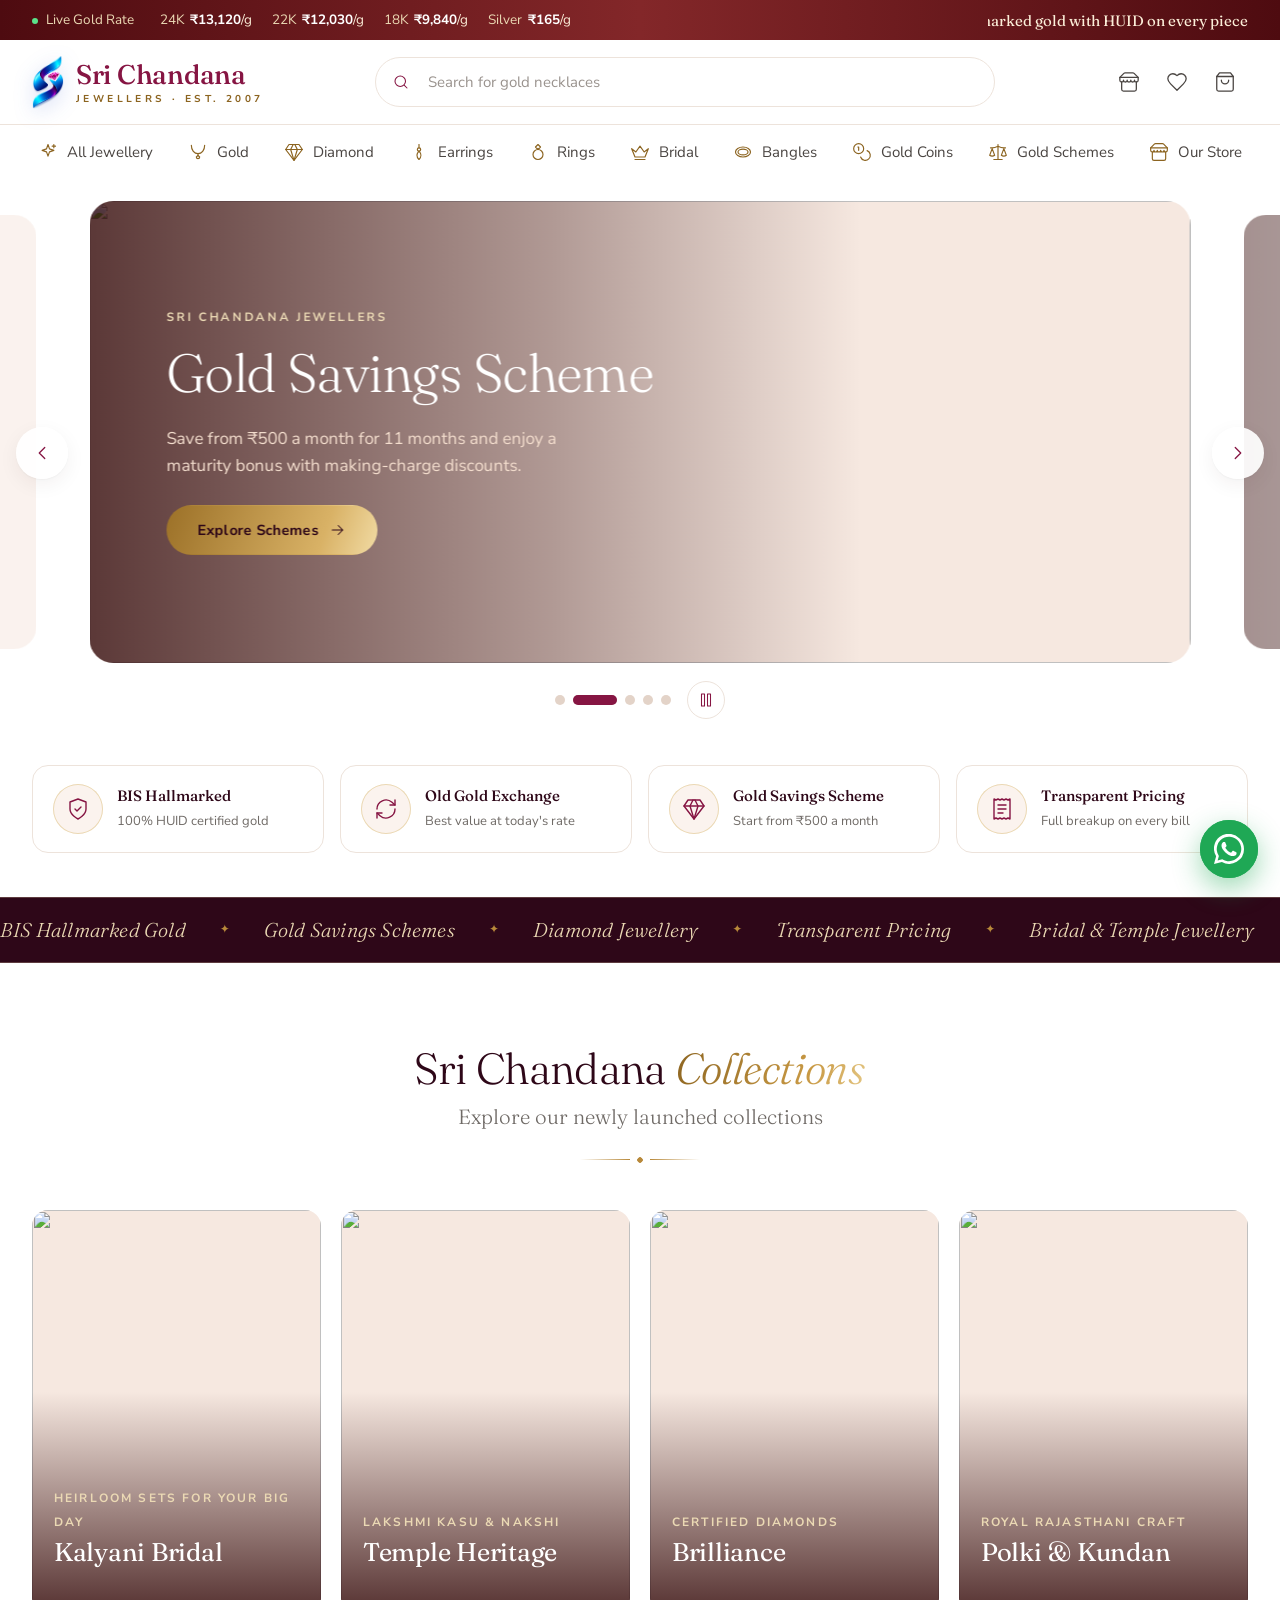
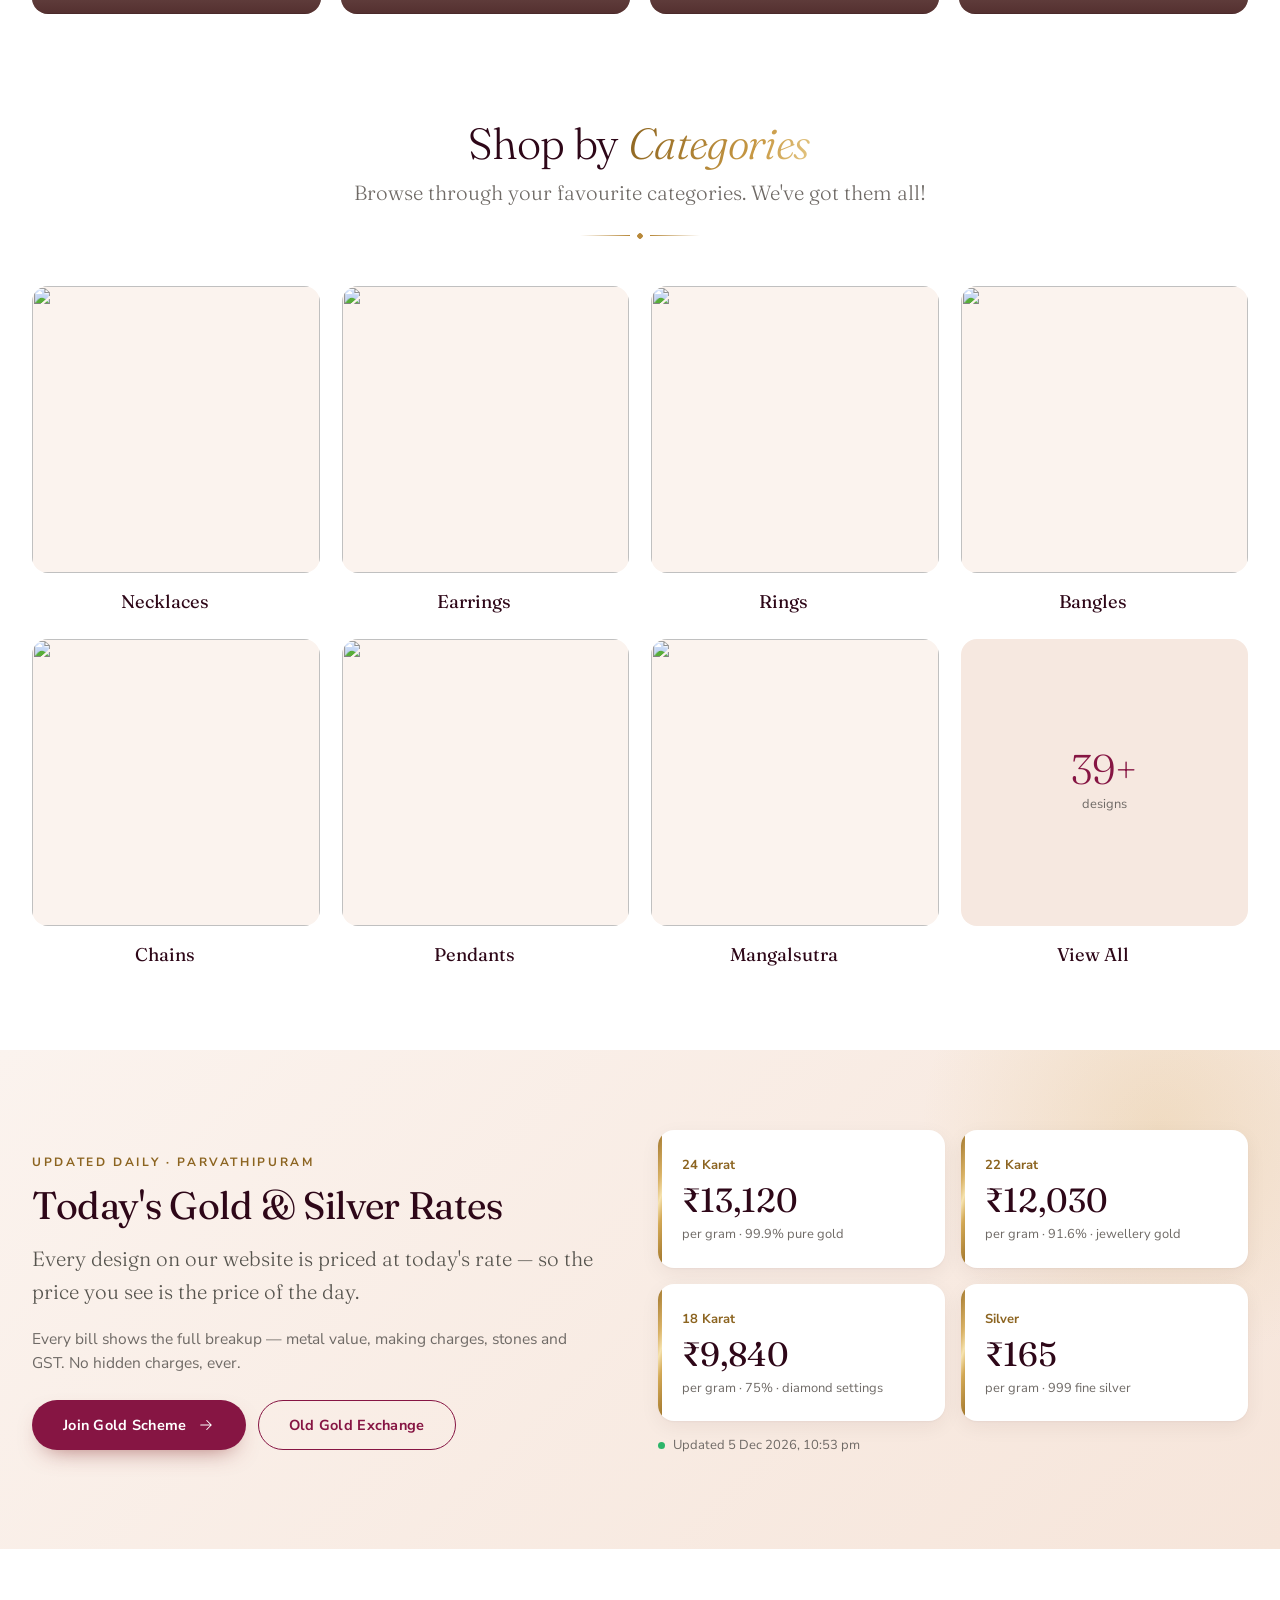
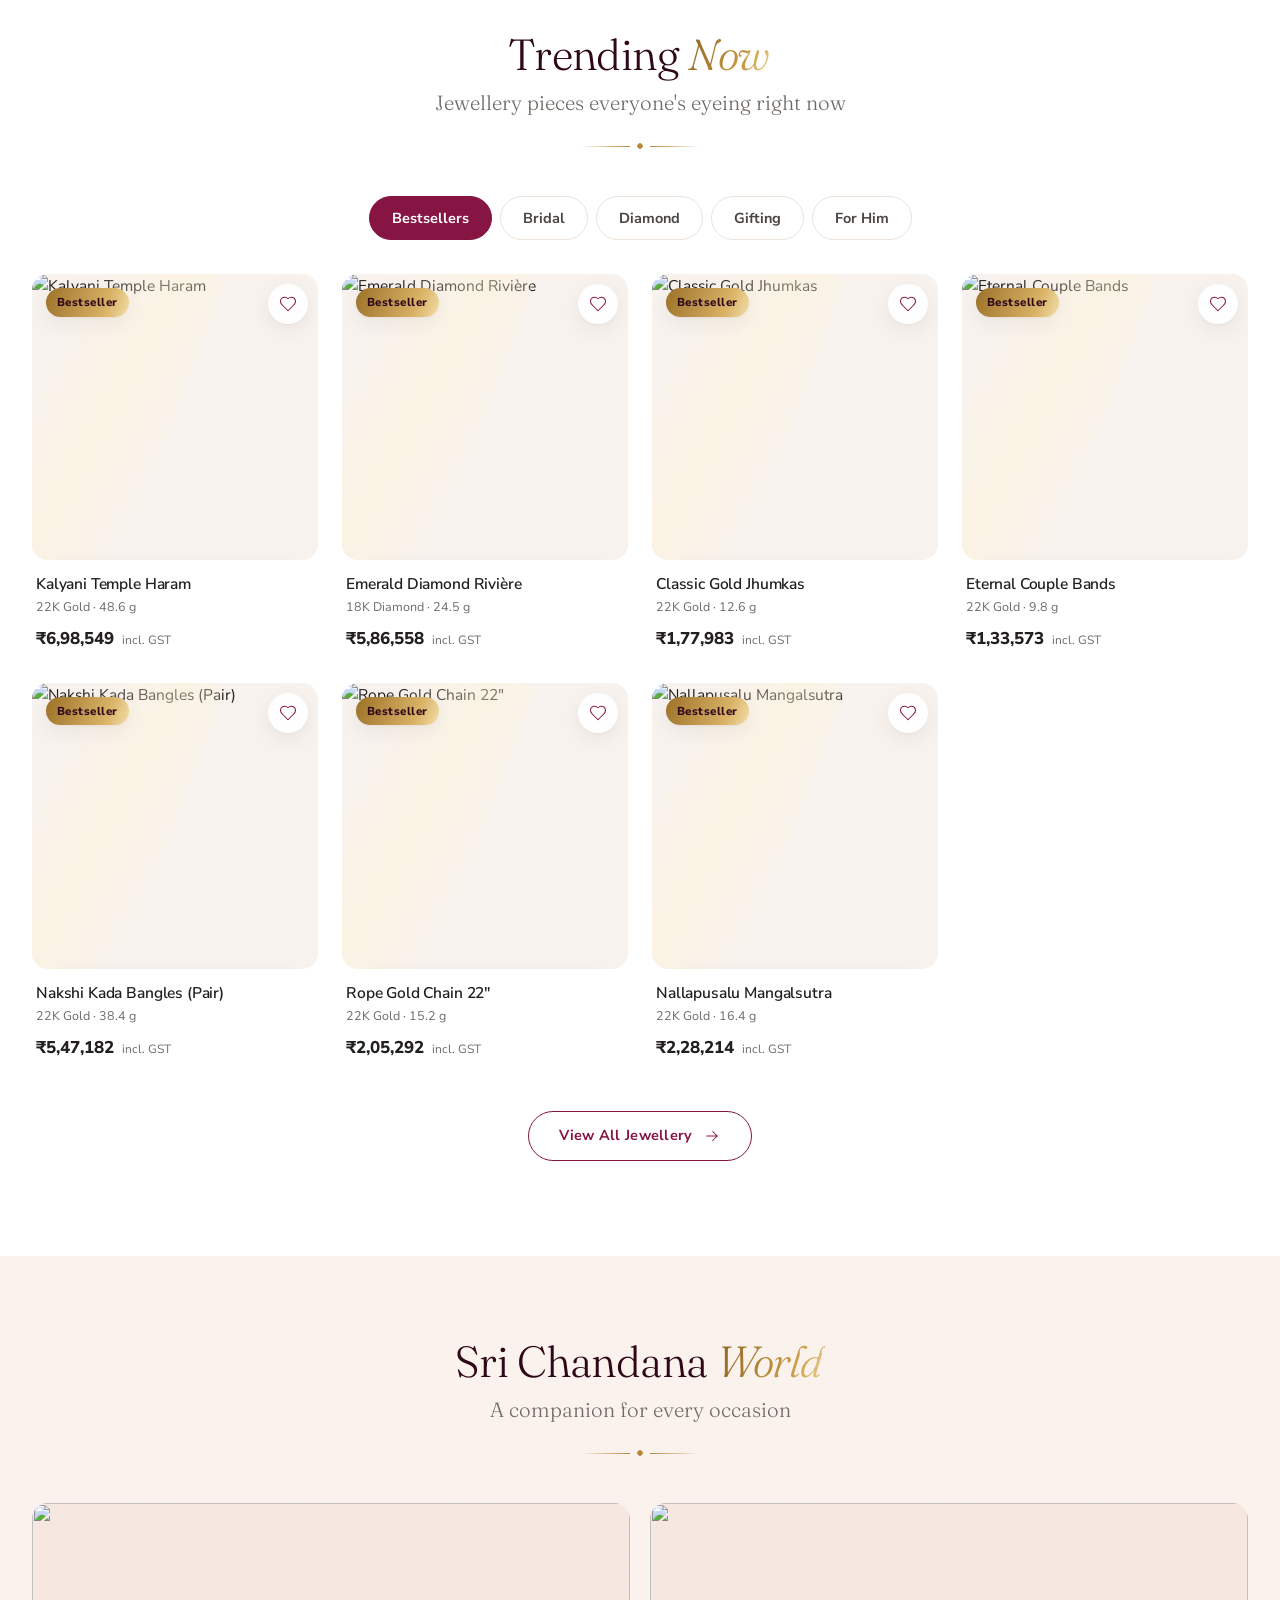
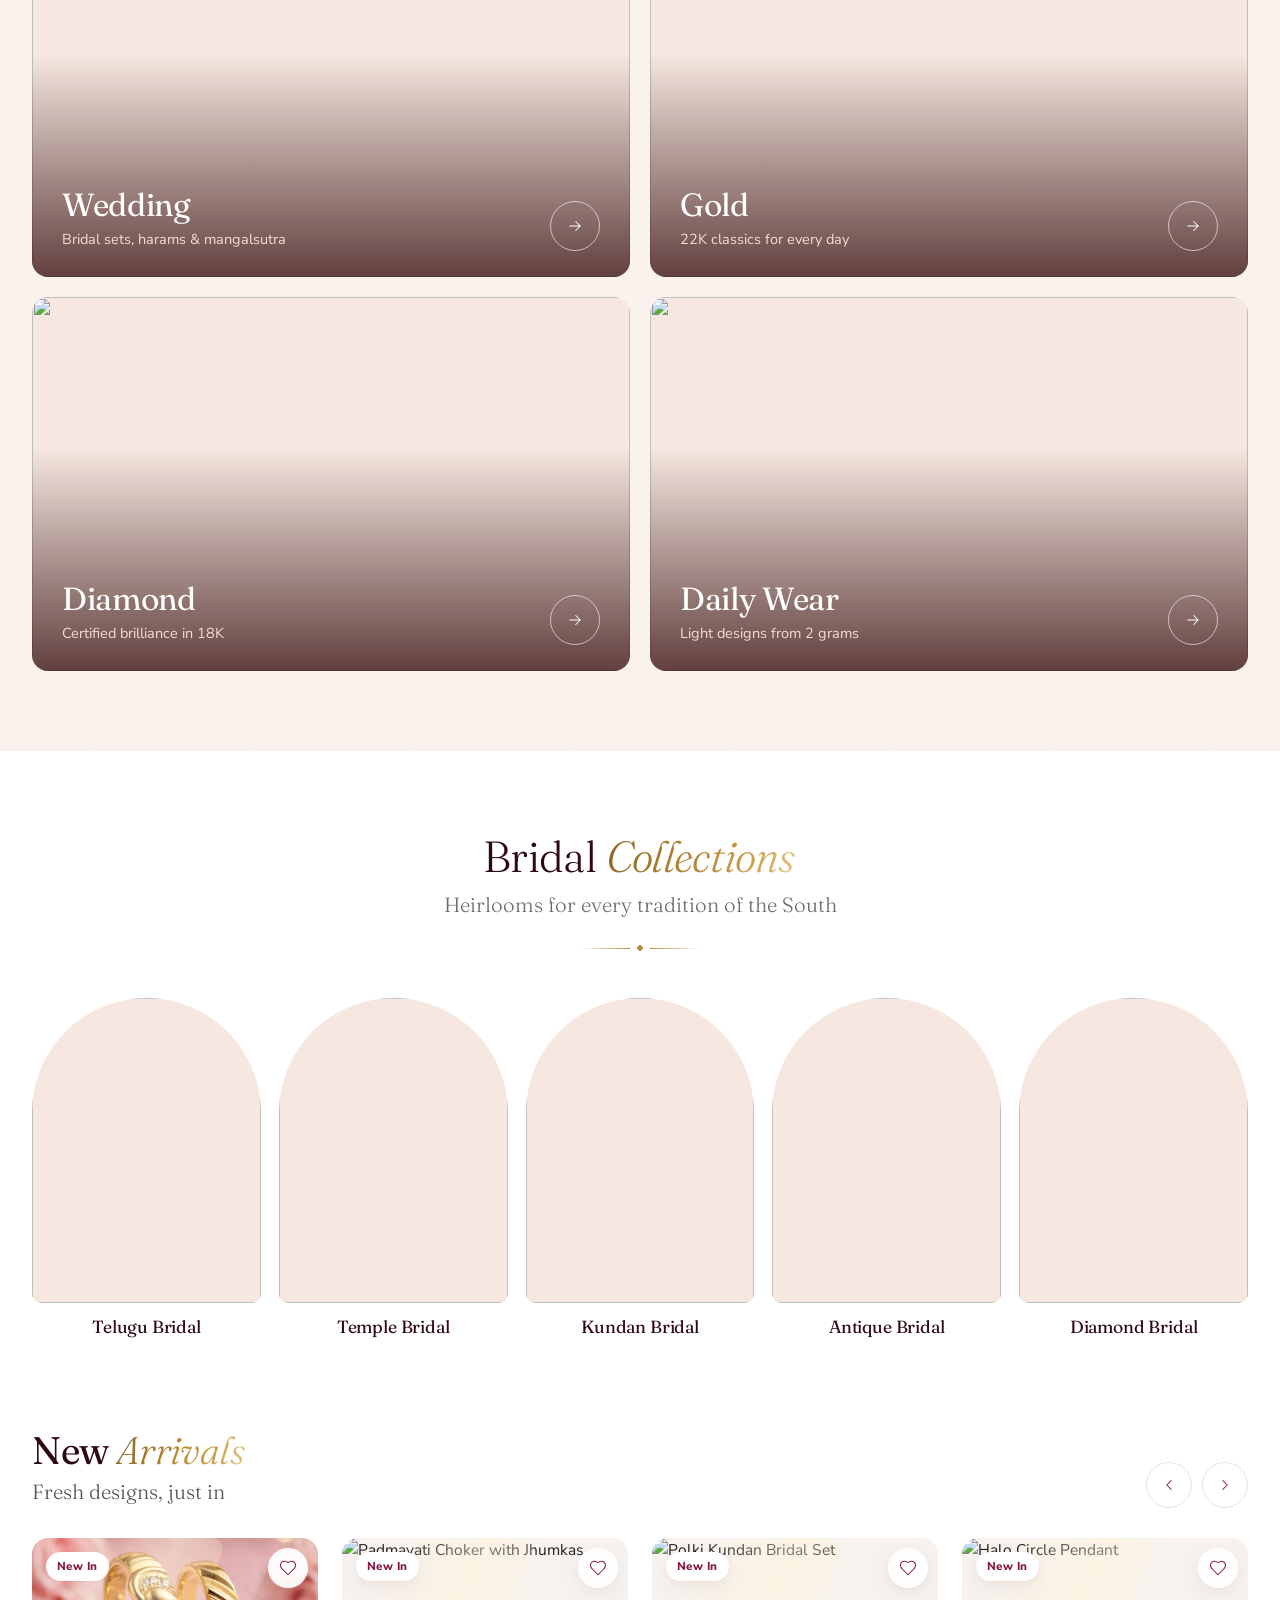
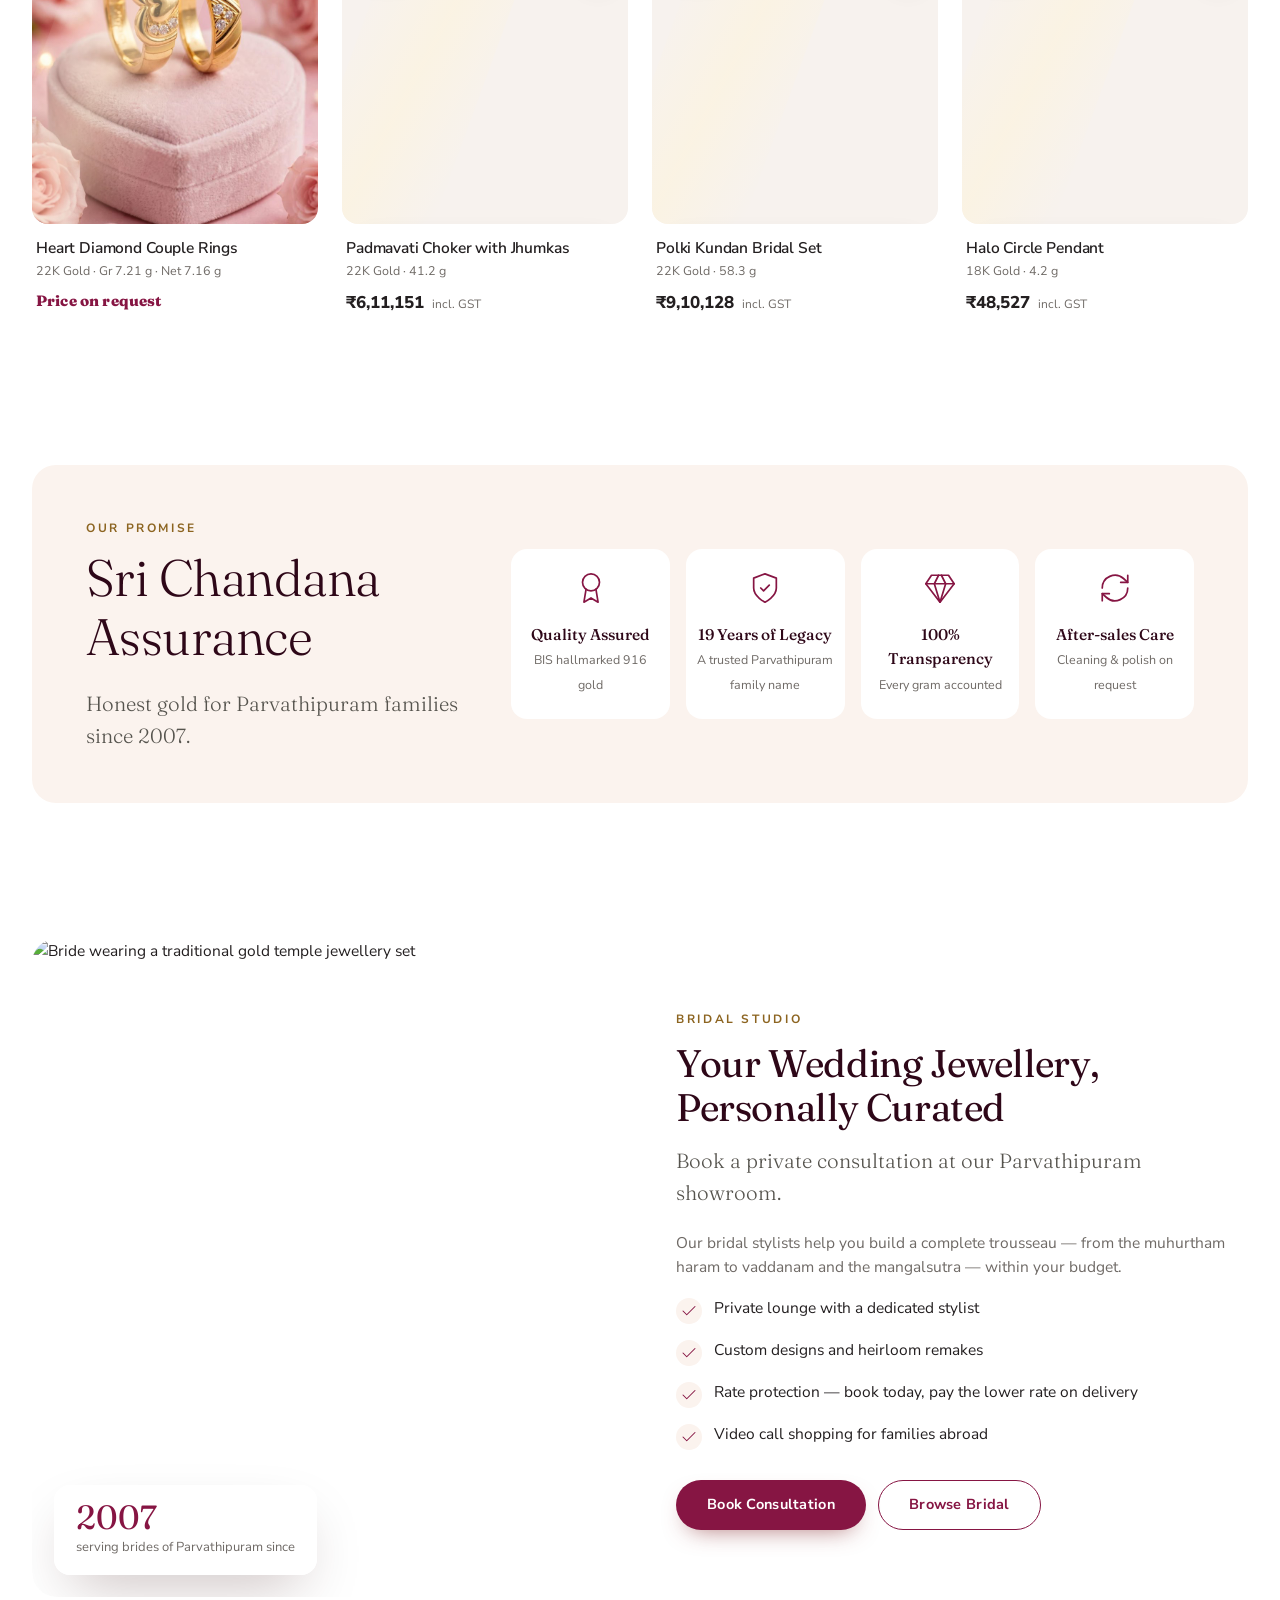
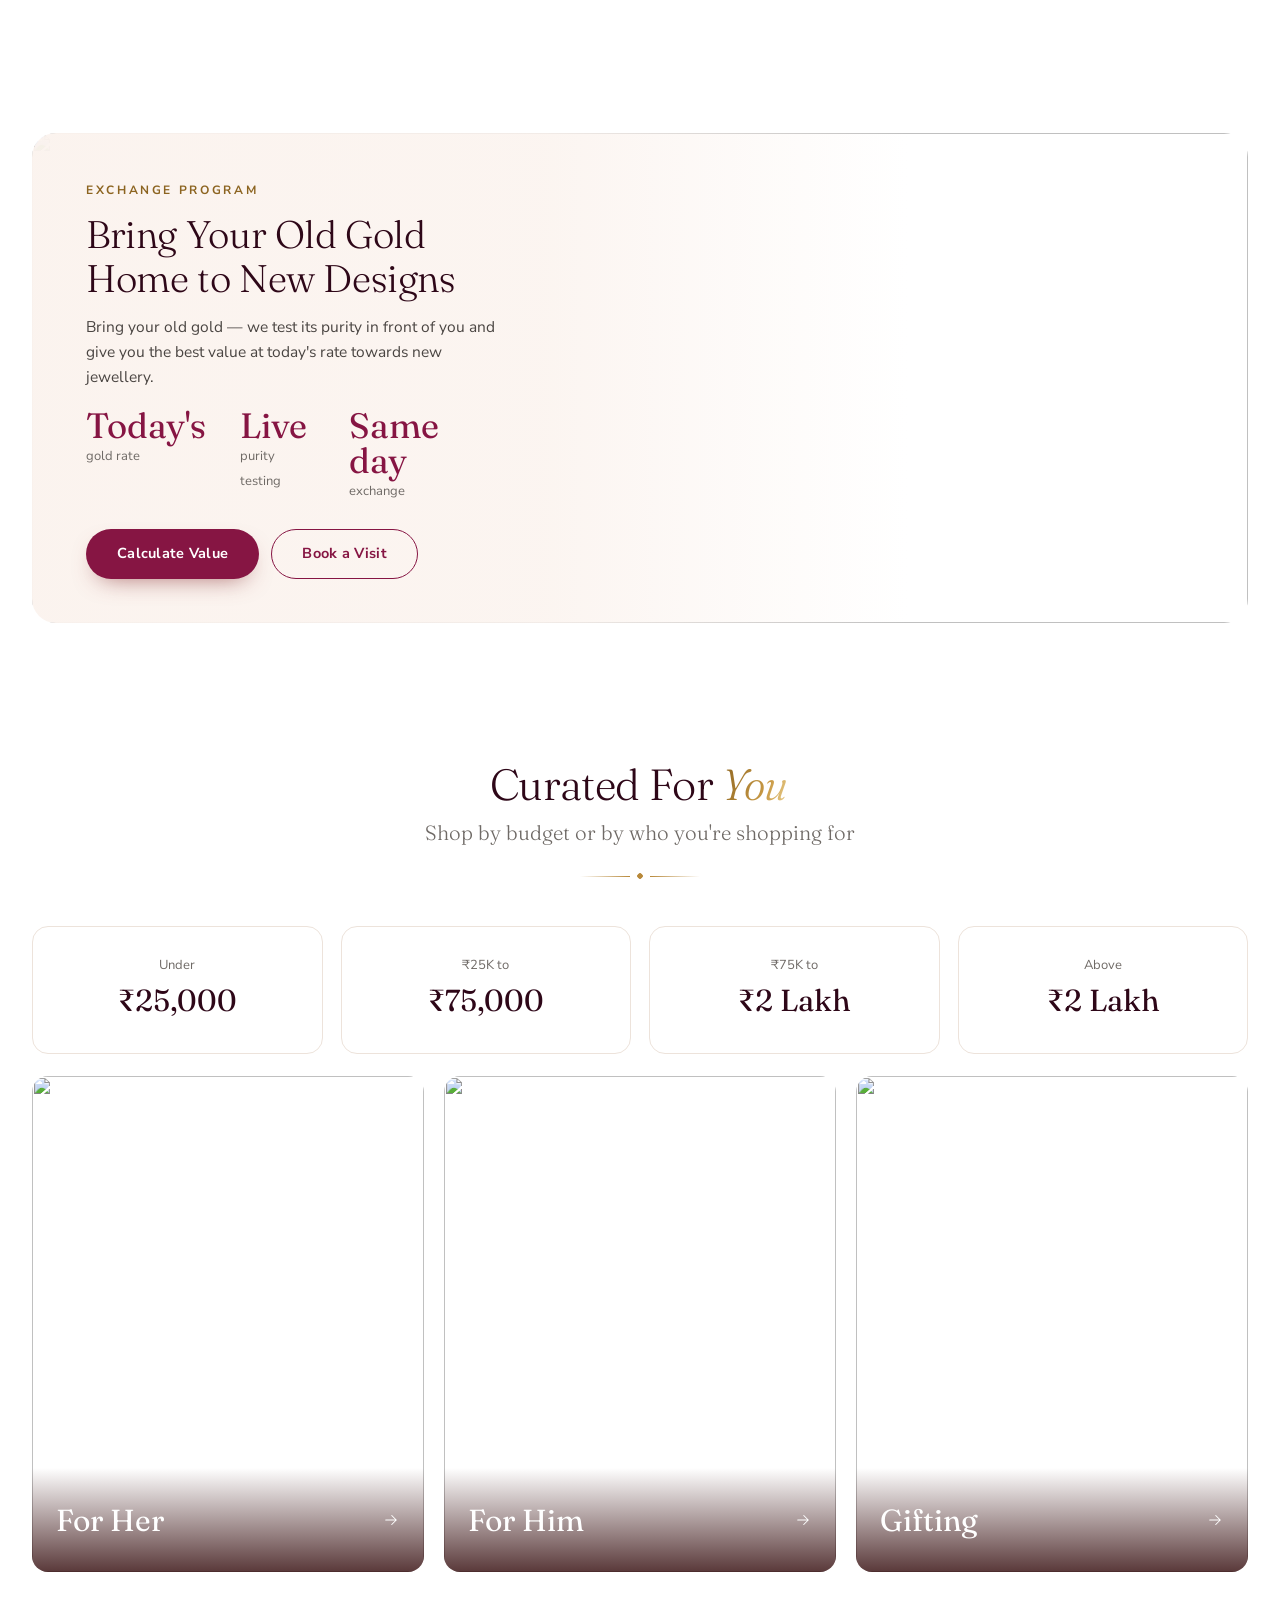
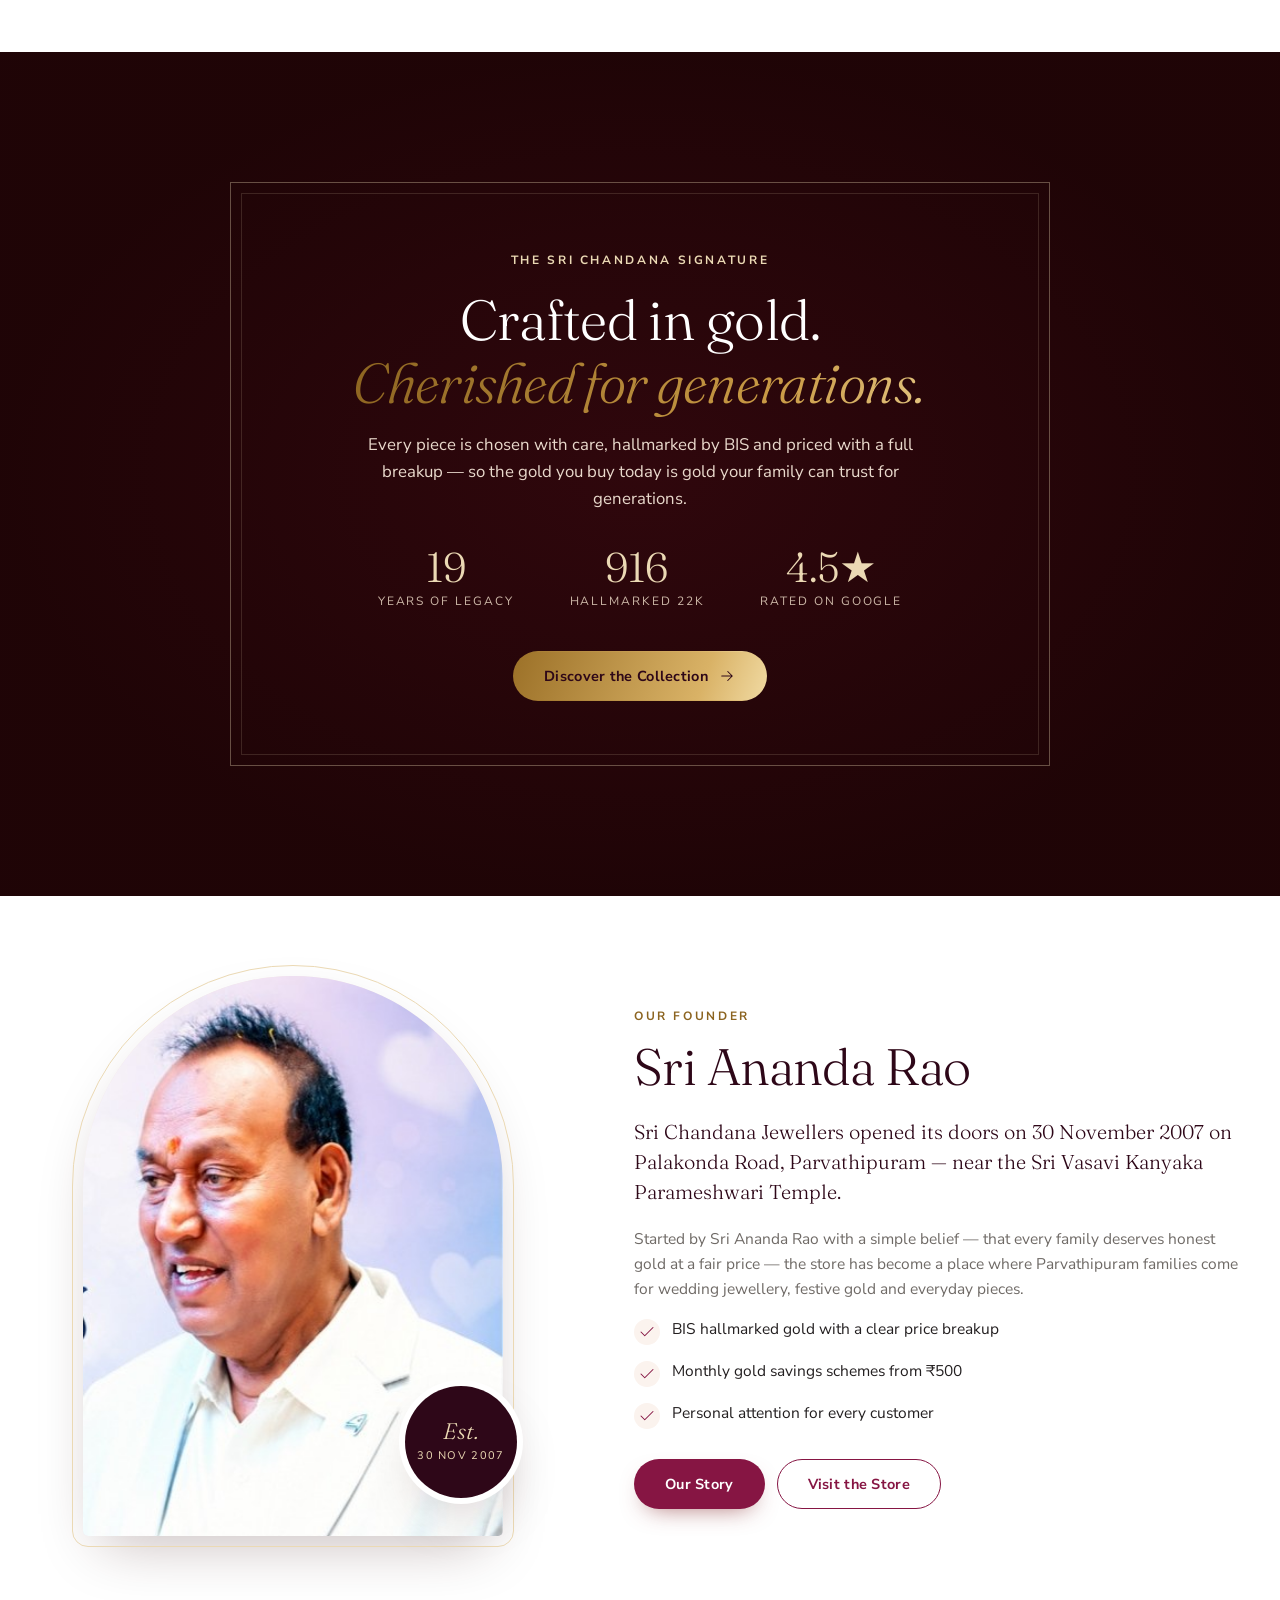
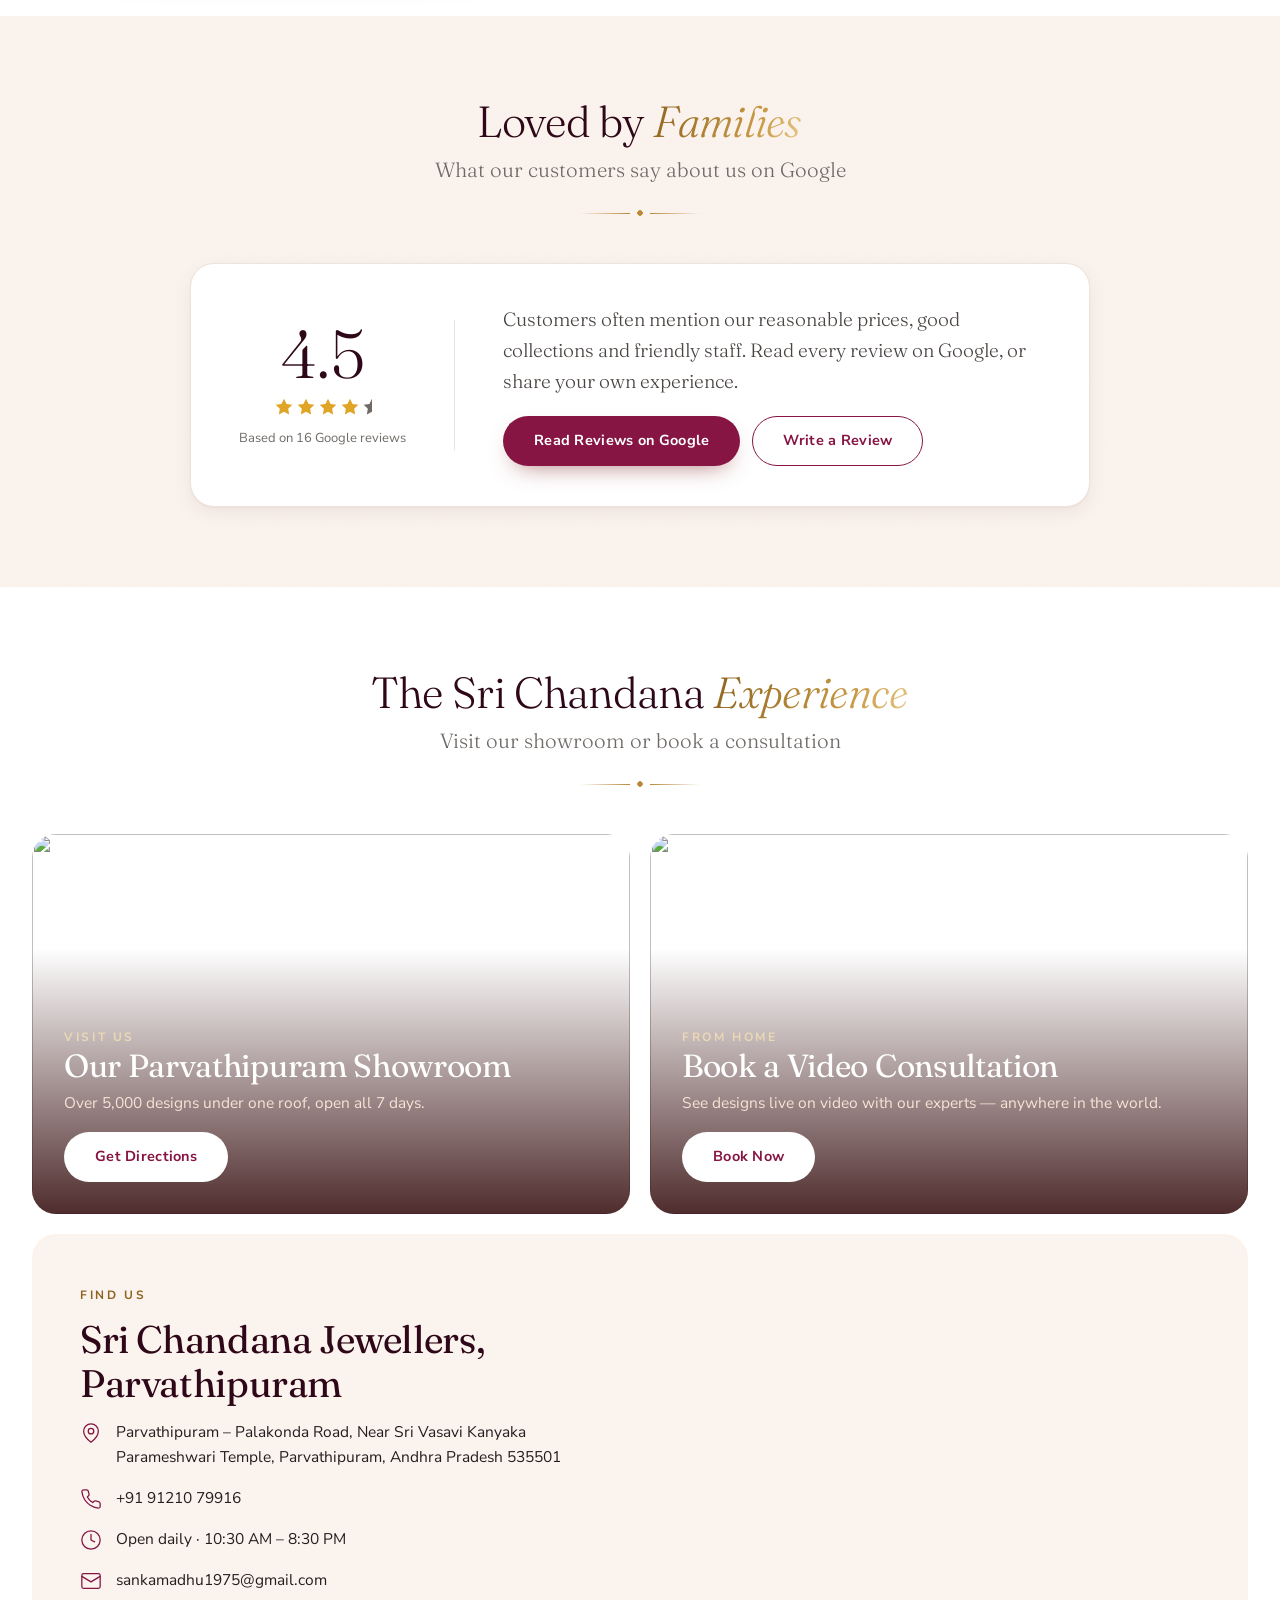
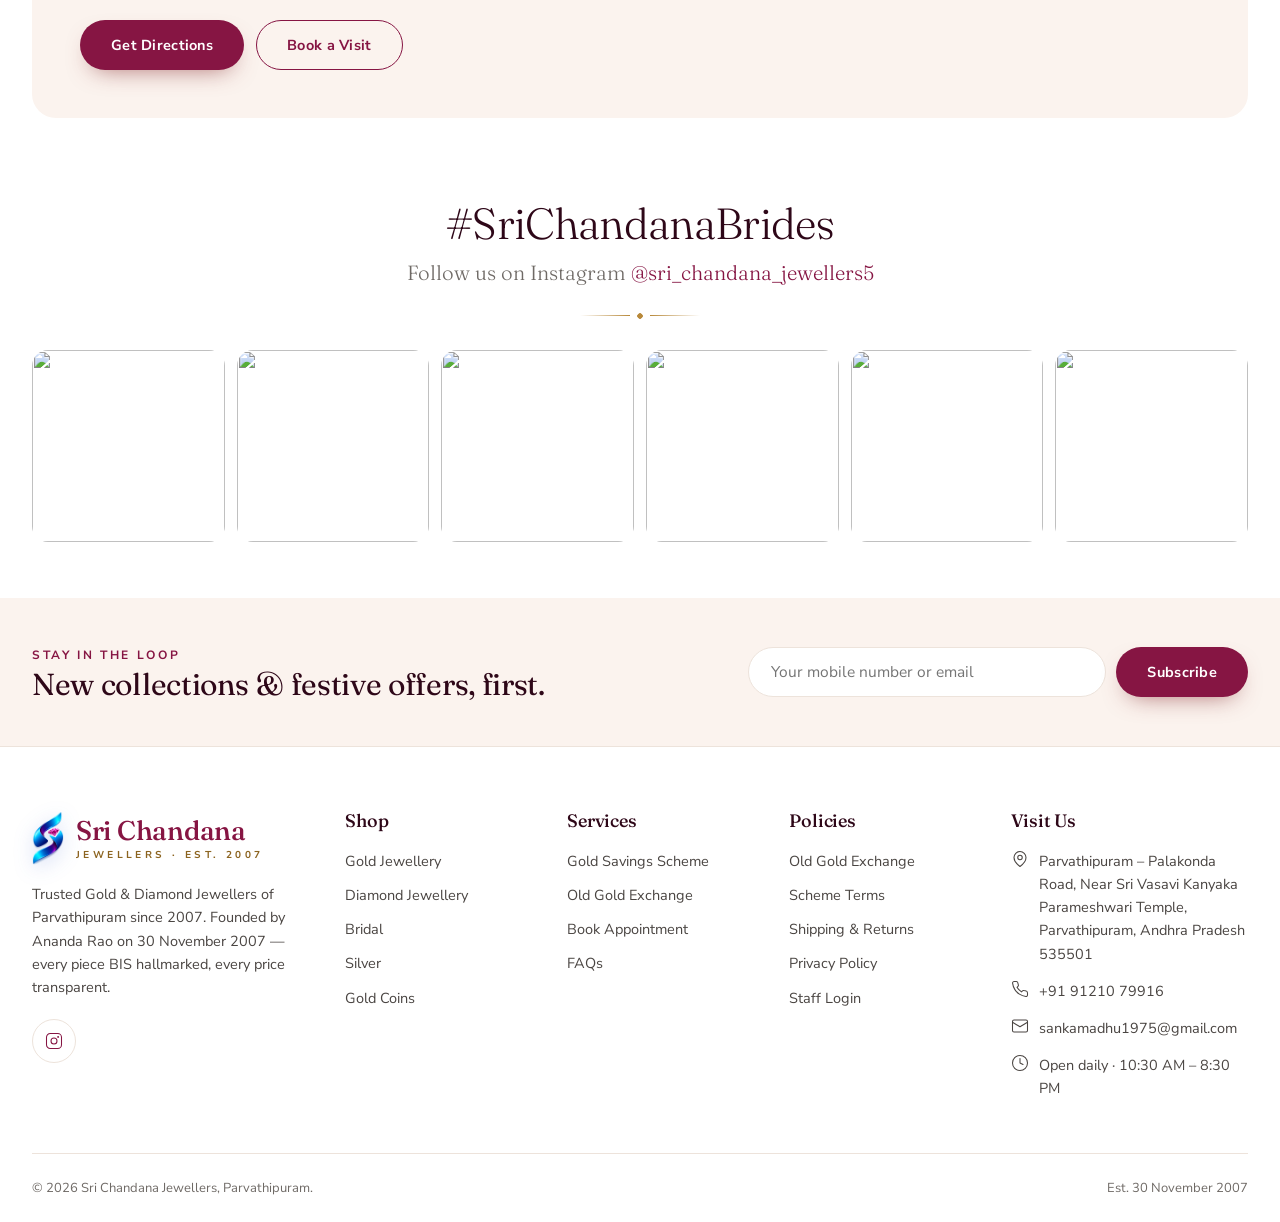
==== index.html @ 266d554f "Sri Chandana Jewellers website and admin panel Co-Authored-By: Claude Opus 5.5 <noreply@anthropic.co" ====
<!doctype html>
<html lang="en">
<head>
  <meta charset="utf-8">
  <meta name="viewport" content="width=device-width, initial-scale=1">
  <title>Sri Chandana Jewellers | Gold, Diamond & Bridal Jewellery in Parvathipuram</title>
  <meta name="description" content="Sri Chandana Jewellers, Parvathipuram — BIS hallmarked 22K gold, diamond and bridal jewellery with transparent pricing and monthly gold savings schemes. Near Sri Vasavi Kanyaka Parameshwari Temple, Palakonda Road. Since 2007.">
  <meta name="theme-color" content="#861543">
  <link rel="icon" type="image/png" href="assets/favicon.png"><link rel="apple-touch-icon" href="assets/apple-touch-icon.png">
  <link rel="preconnect" href="https://fonts.googleapis.com"><link rel="preconnect" href="https://fonts.gstatic.com" crossorigin>
  <link rel="preconnect" href="https://images.unsplash.com">
  <link href="https://fonts.googleapis.com/css2?family=Fraunces:opsz,wght@9..144,300;9..144,400;9..144,500;9..144,600&family=Nunito+Sans:wght@400;600;700;800&display=swap" rel="stylesheet">
  <link rel="stylesheet" href="css/style.css">
  <script type="application/ld+json">{"@context":"https://schema.org","@type":"JewelryStore","name":"Sri Chandana Jewellers","address":{"@type":"PostalAddress","streetAddress":"Parvathipuram - Palakonda Road, near Sri Vasavi Kanyaka Parameshwari Temple","addressLocality":"Parvathipuram","addressRegion":"Andhra Pradesh","postalCode":"535501","addressCountry":"IN"},"openingHours":"Mo-Su 10:30-20:30","telephone":"+91-9121079916","email":"sankamadhu1975@gmail.com","foundingDate":"2007-11-30","founder":{"@type":"Person","name":"Ananda Rao"},"sameAs":["https://www.instagram.com/sri_chandana_jewellers5/"],"hasMap":"https://maps.app.goo.gl/XvTZ2U2ej6Z1Z5Hh8"}</script>
</head>
<body data-page="home">
  <div id="site-header"></div>

  <main id="main">
    <!-- Hero: peeking carousel (slides managed in Admin → Banners) -->
    <section class="hero loading" aria-roledescription="carousel" aria-label="Featured collections">
      <div class="hero-track" id="track"></div>
      <button class="hero-arrow prev" id="prev" aria-label="Previous slide"></button>
      <button class="hero-arrow next" id="next" aria-label="Next slide"></button>
      <div class="hero-ctrl"><div class="dots" id="dots" role="group" aria-label="Choose slide"></div><button class="icon-btn" id="heroPause" aria-label="Pause slideshow"></button></div>
    </section>

    <section class="trust" aria-label="Our promise"><div class="wrap stagger" id="trust"></div></section>

    <div class="marquee" aria-hidden="true"><div class="marquee-track">
      <span>BIS Hallmarked Gold</span><i>✦</i><span>Gold Savings Schemes</span><i>✦</i><span>Diamond Jewellery</span><i>✦</i><span>Transparent Pricing</span><i>✦</i><span>Bridal &amp; Temple Jewellery</span><i>✦</i><span>19 Years of Legacy</span><i>✦</i>
      <span>BIS Hallmarked Gold</span><i>✦</i><span>Gold Savings Schemes</span><i>✦</i><span>Diamond Jewellery</span><i>✦</i><span>Transparent Pricing</span><i>✦</i><span>Bridal &amp; Temple Jewellery</span><i>✦</i><span>19 Years of Legacy</span><i>✦</i>
    </div></div>

    <section class="section">
      <div class="wrap">
        <div class="section-head reveal"><h2>Sri Chandana Collections</h2><p class="sub">Explore our newly launched collections</p></div>
        <div class="collections stagger" id="collections"></div>
      </div>
    </section>

    <section class="section" style="padding-top:20px">
      <div class="wrap">
        <div class="section-head reveal"><h2>Shop by Categories</h2><p class="sub">Browse through your favourite categories. We've got them all!</p></div>
        <div class="cats stagger" id="cats"></div>
      </div>
    </section>

    <section class="section rate-band" aria-labelledby="rateTitle">
      <div class="wrap">
        <div class="reveal">
          <span class="eyebrow">Updated daily · Parvathipuram</span>
          <h2 id="rateTitle" style="margin-top:10px">Today's Gold &amp; Silver Rates</h2>
          <p class="sub" style="margin-bottom:18px">Every design on our website is priced at today's rate — so the price you see is the price of the day.</p>
          <p style="color:var(--muted)">Every bill shows the full breakup — metal value, making charges, stones and GST. No hidden charges, ever.</p>
          <div class="btn-row" style="margin-top:24px"><a class="btn btn-primary" href="schemes.html">Join Gold Scheme <svg class="icon icon-sm arrow" viewBox="0 0 24 24" aria-hidden="true"><path d="M5 12h14M13 6l6 6-6 6"/></svg></a><a class="btn btn-outline" href="schemes.html#exchange">Old Gold Exchange</a></div>
        </div>
        <div class="reveal" style="--d:.15s"><div class="rate-cards" id="rateCards"></div><p class="updated" id="rateUpdated"></p></div>
      </div>
    </section>

    <section class="section">
      <div class="wrap">
        <div class="section-head reveal"><h2>Trending Now</h2><p class="sub">Jewellery pieces everyone's eyeing right now</p></div>
        <div class="tabs reveal" role="tablist" aria-label="Product groups" id="tabs"></div>
        <div class="grid" id="tabGrid" role="tabpanel"></div>
        <p style="text-align:center;margin-top:44px"><a class="btn btn-outline" href="shop.html">View All Jewellery <svg class="icon icon-sm arrow" viewBox="0 0 24 24" aria-hidden="true"><path d="M5 12h14M13 6l6 6-6 6"/></svg></a></p>
      </div>
    </section>

    <section class="section bg-blush">
      <div class="wrap">
        <div class="section-head reveal"><h2>Sri Chandana World</h2><p class="sub">A companion for every occasion</p></div>
        <div class="world stagger" id="world"></div>
      </div>
    </section>

    <section class="section">
      <div class="wrap">
        <div class="section-head reveal"><h2>Bridal Collections</h2><p class="sub">Heirlooms for every tradition of the South</p></div>
        <div class="bridal stagger" id="bridal"></div>
      </div>
    </section>

    <section class="section" style="padding-top:10px">
      <div class="wrap">
        <div class="row-head reveal"><div><h2>New Arrivals</h2><p class="sub" style="margin:4px 0 0">Fresh designs, just in</p></div>
          <div class="scroll-ctrl"><button class="icon-btn" data-scroll="-1" aria-label="Scroll left"></button><button class="icon-btn" data-scroll="1" aria-label="Scroll right"></button></div></div>
        <div class="scroller stagger" id="newScroller"></div>
      </div>
    </section>

    <section class="section-tight">
      <div class="wrap">
        <div class="assure reveal">
          <div><span class="eyebrow">Our Promise</span><h2 style="margin-top:10px">Sri Chandana Assurance</h2><p class="sub" style="margin:0">Honest gold for Parvathipuram families since 2007.</p></div>
          <div class="assure-grid" id="assure"></div>
        </div>
      </div>
    </section>

    <section class="section">
      <div class="wrap split">
        <div class="split-media reveal shine"><img src="https://images.unsplash.com/photo-1600685890506-593fdf55949b?auto=format&fit=crop&w=1000&q=75" alt="Bride wearing a traditional gold temple jewellery set" loading="lazy">
          <div class="float"><strong>2007</strong><span>serving brides of Parvathipuram since</span></div></div>
        <div class="reveal" style="--d:.15s">
          <span class="eyebrow">Bridal Studio</span>
          <h2 style="margin-top:10px">Your Wedding Jewellery, Personally Curated</h2>
          <p class="sub">Book a private consultation at our Parvathipuram showroom.</p>
          <p style="color:var(--muted)">Our bridal stylists help you build a complete trousseau — from the muhurtham haram to vaddanam and the mangalsutra — within your budget.</p>
          <ul class="ticks">
            <li><svg class="icon" viewBox="0 0 24 24" aria-hidden="true"><path d="M20 6 9 17l-5-5"/></svg>Private lounge with a dedicated stylist</li>
            <li><svg class="icon" viewBox="0 0 24 24" aria-hidden="true"><path d="M20 6 9 17l-5-5"/></svg>Custom designs and heirloom remakes</li>
            <li><svg class="icon" viewBox="0 0 24 24" aria-hidden="true"><path d="M20 6 9 17l-5-5"/></svg>Rate protection — book today, pay the lower rate on delivery</li>
            <li><svg class="icon" viewBox="0 0 24 24" aria-hidden="true"><path d="M20 6 9 17l-5-5"/></svg>Video call shopping for families abroad</li>
          </ul>
          <div class="btn-row"><button class="btn btn-primary" data-book="Bridal Consultation">Book Consultation</button><a class="btn btn-outline" href="shop.html?collection=Bridal">Browse Bridal</a></div>
        </div>
      </div>
    </section>

    <section class="section-tight">
      <div class="wrap">
        <div class="xbanner reveal">
          <img src="https://images.unsplash.com/photo-1654781456542-fdd1683c79c3?auto=format&fit=crop&w=1800&q=70" alt="" loading="lazy">
          <div class="x-copy">
            <span class="eyebrow">Exchange Program</span>
            <h2 style="margin-top:10px">Bring Your Old Gold Home to New Designs</h2>
            <p style="color:var(--ink-2)">Bring your old gold — we test its purity in front of you and give you the best value at today's rate towards new jewellery.</p>
            <div class="stat-row"><div><strong>Today's</strong><small>gold rate</small></div><div><strong>Live</strong><small>purity testing</small></div><div><strong>Same day</strong><small>exchange</small></div></div>
            <div class="btn-row"><a class="btn btn-primary" href="schemes.html#exchange">Calculate Value</a><button class="btn btn-outline" data-book="Old Gold Exchange">Book a Visit</button></div>
          </div>
        </div>
      </div>
    </section>

    <section class="section">
      <div class="wrap">
        <div class="section-head reveal"><h2>Curated For You</h2><p class="sub">Shop by budget or by who you're shopping for</p></div>
        <div class="chips-row stagger">
          <a class="price-chip" href="shop.html?max=25000"><small>Under</small><strong>₹25,000</strong></a>
          <a class="price-chip" href="shop.html?min=25000&max=75000"><small>₹25K to</small><strong>₹75,000</strong></a>
          <a class="price-chip" href="shop.html?min=75000&max=200000"><small>₹75K to</small><strong>₹2 Lakh</strong></a>
          <a class="price-chip" href="shop.html?min=200000"><small>Above</small><strong>₹2 Lakh</strong></a>
        </div>
        <div class="gender stagger" style="margin-top:22px" id="gender"></div>
      </div>
    </section>

    <section class="signature" aria-labelledby="sigTitle" style="--bg:url('https://images.unsplash.com/photo-1758995115857-2de1eb6283d0?auto=format&fit=crop&w=1800&q=70')">
      <div class="sig-frame reveal">
        <span class="eyebrow">The Sri Chandana Signature</span>
        <h2 id="sigTitle">Crafted in gold.<br><em class="foil">Cherished for generations.</em></h2>
        <p>Every piece is chosen with care, hallmarked by BIS and priced with a full breakup — so the gold you buy today is gold your family can trust for generations.</p>
        <div class="sig-stats"><div><strong>19</strong><small>Years of legacy</small></div><div><strong>916</strong><small>Hallmarked 22K</small></div><div><strong>4.5★</strong><small>Rated on Google</small></div></div>
        <a class="btn btn-gold" href="shop.html">Discover the Collection <svg class="icon icon-sm arrow" viewBox="0 0 24 24" aria-hidden="true"><path d="M5 12h14M13 6l6 6-6 6"/></svg></a>
      </div>
    </section>

    <section class="section founder-sec" aria-labelledby="founderTitle">
      <div class="wrap founder">
        <div class="founder-photo reveal"><div class="arch"><img src="assets/founder-ananda-rao.jpg" alt="Sri Ananda Rao, founder of Sri Chandana Jewellers" loading="lazy"></div>
          <div class="founder-seal"><strong>Est.</strong><span>30 Nov 2007</span></div></div>
        <div class="reveal" style="--d:.15s">
          <span class="eyebrow">Our Founder</span>
          <h2 id="founderTitle" style="margin-top:10px">Sri Ananda Rao</h2>
          <p class="founder-lead">Sri Chandana Jewellers opened its doors on 30 November 2007 on Palakonda Road, Parvathipuram — near the Sri Vasavi Kanyaka Parameshwari Temple.</p>
          <p style="color:var(--muted)">Started by Sri Ananda Rao with a simple belief — that every family deserves honest gold at a fair price — the store has become a place where Parvathipuram families come for wedding jewellery, festive gold and everyday pieces.</p>
          <ul class="ticks">
            <li><svg class="icon" viewBox="0 0 24 24" aria-hidden="true"><path d="M20 6 9 17l-5-5"/></svg>BIS hallmarked gold with a clear price breakup</li>
            <li><svg class="icon" viewBox="0 0 24 24" aria-hidden="true"><path d="M20 6 9 17l-5-5"/></svg>Monthly gold savings schemes from ₹500</li>
            <li><svg class="icon" viewBox="0 0 24 24" aria-hidden="true"><path d="M20 6 9 17l-5-5"/></svg>Personal attention for every customer</li>
          </ul>
          <div class="btn-row"><a class="btn btn-primary" href="stores.html#about">Our Story</a><a class="btn btn-outline" id="founderMap" target="_blank" rel="noopener">Visit the Store</a></div>
        </div>
      </div>
    </section>

    <section class="section bg-blush">
      <div class="wrap">
        <div class="section-head reveal"><h2>Loved by Families</h2><p class="sub">What our customers say about us on Google</p></div>
        <div class="g-rating reveal">
          <div class="g-score"><strong>4.5</strong><div class="stars" aria-label="4.5 out of 5 stars" id="gStars"></div><span>Based on 16 Google reviews</span></div>
          <div class="g-copy"><p>Customers often mention our reasonable prices, good collections and friendly staff. Read every review on Google, or share your own experience.</p>
            <div class="btn-row"><a class="btn btn-primary" id="gRead" target="_blank" rel="noopener">Read Reviews on Google</a><a class="btn btn-outline" id="gWrite" target="_blank" rel="noopener">Write a Review</a></div></div>
        </div>
        <div class="quotes stagger" id="quotes" style="margin-top:22px"></div>
      </div>
    </section>

    <section class="section">
      <div class="wrap">
        <div class="section-head reveal"><h2>The Sri Chandana Experience</h2><p class="sub">Visit our showroom or book a consultation</p></div>
        <div class="exp stagger">
          <a class="exp-card" href="stores.html"><img src="https://images.unsplash.com/photo-1764512680324-048f158cab2b?auto=format&fit=crop&w=1000&q=75" alt="" loading="lazy"><div class="e-copy"><span class="eyebrow" style="color:var(--gold-soft)">Visit Us</span><h3>Our Parvathipuram Showroom</h3><p style="margin:0 0 16px">Over 5,000 designs under one roof, open all 7 days.</p><span class="btn btn-white">Get Directions</span></div></a>
          <a class="exp-card" href="#" data-book="Video Call"><img src="https://images.unsplash.com/photo-1763578590148-fbac0711f3b2?auto=format&fit=crop&w=1000&q=75" alt="" loading="lazy"><div class="e-copy"><span class="eyebrow" style="color:var(--gold-soft)">From Home</span><h3>Book a Video Consultation</h3><p style="margin:0 0 16px">See designs live on video with our experts — anywhere in the world.</p><span class="btn btn-white">Book Now</span></div></a>
        </div>
        <div class="visit reveal" style="margin-top:20px">
          <div class="visit-info">
            <span class="eyebrow">Find Us</span>
            <h2 style="margin-top:10px">Sri Chandana Jewellers, Parvathipuram</h2>
            <ul class="info-list" id="visitInfo"></ul>
            <div class="btn-row"><a class="btn btn-primary" id="dirBtn" target="_blank" rel="noopener">Get Directions</a><button class="btn btn-outline" data-book>Book a Visit</button></div>
          </div>
          <iframe id="mapFrame" title="Map showing Sri Chandana Jewellers in Parvathipuram" loading="lazy" referrerpolicy="no-referrer-when-downgrade"></iframe>
        </div>
      </div>
    </section>

    <section class="section-tight" aria-label="Instagram gallery" style="padding-top:0">
      <div class="wrap">
        <div class="section-head reveal" style="margin-bottom:28px"><h2>#SriChandanaBrides</h2><p class="sub">Follow us on Instagram <a href="https://www.instagram.com/sri_chandana_jewellers5/" target="_blank" rel="noopener" style="color:var(--maroon)">@sri_chandana_jewellers5</a></p></div>
        <div class="insta stagger" id="insta"></div>
      </div>
    </section>
  </main>

  <div id="site-footer"></div>
  <script src="js/store.js"></script>
  <script src="js/firebase-config.js"></script>
  <script src="js/cloud.js"></script>
  <script src="js/live-rate.js"></script>
  <script src="js/layout.js"></script>
  <script>
  SCJ.ready.then(function () {
    const { $, $$, esc, icon, card, reveal } = UI; const db = SCJ.db; const IMG = SCJ.IMG;
    const reduce = matchMedia('(prefers-reduced-motion: reduce)').matches;
    const ARROW = icon('arrow', 'icon-sm');

    // ---------- Hero peeking carousel ----------
    const banners = db.banners.filter(b => b.active);
    const track = $('#track'), hero = $('.hero');
    // Three copies of the slides (clone | real | clone) give an endless loop with neighbours peeking on both sides.
    const N = banners.length;
    const slideHTML = (b, i, real) => `<div class="slide" ${real ? `role="group" aria-roledescription="slide" aria-label="${i + 1} of ${N}"` : 'aria-hidden="true"'} data-i="${i}">
      <img src="${b.image}" alt="" ${real && i === 0 ? 'fetchpriority="high"' : 'decoding="async"'}>
      <div class="slide-copy"><div class="box"><span class="eyebrow">Sri Chandana Jewellers</span>
      ${real && i === 0 ? '<h1>' : '<h2>'}${esc(b.title)}${real && i === 0 ? '</h1>' : '</h2>'}<p>${esc(b.subtitle)}</p>
      <div class="btn-row"><a class="btn btn-gold" href="${esc(b.link)}" tabindex="-1">${esc(b.cta)} ${icon('arrow', 'icon-sm arrow')}</a></div></div></div></div>`;
    track.innerHTML = [0, 1, 2].map(set => banners.map((b, i) => slideHTML(b, i, set === 1)).join('')).join('');
    $('#dots').innerHTML = banners.map((b, i) => `<button aria-label="Show slide ${i + 1}: ${esc(b.title)}" aria-current="false"></button>`).join('');
    $('#prev').innerHTML = icon('chevL'); $('#next').innerHTML = icon('chevR');
    let pos = N, paused = reduce, timer;
    const DUR = 6000; hero.style.setProperty('--dur', DUR + 'ms');
    const slides = () => $$('.slide', track);
    function layout(animate = true) {
      const s = slides()[pos]; if (!s) return;
      hero.scrollLeft = 0; // focus inside an off-screen slide can scroll the clipped hero
      if (!animate) track.style.transition = 'none';
      track.style.transform = `translateX(${-(s.offsetLeft - (hero.clientWidth - s.offsetWidth) / 2)}px)`;
      if (!animate) { void track.offsetWidth; track.style.transition = ''; }
    }
    function mark() {
      const real = ((pos % N) + N) % N;
      slides().forEach((s, k) => { const on = k === pos; s.classList.toggle('active', on); s.querySelectorAll('a').forEach(a => a.tabIndex = on && k >= N && k < 2 * N ? 0 : -1); });
      $$('#dots button').forEach((d, k) => { d.setAttribute('aria-current', 'false'); if (k === real) { void d.offsetWidth; d.setAttribute('aria-current', 'true'); } });
    }
    // after sliding onto a clone, jump silently to the matching real slide (timer, not transitionend, so it can't get stuck)
    let wrapT;
    function normalize() {
      if (pos >= N && pos < 2 * N) return;
      const ss = slides(); ss.forEach(s => s.style.transition = 'none');
      pos = N + (((pos % N) + N) % N); mark(); layout(false);
      void track.offsetWidth; ss.forEach(s => s.style.transition = '');
    }
    function go(n, rel) { if (!ready) return; normalize(); pos = rel ? pos + n : n; mark(); layout(); halt(); left = DUR; resume(); clearTimeout(wrapT); wrapT = setTimeout(normalize, 950); }
    // The autoplay timer keeps the time left across pauses, so it stays in step with the progress dot (which CSS pauses too).
    let ready = false, hovering = false, focused = false, left = DUR, started = 0, running = false;
    const canRun = () => ready && !paused && !hovering && !focused;
    function halt() { if (running) left = Math.max(0, left - (Date.now() - started)); running = false; clearTimeout(timer); hero.classList.add('paused'); }
    function resume() { halt(); hero.classList.toggle('paused', !canRun()); if (canRun()) { running = true; started = Date.now(); timer = setTimeout(() => go(1, true), left); } }
    $$('#dots button').forEach((b, i) => b.addEventListener('click', () => go(N + i)));
    $('#prev').addEventListener('click', () => go(-1, true)); $('#next').addEventListener('click', () => go(1, true));
    track.addEventListener('click', e => { const s = e.target.closest('.slide'); if (s && !s.classList.contains('active')) { e.preventDefault(); go(slides().indexOf(s) - pos, true); } });
    const pb = $('#heroPause');
    const setPb = () => { pb.innerHTML = icon(paused ? 'play' : 'pause', 'icon-sm'); pb.setAttribute('aria-label', paused ? 'Play slideshow' : 'Pause slideshow'); };
    pb.addEventListener('click', () => { paused = !paused; setPb(); resume(); });
    hero.addEventListener('mouseenter', () => { hovering = true; halt(); });
    hero.addEventListener('mouseleave', () => { hovering = false; resume(); });
    hero.addEventListener('focusin', () => { focused = true; halt(); });
    hero.addEventListener('focusout', e => { if (!hero.contains(e.relatedTarget)) { focused = false; resume(); } });
    // swipe
    let sx = null; track.addEventListener('touchstart', e => sx = e.touches[0].clientX, { passive: true });
    track.addEventListener('touchend', e => { if (sx === null) return; const dx = e.changedTouches[0].clientX - sx; if (Math.abs(dx) > 40) go(dx < 0 ? 1 : -1, true); sx = null; });
    addEventListener('resize', () => layout(false)); layout(false); requestAnimationFrame(() => layout(false)); setPb();
    // Entrance: wait for the first banner photo, then reveal the hero and start text, zoom, dot and timer together.
    function start() {
      if (ready) return; ready = true; layout(false);
      hero.classList.remove('loading'); mark(); halt(); left = DUR; resume();
    }
    const firstImg = slides()[N].querySelector('img');
    if (firstImg.complete && firstImg.naturalWidth) requestAnimationFrame(start);
    else { firstImg.addEventListener('load', start, { once: true }); firstImg.addEventListener('error', start, { once: true }); setTimeout(start, 2500); }

    // ---------- Trust ----------
    $('#trust').innerHTML = [['shield', 'BIS Hallmarked', '100% HUID certified gold'], ['refresh', 'Old Gold Exchange', 'Best value at today\'s rate'], ['gem', 'Gold Savings Scheme', 'Start from ₹500 a month'], ['receipt', 'Transparent Pricing', 'Full breakup on every bill']]
      .map(([i, a, b]) => `<div class="trust-item"><span class="ic">${icon(i)}</span><div><strong>${a}</strong><span>${b}</span></div></div>`).join('');

    // ---------- Collections ----------
    const cols = [['Bridal', 'Kalyani Bridal', 'Heirloom sets for your big day', '1654764746221-7bc58ef4dbad'], ['Temple', 'Temple Heritage', 'Lakshmi kasu & nakshi', '1640183298005-3a4497cc6a37'], ['Diamond', 'Brilliance', 'Certified diamonds', '1762505464446-c0760d740aee'], ['Kundan', 'Polki & Kundan', 'Royal Rajasthani craft', '1738754719555-05aca36707b1'], ['Daily Wear', 'Everyday Gold', 'Light, from 2 grams', '1773929345739-94db8a4ccd0c'], ['Men', 'For Him', 'Chains, kadas & signets', '1721807550979-6e662d370e92']];
    $('#collections').innerHTML = cols.map(([k, t, s, id]) => `<a class="col-card shine" href="shop.html?collection=${encodeURIComponent(k)}"><img src="${IMG(id, 700)}" alt="" loading="lazy"><span class="frame"></span><div class="col-copy"><small>${s}</small><h3>${t}</h3><span class="go">Explore ${ARROW}</span></div></a>`).join('');

    // ---------- Categories ----------
    const cats = [['Necklaces', '1758995115518-26f90aa61b97'], ['Earrings', '1762686130435-897de4b26aac'], ['Rings', '1617038260897-41a1f14a8ca0'], ['Bangles', '1758995116383-f51775896add'], ['Chains', '1611107683227-e9060eccd846'], ['Pendants', '1685970731194-e27b477e87ba'], ['Mangalsutra', '1787520542687-e2647225dc8f']];
    $('#cats').innerHTML = cats.map(([c, id]) => `<a class="cat" href="shop.html?category=${encodeURIComponent(c)}"><div class="cat-img shine"><img src="${IMG(id, 500)}" alt="" loading="lazy" width="500" height="500"></div><span class="cat-name">${c}${ARROW}</span></a>`).join('')
      + `<a class="cat all" href="shop.html"><div class="cat-img"><div><strong>${db.products.length}+</strong><small>designs</small></div></div><span class="cat-name">View All${ARROW}</span></a>`;

    // ---------- Rates ----------
    const r = SCJ.rates;
    $('#rateCards').innerHTML = [['24 Karat', r.k24, '99.9% pure gold'], ['22 Karat', r.k22, '91.6% · jewellery gold'], ['18 Karat', r.k18, '75% · diamond settings'], ['Silver', r.silver, '999 fine silver']]
      .map(([a, v, s]) => `<div class="rate-card"><span>${a}</span><strong data-rate="${v}">${SCJ.inr(v)}</strong><small>per gram · ${s}</small></div>`).join('');
    $('#rateUpdated').innerHTML = `<span class="dot" style="width:7px;height:7px;border-radius:50%;background:#2DB56A;display:inline-block"></span> ${r.auto ? 'Live market rate · ' : ''}Updated ${new Date(r.updated).toLocaleString('en-IN', { dateStyle: 'medium', timeStyle: 'short' })}`;

    // ---------- Trending tabs ----------
    const groups = { 'Bestsellers': p => p.tags.includes('bestseller'), 'Bridal': p => p.collection === 'Bridal' || p.tags.includes('bridal'), 'Diamond': p => p.metal === 'Diamond', 'Gifting': p => p.tags.includes('gift'), 'For Him': p => p.gender === 'Men' };
    const names = Object.keys(groups);
    $('#tabs').innerHTML = names.map((n, i) => `<button class="tab" role="tab" aria-selected="${i === 0}" data-tab="${n}">${n}</button>`).join('');
    const showTab = n => { const g = $('#tabGrid'); g.classList.remove('fade-swap'); void g.offsetWidth; g.innerHTML = db.products.filter(groups[n]).slice(0, 8).map(card).join(''); g.classList.add('fade-swap'); $$('#tabs .tab').forEach(t => t.setAttribute('aria-selected', t.dataset.tab === n)); };
    $('#tabs').addEventListener('click', e => { const t = e.target.closest('[data-tab]'); if (t) showTab(t.dataset.tab); });
    showTab(names[0]);

    // ---------- World ----------
    const world = [['Wedding', 'Bridal sets, harams & mangalsutra', 'shop.html?collection=Bridal', '1594140700783-f9e70c7abc25'], ['Gold', '22K classics for every day', 'shop.html?metal=Gold', '1758995115857-2de1eb6283d0'], ['Diamond', 'Certified brilliance in 18K', 'shop.html?metal=Diamond', '1743264385411-57c883bdc0ea'], ['Daily Wear', 'Light designs from 2 grams', 'shop.html?collection=Daily Wear', '1780565336527-34922b59aa57']];
    $('#world').innerHTML = world.map(([t, s, l, id]) => `<a href="${l}" class="shine"><img src="${IMG(id, 1000)}" alt="" loading="lazy"><div class="w-copy"><div><h3>${t}</h3><p>${s}</p></div><span class="circle">${ARROW}</span></div></a>`).join('');

    // ---------- Bridal regional ----------
    const bridal = [['Telugu Bridal', '1600685890506-593fdf55949b', 'Bridal'], ['Temple Bridal', '1758995115518-26f90aa61b97', 'Temple'], ['Kundan Bridal', '1751606615009-30f61ff1a510', 'Kundan'], ['Antique Bridal', '1787831398033-d70495c1e8a4', 'Temple'], ['Diamond Bridal', '1743264385411-57c883bdc0ea', 'Diamond']];
    $('#bridal').innerHTML = bridal.map(([t, id, k]) => `<a href="shop.html?collection=${encodeURIComponent(k)}"><div class="b-img shine"><img src="${IMG(id, 500)}" alt="" loading="lazy"></div><h3>${t}</h3></a>`).join('');

    // ---------- New arrivals ----------
    $('#newScroller').innerHTML = [...db.products].filter(p => p.tags.includes('new')).concat(db.products.filter(p => !p.tags.includes('new')).slice(-4)).slice(0, 10).map(card).join('');
    $$('[data-scroll]').forEach(b => { b.innerHTML = icon(b.dataset.scroll < 0 ? 'chevL' : 'chevR', 'icon-sm'); b.addEventListener('click', () => { const s = $('#newScroller'); s.scrollBy({ left: s.clientWidth * .8 * b.dataset.scroll, behavior: 'smooth' }); }); });

    // ---------- Assurance ----------
    $('#assure').innerHTML = [['award', 'Quality Assured', 'BIS hallmarked 916 gold'], ['shield', '19 Years of Legacy', 'A trusted Parvathipuram family name'], ['gem', '100% Transparency', 'Every gram accounted'], ['refresh', 'After-sales Care', 'Cleaning & polish on request']]
      .map(([i, a, b]) => `<div>${icon(i)}<strong>${a}</strong><small>${b}</small></div>`).join('');

    // ---------- Gender ----------
    $('#gender').innerHTML = [['For Her', 'shop.html?gender=Women', '1688382654723-a7366006519b'], ['For Him', 'shop.html?gender=Men', '1762505465234-de8b802614d9'], ['Gifting', 'shop.html?tag=gift', '1631982690223-8aa4be0a2497']]
      .map(([t, l, id]) => `<a href="${l}" class="shine"><img src="${IMG(id, 700)}" alt="" loading="lazy"><span>${t}${ARROW}</span></a>`).join('');

    // ---------- Reviews ----------
    $('#gStars').innerHTML = icon('star').repeat(4) + `<span class="half">${icon('star')}</span>`;
    $('#gRead').href = db.settings.mapUrl; $('#gWrite').href = db.settings.mapUrl; $('#founderMap').href = db.settings.mapUrl;
    $('#quotes').hidden = !db.reviews.length;
    $('#quotes').innerHTML = db.reviews.map(q => `<figure class="quote" style="margin:0"><div class="stars" aria-label="${q.rating} out of 5 stars">${icon('star').repeat(q.rating)}</div><blockquote style="margin:0"><p>${esc(q.text)}</p></blockquote><footer><strong>${esc(q.name)}</strong> · ${esc(q.place)}</footer></figure>`).join('');

    // ---------- Visit ----------
    const s = db.settings;
    $('#visitInfo').innerHTML = `<li>${icon('pin')}<span>${esc(s.address)}</span></li><li>${icon('phone')}<a href="tel:${s.phone.replace(/\s/g, '')}">${esc(s.phone)}</a></li><li>${icon('clock')}<span>${esc(s.hours)}</span></li><li>${icon('mail')}<a href="mailto:${esc(s.email)}">${esc(s.email)}</a></li>`;
    $('#mapFrame').src = 'https://www.google.com/maps?q=' + encodeURIComponent(s.mapQuery) + '&output=embed';
    $('#dirBtn').href = s.mapUrl || 'https://www.google.com/maps/dir/?api=1&destination=' + encodeURIComponent(s.mapQuery);

    // ---------- Instagram ----------
    const g = ['1688382654723-a7366006519b', '1787831398033-d70495c1e8a4', '1756483560049-e7b2208f99a0', '1763578590148-fbac0711f3b2', '1654764746221-7bc58ef4dbad', '1751606615009-30f61ff1a510'];
    $('#insta').innerHTML = g.map(id => `<a href="${s.instagram}" aria-label="View on Instagram"><img src="${IMG(id, 400)}" alt="" loading="lazy"></a>`).join('');

    // ---------- Count-up numbers ----------
    if (!reduce && 'IntersectionObserver' in window) {
      const co = new IntersectionObserver(es => es.forEach(en => {
        if (!en.isIntersecting) return; co.unobserve(en.target);
        const el = en.target, end = +el.dataset.count, suffix = el.textContent.replace(/[\d,]/g, ''), t0 = performance.now();
        const step = t => { const k = Math.min(1, (t - t0) / 1600), v = Math.round(end * (1 - Math.pow(1 - k, 3))); el.textContent = v.toLocaleString('en-IN') + suffix; if (k < 1) requestAnimationFrame(step); };
        requestAnimationFrame(step);
      }), { threshold: .6 });
      $$('[data-count]').forEach(el => co.observe(el));
    }
    reveal();
  });
  </script>
</body>
</html>
---- css/style.css ----
/* Sri Chandana Jewellers — storefront styles (v2: light, premium, editorial) */
:root {
  --maroon: #861543;
  --maroon-2: #A11F54;
  --maroon-ink: #2E0718;
  --gold: #B8893A;
  --gold-text: #8C6420;
  --gold-soft: #EBD9B4;
  --gold-grad: linear-gradient(110deg, #9C7128 0%, #D9B266 35%, #F6E3B0 50%, #D3A956 65%, #9C7128 100%);
  --blush: #FBF3EE;
  --blush-2: #F6E8E0;
  --cream: #FFFFFF;
  --cream-2: #F7F1EC;
  --ink: #231F20;
  --ink-2: #4A4542;
  --muted: #6F6A66;
  --sub: #56544E;
  --line: #EDE3DB;
  --white: #FFFFFF;
  --ok: #1E7A46;
  --err: #B42318;
  --radius: 8px;
  --radius-lg: 16px;
  --radius-xl: 24px;
  --shadow: 0 1px 2px rgba(48, 7, 8, .04), 0 6px 20px rgba(48, 7, 8, .06);
  --shadow-lg: 0 24px 60px -18px rgba(48, 7, 8, .28);
  --serif: 'Fraunces', 'Cormorant Garamond', Georgia, serif;
  --sans: 'Nunito Sans', system-ui, -apple-system, 'Segoe UI', sans-serif;
  --ease: cubic-bezier(.22, .8, .24, 1);
  --ease-out: cubic-bezier(.16, 1, .3, 1);
  --wrap: 1320px;
}

*, *::before, *::after { box-sizing: border-box; }
html { scroll-behavior: smooth; -webkit-text-size-adjust: 100%; }
body { margin: 0; font-family: var(--sans); font-size: 15.5px; line-height: 1.6; color: var(--ink); background: var(--white); -webkit-font-smoothing: antialiased; text-rendering: optimizeLegibility; }
img { max-width: 100%; display: block; }
[hidden] { display: none !important; }
a { color: inherit; text-decoration: none; }
button, input, select, textarea { font: inherit; color: inherit; }
button { cursor: pointer; background: none; border: 0; padding: 0; }
:focus-visible { outline: 2px solid var(--maroon); outline-offset: 3px; border-radius: 4px; }
::selection { background: var(--gold-soft); color: var(--maroon-ink); }
.sr-only { position: absolute; width: 1px; height: 1px; overflow: hidden; clip: rect(0 0 0 0); white-space: nowrap; }
.skip { position: absolute; left: 8px; top: -60px; background: var(--maroon); color: #fff; padding: 10px 16px; z-index: 1000; border-radius: var(--radius); }
.skip:focus { top: 8px; }
.wrap { max-width: var(--wrap); margin: 0 auto; padding: 0 32px; }
h1, h2, h3, h4 { font-family: var(--serif); font-weight: 400; line-height: 1.15; margin: 0 0 .4em; color: var(--maroon-ink); font-optical-sizing: auto; letter-spacing: -.01em; }
h1 { font-size: clamp(2.2rem, 4.4vw, 3.6rem); }
h2 { font-size: clamp(1.9rem, 3vw, 2.5rem); }
h3 { font-size: 1.35rem; }
p { margin: 0 0 1em; }
.eyebrow { font-size: 12px; letter-spacing: .22em; text-transform: uppercase; color: var(--gold-text); font-weight: 700; }
.sub { font-family: var(--serif); font-weight: 300; font-size: clamp(1.1rem, 1.6vw, 1.4rem); color: var(--sub); }
.icon { width: 22px; height: 22px; stroke: currentColor; fill: none; stroke-width: 1.4; stroke-linecap: round; stroke-linejoin: round; flex: none; }
.icon-sm { width: 18px; height: 18px; }
.tnum { font-variant-numeric: tabular-nums; }

/* ---------- buttons (fill-sweep on hover) ---------- */
.btn { position: relative; isolation: isolate; overflow: hidden; display: inline-flex; align-items: center; justify-content: center; gap: 10px; min-height: 50px; padding: 0 30px; border-radius: 999px; font-size: 14.5px; font-weight: 700; letter-spacing: .02em; cursor: pointer; border: 1px solid transparent; white-space: nowrap; touch-action: manipulation; transition: color .4s var(--ease), border-color .4s, box-shadow .4s, transform .2s; }
.btn::before { content: ''; position: absolute; inset: 0; z-index: -1; transform: scaleX(0); transform-origin: right; transition: transform .5s var(--ease); }
.btn:hover::before { transform: scaleX(1); transform-origin: left; }
.btn:active { transform: scale(.97); }
.btn .icon { transition: transform .4s var(--ease); }
.btn:hover .icon.arrow { transform: translateX(4px); }
.btn-primary { background: var(--maroon); color: #fff; box-shadow: 0 10px 24px -12px rgba(131, 39, 41, .7); }
.btn-primary::before { background: var(--maroon-ink); }
.btn-gold { background: var(--gold-grad); background-size: 220% 100%; color: var(--maroon-ink); animation: sheen 6s linear infinite; }
.btn-gold::before { background: #fff; }
.btn-outline { border-color: var(--maroon); color: var(--maroon); background: transparent; }
.btn-outline::before { background: var(--maroon); }
.btn-outline:hover { color: #fff; }
.btn-ghost-light { border-color: rgba(255,255,255,.75); color: #fff; backdrop-filter: blur(4px); background: rgba(255,255,255,.08); }
.btn-ghost-light::before { background: #fff; }
.btn-ghost-light:hover { color: var(--maroon); }
.btn-white { background: #fff; color: var(--maroon); }
.btn-white::before { background: var(--maroon); }
.btn-white:hover { color: #fff; }
.btn-block { width: 100%; }
.btn[disabled] { opacity: .45; cursor: not-allowed; }
@keyframes sheen { to { background-position: -220% 0; } }
.link { position: relative; display: inline-flex; align-items: center; gap: 6px; color: var(--maroon); font-weight: 700; font-size: 14.5px; }
.link::after { content: ''; position: absolute; left: 0; right: 0; bottom: -3px; height: 1px; background: currentColor; transform: scaleX(.35); transform-origin: left; transition: transform .45s var(--ease); }
.link:hover::after { transform: scaleX(1); }

/* ---------- top offer bar ---------- */
.strip { background: linear-gradient(90deg, #4E0B10, #832729 50%, #4E0B10); color: #FCEFD9; font-size: 13.5px; position: relative; overflow: hidden; }
.strip::after { content: ''; position: absolute; top: 0; bottom: 0; width: 120px; left: -150px; background: linear-gradient(90deg, transparent, rgba(255, 236, 190, .25), transparent); animation: stripShine 7s ease-in-out infinite; }
@keyframes stripShine { 0%, 60% { left: -150px; } 100% { left: 110%; } }
.strip .wrap { display: flex; align-items: center; justify-content: space-between; gap: 16px; min-height: 40px; }
.rates { display: flex; gap: 20px; overflow-x: auto; scrollbar-width: none; white-space: nowrap; align-items: center; }
.rates::-webkit-scrollbar { display: none; }
.rates b { color: #fff; font-weight: 700; }
.rates .lbl { color: var(--gold-soft); margin-right: 6px; }
.rates .dot { width: 6px; height: 6px; border-radius: 50%; background: #5BE38B; box-shadow: 0 0 0 0 rgba(91, 227, 139, .7); animation: pulse 2s infinite; display: inline-block; margin-right: 8px; vertical-align: middle; }
@keyframes pulse { 70% { box-shadow: 0 0 0 7px rgba(91, 227, 139, 0); } 100% { box-shadow: 0 0 0 0 rgba(91, 227, 139, 0); } }
.offer-rot { font-family: var(--serif); font-size: 15px; position: relative; height: 22px; overflow: hidden; min-width: 260px; text-align: right; }
.offer-rot span { position: absolute; right: 0; top: 0; white-space: nowrap; opacity: 0; transform: translateY(100%); transition: transform .6s var(--ease), opacity .6s; }
.offer-rot span.on { opacity: 1; transform: none; }
.offer-rot span.off { opacity: 0; transform: translateY(-100%); }

/* ---------- header ---------- */
.header { position: sticky; top: 0; z-index: 50; background: rgba(255, 255, 255, .97); backdrop-filter: saturate(1.6) blur(12px); transition: box-shadow .4s var(--ease); }
.header.scrolled { box-shadow: 0 10px 30px -14px rgba(48, 7, 8, .18); }
.header-main { display: grid; grid-template-columns: auto 1fr auto; align-items: center; gap: 40px; min-height: 84px; transition: min-height .4s var(--ease); }
.header.scrolled .header-main { min-height: 68px; }
.logo { display: flex; align-items: center; gap: 12px; }
.logo-mark { width: auto; height: 54px; object-fit: contain; filter: drop-shadow(0 4px 10px rgba(40, 80, 200, .18)); transition: transform .8s var(--ease); }
.logo:hover .logo-mark { transform: translateY(-2px) scale(1.06); }
.logo-text { display: flex; flex-direction: column; line-height: 1; white-space: nowrap; }
.logo-text strong { font-family: var(--serif); font-size: 27px; font-weight: 500; color: var(--maroon); letter-spacing: -.01em; }
.logo-text span { font-size: 10px; letter-spacing: .34em; text-transform: uppercase; color: var(--gold-text); margin-top: 6px; font-weight: 700; }
.search { position: relative; max-width: 620px; width: 100%; justify-self: center; }
.search input { width: 100%; height: 50px; border: 1px solid var(--line); background: #fff; border-radius: 999px; padding: 0 22px 0 52px; font-size: 15px; transition: border-color .3s, box-shadow .3s; }
.search input::placeholder { color: #9A938E; }
.search input:hover { border-color: #D9C8BC; }
.search input:focus { outline: none; border-color: var(--maroon); box-shadow: 0 0 0 4px rgba(131, 39, 41, .08); }
.search button { position: absolute; left: 6px; top: 5px; width: 40px; height: 40px; display: grid; place-items: center; color: var(--maroon); border-radius: 50%; }
.search-results { position: absolute; top: 58px; left: 0; right: 0; background: #fff; border: 1px solid var(--line); border-radius: var(--radius-lg); box-shadow: var(--shadow-lg); max-height: 420px; overflow: auto; z-index: 60; opacity: 0; visibility: hidden; transform: translateY(-6px); transition: .3s var(--ease); }
.search-results.open { opacity: 1; visibility: visible; transform: none; }
.search-results a { display: flex; gap: 14px; align-items: center; padding: 10px 16px; font-size: 14.5px; transition: background .2s; }
.search-results a:hover, .search-results a:focus { background: var(--blush); }
.search-results img { width: 48px; height: 48px; object-fit: cover; border-radius: var(--radius); }
.actions { display: flex; justify-content: flex-end; gap: 2px; }
.act { position: relative; display: grid; place-items: center; width: 46px; height: 46px; color: var(--ink-2); border-radius: 50%; transition: background .3s, color .3s; }
.act:hover { color: var(--maroon); background: var(--blush); }
.act .icon { transition: transform .4s var(--ease); }
.act:hover .icon { transform: translateY(-2px); }
.act .lbl-txt { position: absolute; top: 100%; left: 50%; transform: translate(-50%, 4px); font-size: 11.5px; background: var(--maroon-ink); color: #fff; padding: 3px 8px; border-radius: 4px; white-space: nowrap; opacity: 0; pointer-events: none; transition: .25s var(--ease); }
.act:hover .lbl-txt, .act:focus-visible .lbl-txt { opacity: 1; transform: translate(-50%, 8px); }
.badge { position: absolute; top: 4px; right: 4px; min-width: 18px; height: 18px; border-radius: 9px; background: var(--maroon); color: #fff; font-size: 10.5px; display: grid; place-items: center; padding: 0 5px; font-weight: 700; border: 2px solid #fff; }
.badge:empty, .badge[data-n="0"] { display: none; }
.badge.bump { animation: bump .5s var(--ease); }
@keyframes bump { 40% { transform: scale(1.5); } }
.icon-btn.menu-btn { display: none; }

.nav { border-top: 1px solid var(--line); }
.nav > .wrap > ul { list-style: none; margin: 0; padding: 0; display: flex; justify-content: space-between; }
.nav > .wrap > ul > li > a { display: flex; align-items: center; gap: 9px; height: 54px; padding: 0 6px; font-size: 15px; color: var(--ink-2); position: relative; transition: color .3s; }
.nav > .wrap > ul > li > a .icon { width: 20px; height: 20px; color: var(--gold-text); transition: transform .5s var(--ease); }
.nav > .wrap > ul > li > a::after { content: ''; position: absolute; left: 0; right: 0; bottom: -1px; height: 2px; background: var(--maroon); transform: scaleX(0); transition: transform .45s var(--ease); }
.nav > .wrap > ul > li:hover > a, .nav a[aria-current="page"] { color: var(--maroon); }
.nav > .wrap > ul > li:hover > a .icon { transform: rotate(-10deg) scale(1.12); }
.nav > .wrap > ul > li:hover > a::after, .nav > .wrap > ul > li:focus-within > a::after, .nav a[aria-current="page"]::after { transform: scaleX(1); }
.mega { position: absolute; left: 0; right: 0; top: 100%; background: #fff; border-top: 1px solid var(--line); box-shadow: 0 30px 50px -30px rgba(48, 7, 8, .3); opacity: 0; visibility: hidden; transform: translateY(10px); transition: opacity .35s var(--ease), transform .35s var(--ease), visibility .35s; }
.nav li:hover > .mega, .nav li:focus-within > .mega { opacity: 1; visibility: visible; transform: none; }
.mega-inner { display: grid; grid-template-columns: repeat(3, 1fr) 1.5fr; gap: 40px; padding: 34px 32px 40px; max-width: var(--wrap); margin: 0 auto; }
.mega h4 { font-family: var(--sans); font-size: 12px; letter-spacing: .18em; text-transform: uppercase; color: var(--gold-text); font-weight: 800; margin-bottom: 16px; }
.mega ul { list-style: none; padding: 0; margin: 0; display: grid; gap: 10px; font-size: 15px; }
.mega ul a { display: inline-block; transition: color .25s, transform .35s var(--ease); }
.mega ul a:hover { color: var(--maroon); transform: translateX(5px); }
.mega-feature { position: relative; border-radius: var(--radius-lg); overflow: hidden; min-height: 230px; }
.mega-feature img { position: absolute; inset: 0; width: 100%; height: 100%; object-fit: cover; transition: transform 1.2s var(--ease); }
.mega-feature:hover img { transform: scale(1.06); }
.mega-feature span { position: absolute; left: 0; right: 0; bottom: 0; padding: 22px; color: #fff; background: linear-gradient(transparent, rgba(48, 7, 8, .85)); font-family: var(--serif); font-size: 23px; }

/* drawers */
.drawer-bg { position: fixed; inset: 0; background: rgba(30, 6, 10, .45); backdrop-filter: blur(3px); z-index: 90; opacity: 0; visibility: hidden; transition: .4s var(--ease); }
.drawer { position: fixed; top: 0; bottom: 0; left: 0; width: min(86vw, 370px); background: #fff; z-index: 100; transform: translateX(-100%); transition: transform .5s var(--ease-out); overflow-y: auto; padding: 20px; }
.drawer.right { left: auto; right: 0; transform: translateX(100%); width: min(94vw, 440px); display: flex; flex-direction: column; padding: 0; }
.drawer.open { transform: none; }
.drawer-bg.open { opacity: 1; visibility: visible; }
.drawer-head { display: flex; justify-content: space-between; align-items: center; padding-bottom: 14px; border-bottom: 1px solid var(--line); margin-bottom: 10px; }
.drawer.right .drawer-head { padding: 20px 24px; margin: 0; }
.drawer nav a { display: flex; justify-content: space-between; align-items: center; padding: 15px 4px; border-bottom: 1px solid var(--line); font-size: 15.5px; transition: color .25s, padding .35s var(--ease); }
.drawer nav a:hover { color: var(--maroon); padding-left: 10px; }
.icon-btn { width: 44px; height: 44px; display: grid; place-items: center; border-radius: 50%; color: var(--ink); transition: background .3s, transform .3s; }
.icon-btn:hover { background: var(--blush); }

/* ---------- hero: peeking carousel ---------- */
.hero { position: relative; padding: 22px 0 10px; overflow: hidden; overflow: clip; }
.hero-track { display: flex; gap: 20px; transition: transform .9s var(--ease-out); will-change: transform; }
.slide { position: relative; flex: 0 0 min(86vw, 1240px); aspect-ratio: 1240 / 520; border-radius: var(--radius-xl); overflow: hidden; background: var(--blush-2); transform: scale(.94); opacity: .55; transition: transform .9s var(--ease-out), opacity .9s; cursor: pointer; }
.slide.active { transform: none; opacity: 1; cursor: default; }
.slide img { width: 100%; height: 100%; object-fit: cover; transform: scale(1.08); transition: transform 8s linear; }
.slide.active img { transform: scale(1); }
.slide::after { content: ''; position: absolute; inset: 0; background: linear-gradient(90deg, rgba(48, 7, 8, .78) 0%, rgba(48, 7, 8, .35) 42%, transparent 70%); }
.slide-copy { position: absolute; inset: 0; z-index: 2; display: flex; align-items: center; padding: 0 clamp(28px, 6vw, 80px); }
.slide-copy .box { max-width: 500px; color: #FBEBDD; }
.slide-copy h1, .slide-copy h2 { color: #fff; font-size: clamp(2rem, 4.2vw, 3.6rem); font-weight: 300; }
.slide-copy p { font-size: 17px; color: #F4DECE; max-width: 420px; margin-bottom: 26px; }
.slide-copy .eyebrow { color: var(--gold-soft); display: block; margin-bottom: 14px; }
.slide .box > * { opacity: 0; transform: translateY(24px); }
.slide.active .box > * { animation: rise 1s var(--ease-out) forwards; }
.slide.active .box > *:nth-child(2) { animation-delay: .15s; }
.slide.active .box > *:nth-child(3) { animation-delay: .3s; }
.slide.active .box > *:nth-child(4) { animation-delay: .45s; }
@keyframes rise { to { opacity: 1; transform: none; } }
.hero-ctrl { display: flex; align-items: center; justify-content: center; gap: 16px; padding: 18px 0 6px; }
.dots { display: flex; gap: 8px; align-items: center; }
.dots button { width: 10px; height: 10px; border-radius: 999px; background: #E3D3C8; transition: width .5s var(--ease), background .3s; position: relative; overflow: hidden; }
.dots button[aria-current="true"] { width: 44px; background: #E8D7CC; }
.dots button[aria-current="true"]::after { content: ''; position: absolute; inset: 0; background: var(--maroon); transform-origin: left; animation: fill var(--dur, 6s) linear forwards; }
.hero.paused .dots button[aria-current="true"]::after { animation-play-state: paused; }
@keyframes fill { from { transform: scaleX(0); } to { transform: scaleX(1); } }
.hero-ctrl .icon-btn { width: 38px; height: 38px; border: 1px solid var(--line); color: var(--maroon); }
.hero-arrow { position: absolute; top: calc(50% - 30px); z-index: 4; width: 52px; height: 52px; border-radius: 50%; background: rgba(255,255,255,.92); color: var(--maroon); display: grid; place-items: center; box-shadow: var(--shadow); transition: transform .3s var(--ease), background .3s; }
.hero-arrow:hover { transform: scale(1.08); background: #fff; }
.hero-arrow.prev { left: max(16px, calc(50% - 650px)); }
.hero-arrow.next { right: max(16px, calc(50% - 650px)); }

/* ---------- trust ---------- */
.trust { padding: 30px 0 10px; }
.trust .wrap { display: grid; grid-template-columns: repeat(4, 1fr); gap: 16px; }
.trust-item { display: flex; align-items: center; gap: 14px; padding: 18px 20px; border-radius: var(--radius-lg); background: var(--blush); transition: transform .4s var(--ease), box-shadow .4s, background .4s; }
.trust-item:hover { transform: translateY(-4px); box-shadow: var(--shadow); background: #fff; }
.trust-item .ic { width: 50px; height: 50px; border-radius: 50%; background: #fff; display: grid; place-items: center; color: var(--maroon); flex: none; transition: transform .6s var(--ease); }
.trust-item:hover .ic { transform: rotateY(180deg); }
.trust-item .icon { width: 24px; height: 24px; }
.trust-item strong { display: block; font-size: 15px; color: var(--maroon-ink); font-family: var(--serif); font-weight: 500; }
.trust-item span { font-size: 13px; color: var(--muted); }

/* ---------- sections ---------- */
.section { padding: 80px 0; }
.section-tight { padding: 56px 0; }
.section-head { text-align: center; max-width: 720px; margin: 0 auto 44px; }
.section-head h2 { margin-bottom: 6px; }
.section-head p { color: var(--muted); }
.ornament { display: flex; align-items: center; justify-content: center; gap: 10px; margin: 12px 0 0; color: var(--gold); font-size: 10px; }
.ornament::before, .ornament::after { content: ''; width: 64px; height: 1px; background: linear-gradient(90deg, transparent, currentColor); }
.ornament::after { transform: scaleX(-1); }
.row-head { display: flex; align-items: flex-end; justify-content: space-between; gap: 16px; margin-bottom: 30px; }
.row-head h2 { margin: 0; }
.bg-white { background: #fff; }
.bg-cream2, .bg-blush { background: var(--blush); }

/* categories — Tanishq style tiles */
.cats { display: grid; grid-template-columns: repeat(4, 1fr); gap: 22px; }
.cat { position: relative; display: block; }
.cat-img { position: relative; aspect-ratio: 1; border-radius: var(--radius-lg); overflow: hidden; background: var(--blush); }
.cat-img img { width: 100%; height: 100%; object-fit: cover; transition: transform 1.1s var(--ease); }
.cat:hover .cat-img img { transform: scale(1.09); }
.cat span.cat-name { display: flex; align-items: center; justify-content: center; gap: 6px; margin-top: 14px; font-family: var(--serif); font-size: 1.15rem; color: var(--maroon-ink); transition: color .3s; }
.cat span.cat-name .icon { width: 16px; height: 16px; opacity: 0; transform: translateX(-8px); transition: .4s var(--ease); }
.cat:hover span.cat-name { color: var(--maroon); }
.cat:hover span.cat-name .icon { opacity: 1; transform: none; }
.cat.all .cat-img { display: grid; place-items: center; background: var(--blush-2); text-align: center; }
.cat.all .cat-img strong { font-family: var(--serif); font-size: 2.6rem; color: var(--maroon); font-weight: 300; display: block; line-height: 1; }
.cat.all .cat-img small { color: var(--muted); }

/* gold shimmer sweep for image hovers */
.shine { position: relative; overflow: hidden; }
.shine::after { content: ''; position: absolute; top: 0; left: -75%; width: 50%; height: 100%; background: linear-gradient(100deg, transparent, rgba(255, 244, 214, .45), transparent); transform: skewX(-20deg); pointer-events: none; z-index: 3; }
.shine:hover::after, a:hover > .shine::after, .card:hover .shine::after, .cat:hover .shine::after { animation: shine 1s var(--ease); }
@keyframes shine { to { left: 130%; } }

/* collections carousel */
.collections { display: grid; grid-auto-flow: column; grid-auto-columns: calc((100% - 60px) / 4); gap: 20px; overflow-x: auto; scroll-snap-type: x mandatory; scrollbar-width: none; padding-bottom: 4px; }
.collections::-webkit-scrollbar { display: none; }
.col-card { position: relative; aspect-ratio: 3 / 4.2; border-radius: var(--radius-lg); overflow: hidden; scroll-snap-align: start; background: var(--blush-2); }
.col-card img { position: absolute; inset: 0; width: 100%; height: 100%; object-fit: cover; transition: transform 1.2s var(--ease); }
.col-card::before { content: ''; position: absolute; inset: 0; z-index: 1; background: linear-gradient(180deg, transparent 45%, rgba(48, 7, 8, .82)); transition: opacity .5s; }
.col-card:hover img { transform: scale(1.07); }
.col-copy { position: absolute; z-index: 2; left: 22px; right: 22px; bottom: 22px; color: #fff; }
.col-copy small { font-size: 12px; letter-spacing: .18em; text-transform: uppercase; color: var(--gold-soft); font-weight: 700; }
.col-copy h3 { color: #fff; font-size: 1.6rem; margin: 4px 0 0; font-weight: 400; }
.col-copy .go { display: inline-flex; align-items: center; gap: 8px; margin-top: 10px; font-size: 14px; font-weight: 700; max-height: 0; opacity: 0; overflow: hidden; transition: max-height .5s var(--ease), opacity .5s, margin .5s; }
.col-card:hover .go, .col-card:focus-visible .go { max-height: 30px; opacity: 1; }
.col-card .frame { position: absolute; inset: 12px; z-index: 2; border: 1px solid rgba(235, 217, 180, .0); border-radius: 10px; transition: border-color .6s, inset .6s var(--ease); pointer-events: none; }
.col-card:hover .frame { border-color: rgba(235, 217, 180, .7); inset: 14px; }

/* world tiles (2x2) */
.world { display: grid; grid-template-columns: 1fr 1fr; gap: 20px; }
.world a { position: relative; aspect-ratio: 16 / 10; border-radius: var(--radius-lg); overflow: hidden; display: block; background: var(--blush-2); }
.world img { position: absolute; inset: 0; width: 100%; height: 100%; object-fit: cover; transition: transform 1.4s var(--ease); }
.world a::before { content: ''; position: absolute; inset: 0; z-index: 1; background: linear-gradient(180deg, transparent 40%, rgba(48, 7, 8, .75)); }
.world a:hover img { transform: scale(1.06); }
.world .w-copy { position: absolute; z-index: 2; left: 30px; bottom: 26px; right: 30px; color: #fff; display: flex; align-items: flex-end; justify-content: space-between; gap: 16px; }
.world h3 { color: #fff; font-size: 2rem; margin: 0; font-weight: 400; }
.world p { margin: 4px 0 0; color: #F2DDCF; font-size: 14.5px; }
.world .circle { width: 50px; height: 50px; border-radius: 50%; border: 1px solid rgba(255,255,255,.6); display: grid; place-items: center; flex: none; transition: background .4s, color .4s, transform .5s var(--ease); }
.world a:hover .circle { background: #fff; color: var(--maroon); transform: rotate(-45deg); }

/* product cards */
.grid { display: grid; grid-template-columns: repeat(4, 1fr); gap: 24px; }
.card { position: relative; background: #fff; border-radius: var(--radius-lg); display: flex; flex-direction: column; transition: transform .5s var(--ease); }
.card-media { position: relative; aspect-ratio: 1; overflow: hidden; background: #F7F2EE; border-radius: var(--radius-lg); }
.card-media img { width: 100%; height: 100%; object-fit: cover; transition: opacity .6s var(--ease), transform 1.2s var(--ease); }
.card-media img.alt { position: absolute; inset: 0; opacity: 0; transform: scale(1.06); }
.card:hover .card-media img.alt { opacity: 1; transform: scale(1); }
.card:hover .card-media img:first-of-type { transform: scale(1.06); }
.card-tag { position: absolute; top: 14px; left: 14px; background: #fff; color: var(--maroon); font-size: 11.5px; letter-spacing: .04em; padding: 5px 11px; border-radius: 999px; font-weight: 800; z-index: 3; box-shadow: var(--shadow); }
.card-tag.gold { background: var(--gold-grad); background-size: 220% 100%; color: var(--maroon-ink); animation: sheen 6s linear infinite; }
.wish-btn { position: absolute; top: 10px; right: 10px; z-index: 3; width: 40px; height: 40px; border-radius: 50%; background: rgba(255,255,255,.95); display: grid; place-items: center; color: var(--maroon); box-shadow: var(--shadow); transition: transform .35s var(--ease); }
.wish-btn:hover { transform: scale(1.12); }
.wish-btn[aria-pressed="true"] svg { fill: var(--maroon); animation: heart .5s var(--ease); }
@keyframes heart { 30% { transform: scale(1.4); } 60% { transform: scale(.9); } }
.card-quick { position: absolute; left: 12px; right: 12px; bottom: 12px; z-index: 3; transform: translateY(calc(100% + 14px)); transition: transform .5s var(--ease); }
.card:hover .card-quick, .card:focus-within .card-quick { transform: none; }
.card-add { width: 100%; min-height: 44px; border-radius: 999px; background: rgba(255,255,255,.96); color: var(--maroon); font-size: 14px; font-weight: 800; display: flex; align-items: center; justify-content: center; gap: 8px; box-shadow: var(--shadow); transition: background .3s, color .3s; position: relative; z-index: 3; }
.card-add:hover { background: var(--maroon); color: #fff; }
.card-add[disabled] { opacity: .7; cursor: not-allowed; }
.card-body { padding: 14px 4px 6px; display: flex; flex-direction: column; gap: 2px; flex: 1; }
.card-meta { font-size: 12.5px; color: var(--muted); }
.card-title { font-family: var(--sans); font-size: 15.5px; font-weight: 600; color: var(--ink); line-height: 1.35; margin: 0; display: -webkit-box; -webkit-line-clamp: 2; -webkit-box-orient: vertical; overflow: hidden; }
.card-title a::after { content: ''; position: absolute; inset: 0; z-index: 2; }
.card-title a { transition: color .3s; }
.card:hover .card-title a { color: var(--maroon); }
.card-price { display: flex; align-items: baseline; gap: 8px; margin-top: 6px; }
.card-price strong { font-size: 17px; color: var(--ink); font-weight: 800; font-variant-numeric: tabular-nums; }
.card-price small { font-size: 12px; color: var(--muted); }

.scroller { display: grid; grid-auto-flow: column; grid-auto-columns: calc((100% - 72px) / 4); gap: 24px; overflow-x: auto; scroll-snap-type: x mandatory; padding-bottom: 6px; scrollbar-width: none; }
.scroller::-webkit-scrollbar { display: none; }
.scroller > * { scroll-snap-align: start; }
.scroll-ctrl { display: flex; gap: 10px; }
.scroll-ctrl .icon-btn { border: 1px solid var(--line); background: #fff; color: var(--maroon); width: 46px; height: 46px; }
.scroll-ctrl .icon-btn:hover { background: var(--maroon); color: #fff; border-color: var(--maroon); }

/* tabs */
.tabs { display: flex; justify-content: center; gap: 8px; margin-bottom: 34px; flex-wrap: wrap; position: relative; }
.tab { min-height: 44px; padding: 0 22px; border-radius: 999px; border: 1px solid var(--line); font-size: 14.5px; font-weight: 700; color: var(--ink-2); background: #fff; transition: background .35s var(--ease), color .35s, border-color .35s; }
.tab:hover { border-color: var(--maroon); color: var(--maroon); }
.tab[aria-selected="true"] { background: var(--maroon); border-color: var(--maroon); color: #fff; }
.fade-swap { animation: fadeUp .6s var(--ease-out); }
@keyframes fadeUp { from { opacity: 0; transform: translateY(14px); } }

/* gold rate band (light) */
.rate-band { background: linear-gradient(135deg, #FBF3EE 0%, #F6E5DA 100%); position: relative; overflow: hidden; }
.rate-band::before { content: ''; position: absolute; width: 520px; height: 520px; right: -140px; top: -180px; border-radius: 50%; background: radial-gradient(circle, rgba(212, 169, 86, .22), transparent 65%); }
.rate-band .wrap { position: relative; display: grid; grid-template-columns: 1fr 1.05fr; gap: 64px; align-items: center; }
.rate-cards { display: grid; grid-template-columns: repeat(2, 1fr); gap: 16px; }
.rate-card { border-radius: var(--radius-lg); padding: 22px 24px; background: #fff; box-shadow: var(--shadow); position: relative; overflow: hidden; transition: transform .45s var(--ease), box-shadow .45s; }
.rate-card:hover { transform: translateY(-5px); box-shadow: var(--shadow-lg); }
.rate-card::before { content: ''; position: absolute; left: 0; top: 0; bottom: 0; width: 4px; background: var(--gold-grad); }
.rate-card span { font-size: 13px; font-weight: 700; color: var(--gold-text); }
.rate-card strong { display: block; font-family: var(--serif); font-size: 2.1rem; font-weight: 400; color: var(--maroon-ink); font-variant-numeric: tabular-nums; line-height: 1.2; margin-top: 4px; }
.rate-card small { color: var(--muted); }
.updated { font-size: 13px; color: var(--muted); margin-top: 14px; display: flex; align-items: center; gap: 8px; }

/* split feature */
.split { display: grid; grid-template-columns: 1fr 1fr; gap: 72px; align-items: center; }
.split-media { position: relative; border-radius: var(--radius-xl); overflow: hidden; aspect-ratio: 4/4.6; }
.split-media img { width: 100%; height: 100%; object-fit: cover; transition: transform 1.4s var(--ease); }
.split-media:hover img { transform: scale(1.04); }
.split-media .float { position: absolute; left: 22px; bottom: 22px; background: rgba(255,255,255,.95); backdrop-filter: blur(6px); border-radius: var(--radius-lg); padding: 16px 22px; box-shadow: var(--shadow-lg); animation: floaty 5s ease-in-out infinite; }
@keyframes floaty { 50% { transform: translateY(-8px); } }
.float strong { font-family: var(--serif); font-size: 2.1rem; font-weight: 400; color: var(--maroon); display: block; line-height: 1; }
.float span { font-size: 13px; color: var(--muted); }
.ticks { list-style: none; padding: 0; margin: 0 0 30px; display: grid; gap: 14px; }
.ticks li { display: flex; gap: 12px; align-items: flex-start; }
.ticks .icon { color: var(--maroon); margin-top: 2px; background: var(--blush); border-radius: 50%; padding: 4px; width: 26px; height: 26px; }

/* bridal regional cards */
.bridal { display: grid; grid-template-columns: repeat(5, 1fr); gap: 18px; }
.bridal a { display: block; }
.bridal .b-img { aspect-ratio: 3 / 4; border-radius: 200px 200px var(--radius-lg) var(--radius-lg); overflow: hidden; background: var(--blush-2); }
.bridal img { width: 100%; height: 100%; object-fit: cover; transition: transform 1.2s var(--ease); }
.bridal a:hover img { transform: scale(1.08); }
.bridal h3 { font-size: 1.1rem; text-align: center; margin: 14px 0 0; transition: color .3s; }
.bridal a:hover h3 { color: var(--maroon); }

/* budget + gender */
.chips-row { display: grid; grid-template-columns: repeat(4, 1fr); gap: 18px; }
.price-chip { border: 1px solid var(--line); background: #fff; border-radius: var(--radius-lg); padding: 28px 20px; text-align: center; position: relative; overflow: hidden; transition: border-color .4s, transform .4s var(--ease), box-shadow .4s; }
.price-chip::before { content: ''; position: absolute; inset: auto 0 0 0; height: 0; background: var(--blush); transition: height .5s var(--ease); z-index: 0; }
.price-chip > * { position: relative; }
.price-chip:hover { border-color: var(--gold); transform: translateY(-4px); box-shadow: var(--shadow); }
.price-chip:hover::before { height: 100%; }
.price-chip small { display: block; font-size: 13px; color: var(--muted); }
.price-chip strong { font-family: var(--serif); font-weight: 400; font-size: 1.9rem; color: var(--maroon-ink); }
.gender { display: grid; grid-template-columns: repeat(3, 1fr); gap: 20px; }
.gender a { position: relative; aspect-ratio: 3/3.8; border-radius: var(--radius-lg); overflow: hidden; }
.gender img { width: 100%; height: 100%; object-fit: cover; transition: transform 1.3s var(--ease); }
.gender a:hover img { transform: scale(1.07); }
.gender span { position: absolute; left: 0; right: 0; bottom: 0; padding: 28px 24px; color: #fff; font-family: var(--serif); font-size: 1.9rem; background: linear-gradient(transparent, rgba(48, 7, 8, .8)); display: flex; justify-content: space-between; align-items: center; }
.gender span .icon { transition: transform .5s var(--ease); }
.gender a:hover span .icon { transform: translateX(6px); }

/* assurance */
.assure { display: grid; grid-template-columns: 1.1fr 2fr; gap: 50px; align-items: center; background: var(--blush); border-radius: var(--radius-xl); padding: 50px 54px; }
.assure h2 { font-size: clamp(2.2rem, 4vw, 3.4rem); font-weight: 300; }
.assure-grid { display: grid; grid-template-columns: repeat(4, 1fr); gap: 16px; }
.assure-grid div { text-align: center; padding: 22px 10px; background: #fff; border-radius: var(--radius-lg); transition: transform .45s var(--ease), box-shadow .45s; }
.assure-grid div:hover { transform: translateY(-6px); box-shadow: var(--shadow-lg); }
.assure-grid .icon { width: 34px; height: 34px; color: var(--maroon); margin: 0 auto 10px; stroke-width: 1.2; }
.assure-grid strong { display: block; font-family: var(--serif); font-weight: 500; color: var(--maroon-ink); font-size: 15.5px; }
.assure-grid small { color: var(--muted); font-size: 12.5px; }

/* exchange banner */
.xbanner { position: relative; border-radius: var(--radius-xl); overflow: hidden; min-height: 360px; display: flex; align-items: center; }
.xbanner img { position: absolute; inset: 0; width: 100%; height: 100%; object-fit: cover; transition: transform 1.6s var(--ease); }
.xbanner:hover img { transform: scale(1.04); }
.xbanner::before { content: ''; position: absolute; inset: 0; z-index: 1; background: linear-gradient(90deg, rgba(251, 243, 238, .97) 0%, rgba(251, 243, 238, .85) 42%, rgba(251, 243, 238, 0) 72%); }
.xbanner .x-copy { position: relative; z-index: 2; max-width: 520px; padding: 44px 54px; }
.xbanner h2 { font-weight: 300; }
.stat-row { display: flex; gap: 34px; margin: 18px 0 26px; }
.stat-row strong { font-family: var(--serif); font-size: 2.2rem; font-weight: 400; color: var(--maroon); display: block; line-height: 1; }
.stat-row small { color: var(--muted); font-size: 13px; }

/* testimonials */
.quotes { display: grid; grid-template-columns: repeat(3, 1fr); gap: 22px; }
.quote { background: #fff; border: 1px solid var(--line); border-radius: var(--radius-lg); padding: 30px; position: relative; transition: transform .45s var(--ease), box-shadow .45s, border-color .45s; }
.quote:hover { transform: translateY(-6px); box-shadow: var(--shadow-lg); border-color: transparent; }
.quote::before { content: '“'; position: absolute; top: 4px; right: 22px; font-family: var(--serif); font-size: 90px; line-height: 1; color: var(--blush-2); }
.stars { color: var(--gold); display: flex; gap: 2px; margin-bottom: 14px; }
.stars svg { width: 16px; height: 16px; fill: currentColor; stroke: none; }
.quote p { font-family: var(--serif); font-weight: 300; font-size: 1.15rem; line-height: 1.55; color: var(--ink); position: relative; }
.quote footer { font-size: 14px; color: var(--muted); }
.quote footer strong { color: var(--maroon-ink); }

/* experience / visit */
.exp { display: grid; grid-template-columns: 1fr 1fr; gap: 20px; }
.exp-card { position: relative; border-radius: var(--radius-xl); overflow: hidden; min-height: 380px; display: flex; align-items: flex-end; }
.exp-card img { position: absolute; inset: 0; width: 100%; height: 100%; object-fit: cover; transition: transform 1.4s var(--ease); }
.exp-card:hover img { transform: scale(1.06); }
.exp-card::before { content: ''; position: absolute; inset: 0; z-index: 1; background: linear-gradient(180deg, transparent 30%, rgba(48, 7, 8, .85)); }
.exp-card .e-copy { position: relative; z-index: 2; padding: 32px; color: #F6E3D6; }
.exp-card h3 { color: #fff; font-size: 2rem; font-weight: 400; margin-bottom: 6px; }
.visit { display: grid; grid-template-columns: 1fr 1.1fr; border-radius: var(--radius-xl); overflow: hidden; background: var(--blush); }
.visit-info { padding: 48px; }
.visit iframe { width: 100%; height: 100%; min-height: 420px; border: 0; display: block; }
.info-list { list-style: none; padding: 0; margin: 0 0 28px; display: grid; gap: 16px; }
.info-list li { display: flex; gap: 14px; }
.info-list .icon { color: var(--maroon); margin-top: 2px; }
.btn-row { display: flex; gap: 12px; flex-wrap: wrap; }

/* instagram */
.insta { display: grid; grid-template-columns: repeat(6, 1fr); gap: 12px; }
.insta a { aspect-ratio: 1; overflow: hidden; position: relative; border-radius: var(--radius-lg); }
.insta img { width: 100%; height: 100%; object-fit: cover; transition: transform 1s var(--ease); }
.insta a::after { content: ''; position: absolute; inset: 0; background: rgba(131, 39, 41, .55) url("data:image/svg+xml,%3Csvg xmlns='http://www.w3.org/2000/svg' viewBox='0 0 24 24' fill='none' stroke='white' stroke-width='1.5'%3E%3Crect x='2' y='2' width='20' height='20' rx='5'/%3E%3Ccircle cx='12' cy='12' r='4'/%3E%3C/svg%3E") center/34px no-repeat; opacity: 0; transition: opacity .4s; }
.insta a:hover::after { opacity: 1; }
.insta a:hover img { transform: scale(1.1); }

/* newsletter */
.news { background: var(--blush); }
.news .wrap { display: flex; align-items: center; justify-content: space-between; gap: 30px; padding-top: 44px; padding-bottom: 44px; }
.news h3 { font-size: 1.9rem; font-weight: 400; margin: 0; }
.news form { display: flex; gap: 10px; flex: 1; max-width: 500px; }
.news input { flex: 1; min-height: 50px; border: 1px solid var(--line); background: #fff; border-radius: 999px; padding: 0 22px; transition: border-color .3s, box-shadow .3s; }
.news input:focus { outline: none; border-color: var(--maroon); box-shadow: 0 0 0 4px rgba(131, 39, 41, .08); }

/* footer (light, like Tanishq) */
.footer { background: #fff; color: var(--ink-2); font-size: 14.5px; padding-top: 64px; border-top: 1px solid var(--line); }
.footer-grid { display: grid; grid-template-columns: 1.5fr 1fr 1fr 1fr 1.3fr; gap: 40px; }
.footer h4 { font-family: var(--serif); color: var(--maroon-ink); font-size: 18px; font-weight: 500; margin-bottom: 18px; }
.footer ul { list-style: none; padding: 0; margin: 0; display: grid; gap: 11px; }
.footer ul a { display: inline-block; transition: color .25s, transform .35s var(--ease); }
.footer ul a:hover { color: var(--maroon); transform: translateX(4px); }
.footer .logo { margin-bottom: 18px; }
.socials { display: flex; gap: 10px; margin-top: 20px; }
.socials a { width: 44px; height: 44px; border: 1px solid var(--line); border-radius: 50%; display: grid; place-items: center; color: var(--maroon); transition: background .35s, color .35s, transform .35s var(--ease), border-color .35s; }
.socials a:hover { background: var(--maroon); color: #fff; border-color: var(--maroon); transform: translateY(-3px); }
.footer-bottom { border-top: 1px solid var(--line); margin-top: 52px; padding: 24px 0; display: flex; justify-content: space-between; gap: 16px; flex-wrap: wrap; font-size: 13px; color: var(--muted); }
.pay-icons { display: flex; gap: 8px; flex-wrap: wrap; }
.pay-icons span { border: 1px solid var(--line); border-radius: 6px; padding: 4px 10px; font-size: 11.5px; font-weight: 700; letter-spacing: .04em; color: var(--ink-2); }

/* floating whatsapp */
.wa-float { position: fixed; right: 22px; bottom: 22px; z-index: 40; width: 58px; height: 58px; border-radius: 50%; background: #1FA855; color: #fff; display: grid; place-items: center; box-shadow: 0 10px 28px rgba(31, 168, 85, .45); transition: transform .35s var(--ease); }
.wa-float::before { content: ''; position: absolute; inset: 0; border-radius: 50%; border: 2px solid #1FA855; animation: ring 2.4s ease-out infinite; }
@keyframes ring { to { transform: scale(1.6); opacity: 0; } }
.wa-float:hover { transform: scale(1.08) rotate(-8deg); }
.wa-float svg { width: 30px; height: 30px; fill: #fff; }
.to-top { position: fixed; right: 30px; bottom: 92px; z-index: 40; width: 42px; height: 42px; border-radius: 50%; background: #fff; color: var(--maroon); box-shadow: var(--shadow); display: grid; place-items: center; opacity: 0; visibility: hidden; transform: translateY(10px); transition: .4s var(--ease); }
.to-top.show { opacity: 1; visibility: visible; transform: none; }
.to-top:hover { background: var(--maroon); color: #fff; }

/* ---------- page header / breadcrumb ---------- */
.page-hero { background: var(--blush); padding: 48px 0 46px; position: relative; overflow: hidden; text-align: center; }
.page-hero::before { content: ''; position: absolute; inset: 0; background: var(--bg, none) center/cover; opacity: .12; }
.page-hero::after { content: ''; position: absolute; width: 480px; height: 480px; left: -160px; bottom: -280px; border-radius: 50%; background: radial-gradient(circle, rgba(212, 169, 86, .25), transparent 65%); }
.page-hero .wrap { position: relative; z-index: 1; }
.page-hero h1 { font-size: clamp(2.1rem, 4vw, 3.2rem); margin: 8px 0 6px; font-weight: 400; }
.page-hero p { color: var(--sub); font-family: var(--serif); font-weight: 300; font-size: 1.15rem; max-width: 680px; margin-left: auto !important; margin-right: auto !important; }
.crumbs { font-size: 13.5px; color: var(--muted); display: flex; gap: 8px; flex-wrap: wrap; justify-content: center; }
.crumbs a { transition: color .25s; }
.crumbs a:hover { color: var(--maroon); }
.crumbs.dark { justify-content: flex-start; padding: 20px 0; }

/* ---------- shop ---------- */
.shop { display: grid; grid-template-columns: 270px 1fr; gap: 40px; padding-top: 40px; padding-bottom: 90px; }
.filters { position: sticky; top: 160px; align-self: start; max-height: calc(100vh - 180px); overflow: auto; padding-right: 8px; scrollbar-width: thin; }
.filter-group { border-bottom: 1px solid var(--line); padding: 18px 0; }
.filter-group h4 { font-family: var(--serif); font-size: 17px; font-weight: 500; color: var(--maroon-ink); margin-bottom: 10px; }
.check { display: flex; align-items: center; gap: 10px; min-height: 36px; font-size: 14.5px; cursor: pointer; transition: color .2s; }
.check:hover { color: var(--maroon); }
.check input { width: 18px; height: 18px; accent-color: var(--maroon); }
.check .count { margin-left: auto; color: var(--muted); font-size: 12.5px; background: var(--blush); border-radius: 999px; padding: 0 8px; }
.range-row { display: flex; gap: 8px; align-items: center; }
.range-row input { width: 100%; min-height: 42px; border: 1px solid var(--line); border-radius: var(--radius); padding: 0 12px; background: #fff; }
.toolbar { display: flex; justify-content: space-between; align-items: center; gap: 14px; margin-bottom: 22px; flex-wrap: wrap; }
.toolbar select { min-height: 46px; border: 1px solid var(--line); border-radius: 999px; padding: 0 18px; background: #fff; cursor: pointer; }
.active-chips { display: flex; gap: 8px; flex-wrap: wrap; }
.chip { display: inline-flex; align-items: center; gap: 6px; min-height: 34px; padding: 0 6px 0 14px; border-radius: 999px; background: var(--blush); font-size: 13.5px; animation: fadeUp .4s var(--ease-out); }
.chip button { width: 26px; height: 26px; display: grid; place-items: center; border-radius: 50%; transition: background .2s; }
.chip button:hover { background: #fff; color: var(--maroon); }
.filter-toggle { display: none; }
.empty { text-align: center; padding: 70px 20px; border-radius: var(--radius-lg); background: var(--blush); }
.empty .icon { width: 44px; height: 44px; color: var(--maroon); margin: 0 auto 14px; }

/* ---------- product detail ---------- */
.pdp { display: grid; grid-template-columns: 1.15fr 1fr; gap: 60px; padding-bottom: 70px; }
.gallery { display: grid; grid-template-columns: 86px 1fr; gap: 16px; align-self: start; position: sticky; top: 160px; }
.thumbs { display: flex; flex-direction: column; gap: 12px; }
.thumbs button { aspect-ratio: 1; border: 2px solid transparent; border-radius: var(--radius); overflow: hidden; background: #F7F2EE; transition: border-color .3s, transform .3s var(--ease); }
.thumbs button:hover { transform: scale(1.04); }
.thumbs button[aria-current="true"] { border-color: var(--maroon); }
.thumbs img { width: 100%; height: 100%; object-fit: cover; }
.main-img { position: relative; aspect-ratio: 1; border-radius: var(--radius-xl); overflow: hidden; background: #F7F2EE; cursor: zoom-in; }
.main-img img { width: 100%; height: 100%; object-fit: cover; transition: transform .25s ease-out, opacity .4s; transform-origin: var(--zx, 50%) var(--zy, 50%); }
.main-img.zoom img { transform: scale(2.1); }
.pdp-info .sku { font-size: 13px; color: var(--muted); }
.pdp-info h1 { font-size: clamp(2rem, 3.2vw, 2.7rem); margin: 6px 0 10px; font-weight: 400; }
.pdp-price { display: flex; align-items: baseline; gap: 12px; margin: 14px 0 4px; }
.pdp-price strong { font-size: 30px; color: var(--ink); font-variant-numeric: tabular-nums; font-weight: 800; }
.pdp-price small { color: var(--muted); }
.spec-pills { display: flex; gap: 8px; flex-wrap: wrap; margin: 18px 0; }
.spec-pills span { background: var(--blush); border-radius: 999px; padding: 7px 15px; font-size: 13.5px; }
.spec-pills b { color: var(--maroon); font-weight: 700; }
.field { display: grid; gap: 6px; margin-bottom: 16px; }
.field label, .label { font-size: 13.5px; font-weight: 700; color: var(--ink-2); }
.field input, .field select, .field textarea { min-height: 50px; border: 1px solid var(--line); border-radius: var(--radius); padding: 10px 16px; background: #fff; font-size: 15px; width: 100%; transition: border-color .3s, box-shadow .3s; }
.field textarea { min-height: 100px; resize: vertical; }
.field input:hover, .field select:hover, .field textarea:hover { border-color: #D9C8BC; }
.field input:focus, .field select:focus, .field textarea:focus { outline: none; border-color: var(--maroon); box-shadow: 0 0 0 4px rgba(131, 39, 41, .08); }
.field .hint { font-size: 13px; color: var(--muted); }
.field .err { font-size: 13px; color: var(--err); display: none; }
.field.invalid input, .field.invalid select, .field.invalid textarea { border-color: var(--err); }
.field.invalid .err { display: block; animation: fadeUp .3s; }
.req { color: var(--err); }
.sizes { display: flex; gap: 8px; flex-wrap: wrap; }
.sizes button { min-width: 50px; min-height: 46px; border: 1px solid var(--line); background: #fff; border-radius: 999px; font-size: 14px; transition: .3s var(--ease); }
.sizes button:hover { border-color: var(--maroon); }
.sizes button[aria-pressed="true"] { border-color: var(--maroon); background: var(--maroon); color: #fff; }
.buy-row { display: grid; grid-template-columns: 1fr 1fr 54px; gap: 10px; margin: 22px 0 14px; }
.buy-row .wish-btn { position: static; width: 54px; height: 50px; border-radius: 999px; border: 1px solid var(--line); background: #fff; box-shadow: none; }
.pin-check { display: flex; gap: 8px; }
.pin-check input { flex: 1; min-height: 48px; border: 1px solid var(--line); border-radius: 999px; padding: 0 18px; background: #fff; }
.pin-msg { font-size: 13.5px; margin-top: 8px; min-height: 20px; }
.perks { display: grid; grid-template-columns: repeat(2, 1fr); gap: 10px; margin: 20px 0; }
.perks div { display: flex; align-items: center; gap: 10px; font-size: 13.5px; background: var(--blush); border-radius: var(--radius); padding: 13px 14px; transition: transform .35s var(--ease); }
.perks div:hover { transform: translateY(-2px); }
.perks .icon { color: var(--maroon); }
details.acc { border-top: 1px solid var(--line); }
details.acc:last-of-type { border-bottom: 1px solid var(--line); }
details.acc summary { list-style: none; display: flex; justify-content: space-between; align-items: center; min-height: 58px; cursor: pointer; font-family: var(--serif); font-size: 18px; color: var(--maroon-ink); }
details.acc summary::-webkit-details-marker { display: none; }
details.acc summary::after { content: ''; width: 10px; height: 10px; border-right: 1.5px solid var(--maroon); border-bottom: 1.5px solid var(--maroon); transform: rotate(45deg); transition: transform .4s var(--ease); margin-right: 6px; }
details.acc[open] summary::after { transform: rotate(-135deg); }
details.acc .acc-body { padding-bottom: 18px; animation: fadeUp .4s var(--ease-out); }
.breakup { width: 100%; border-collapse: collapse; font-size: 14.5px; }
.breakup td { padding: 10px 0; border-bottom: 1px dashed var(--line); }
.breakup td:last-child { text-align: right; font-variant-numeric: tabular-nums; }
.breakup tr:last-child td { border: 0; font-weight: 800; color: var(--maroon); padding-top: 12px; }

/* ---------- cart / checkout ---------- */
.cart-lines { flex: 1; overflow: auto; padding: 8px 24px; }
.line { display: grid; grid-template-columns: 80px 1fr auto; gap: 14px; padding: 18px 0; border-bottom: 1px solid var(--line); align-items: start; animation: fadeUp .4s var(--ease-out); }
.line img { width: 80px; height: 80px; object-fit: cover; border-radius: var(--radius); background: #F7F2EE; }
.line h4 { font-family: var(--sans); font-size: 14.5px; font-weight: 700; margin: 0 0 2px; color: var(--ink); }
.line small { color: var(--muted); font-size: 13px; display: block; }
.line .price { font-weight: 800; color: var(--ink); font-variant-numeric: tabular-nums; white-space: nowrap; }
.qty { display: inline-flex; align-items: center; border: 1px solid var(--line); border-radius: 999px; margin-top: 8px; background: #fff; }
.qty button { width: 34px; height: 34px; display: grid; place-items: center; border-radius: 50%; transition: background .2s; }
.qty button:hover { background: var(--blush); }
.qty span { min-width: 26px; text-align: center; font-size: 14px; font-variant-numeric: tabular-nums; }
.remove { font-size: 13px; color: var(--muted); text-decoration: underline; margin-left: 10px; min-height: 34px; }
.remove:hover { color: var(--err); }
.cart-foot { border-top: 1px solid var(--line); padding: 18px 24px 24px; background: var(--blush); }
.sum-row { display: flex; justify-content: space-between; font-size: 14.5px; padding: 4px 0; }
.sum-row.total { font-size: 17px; font-weight: 800; color: var(--maroon-ink); border-top: 1px solid var(--line); margin-top: 8px; padding-top: 12px; }
.checkout { display: grid; grid-template-columns: 1.4fr 1fr; gap: 40px; padding: 10px 0 90px; align-items: start; }
.panel { background: #fff; border: 1px solid var(--line); border-radius: var(--radius-lg); padding: 30px; }
.panel + .panel { margin-top: 20px; }
.panel h3 { font-size: 1.35rem; margin-bottom: 20px; display: flex; align-items: center; gap: 12px; }
.panel h3 .n { width: 30px; height: 30px; border-radius: 50%; background: var(--maroon); color: #fff; display: grid; place-items: center; font-size: 13px; font-family: var(--sans); font-weight: 800; }
.form-2 { display: grid; grid-template-columns: 1fr 1fr; gap: 0 16px; }
.form-2 .full { grid-column: 1 / -1; }
.pay-opt { display: flex; gap: 14px; align-items: flex-start; border: 1px solid var(--line); border-radius: var(--radius-lg); padding: 16px 18px; margin-bottom: 10px; cursor: pointer; transition: border-color .3s, background .3s; }
.pay-opt:hover { border-color: #D9C8BC; }
.pay-opt:has(input:checked) { border-color: var(--maroon); background: var(--blush); }
.pay-opt input { margin-top: 4px; accent-color: var(--maroon); width: 18px; height: 18px; }
.pay-opt strong { display: block; font-size: 15px; }
.pay-opt small { color: var(--muted); }
.summary { position: sticky; top: 160px; }
.mini-line { display: grid; grid-template-columns: 58px 1fr auto; gap: 12px; align-items: center; padding: 10px 0; border-bottom: 1px solid var(--line); font-size: 14px; }
.mini-line img { width: 58px; height: 58px; object-fit: cover; border-radius: var(--radius); background: #F7F2EE; }
.success { text-align: center; max-width: 620px; margin: 0 auto; padding: 60px 20px 90px; }
.success .seal { width: 92px; height: 92px; border-radius: 50%; background: var(--gold-grad); background-size: 220% 100%; display: grid; place-items: center; margin: 0 auto 24px; color: var(--maroon-ink); animation: popIn .7s var(--ease-out), sheen 6s linear infinite; }
.success .seal .icon { width: 42px; height: 42px; stroke-width: 2; stroke-dasharray: 30; stroke-dashoffset: 30; animation: draw .6s .4s var(--ease) forwards; }
@keyframes popIn { from { transform: scale(.3); opacity: 0; } 60% { transform: scale(1.1); } }
@keyframes draw { to { stroke-dashoffset: 0; } }

/* ---------- schemes ---------- */
.plans { display: grid; grid-template-columns: repeat(3, 1fr); gap: 24px; }
.plan { background: #fff; border: 1px solid var(--line); border-radius: var(--radius-xl); padding: 36px 30px; position: relative; transition: transform .5s var(--ease), box-shadow .5s, border-color .5s; }
.plan:hover { transform: translateY(-8px); box-shadow: var(--shadow-lg); }
.plan.pop { border-color: var(--gold); background: linear-gradient(180deg, #FFFBF5, #fff); box-shadow: var(--shadow-lg); }
.plan .ribbon { position: absolute; top: -13px; left: 30px; background: var(--gold-grad); background-size: 220% 100%; animation: sheen 6s linear infinite; color: var(--maroon-ink); font-size: 12px; font-weight: 800; padding: 6px 14px; border-radius: 999px; }
.plan h3 { font-size: 1.8rem; margin-bottom: 4px; }
.calc { display: grid; grid-template-columns: 1fr 1fr; gap: 48px; align-items: center; }
.calc-out { background: linear-gradient(140deg, #4E0B10, #832729); color: #F6E1D3; border-radius: var(--radius-xl); padding: 38px; box-shadow: var(--shadow-lg); position: relative; overflow: hidden; }
.calc-out::before { content: ''; position: absolute; width: 300px; height: 300px; right: -100px; top: -120px; border-radius: 50%; background: radial-gradient(circle, rgba(235, 217, 180, .25), transparent 65%); }
.calc-out > * { position: relative; }
.calc-out .big { font-family: var(--serif); font-size: 3.2rem; font-weight: 300; color: #fff; line-height: 1.1; font-variant-numeric: tabular-nums; }
.calc-out .sum-row { border-color: rgba(246, 225, 211, .2); }
.calc-out .sum-row.total { color: var(--gold-soft); border-color: rgba(246, 225, 211, .25); }
input[type=range] { width: 100%; accent-color: var(--maroon); height: 32px; cursor: pointer; }

/* ---------- toast & modal ---------- */
.toast-wrap { position: fixed; left: 50%; bottom: 26px; transform: translateX(-50%); z-index: 200; display: grid; gap: 8px; pointer-events: none; width: max-content; max-width: calc(100vw - 32px); }
.toast { background: var(--maroon-ink); color: #fff; padding: 14px 22px; border-radius: 999px; font-size: 14.5px; box-shadow: var(--shadow-lg); display: flex; align-items: center; gap: 10px; animation: toastIn .5s var(--ease-out); pointer-events: auto; }
.toast .icon { color: var(--gold-soft); }
@keyframes toastIn { from { opacity: 0; transform: translateY(20px) scale(.95); } }
dialog.modal { border: 0; border-radius: var(--radius-xl); padding: 0; width: min(580px, calc(100vw - 32px)); box-shadow: var(--shadow-lg); background: #fff; color: var(--ink); }
dialog.modal::backdrop { background: rgba(30, 6, 10, .5); backdrop-filter: blur(4px); }
dialog.modal[open] { animation: pop .45s var(--ease-out); }
@keyframes pop { from { opacity: 0; transform: translateY(20px) scale(.97); } }
.modal-head { display: flex; justify-content: space-between; align-items: center; padding: 22px 26px; border-bottom: 1px solid var(--line); }
.modal-head h3 { margin: 0; }
.modal-body { padding: 26px; }

/* ---------- reveal on scroll (staggered) ---------- */
.reveal { opacity: 0; transform: translateY(34px); transition: opacity 1s var(--ease-out), transform 1s var(--ease-out); transition-delay: var(--d, 0s); }
.reveal.in { opacity: 1; transform: none; }
.stagger > * { opacity: 0; transform: translateY(28px); transition: opacity .9s var(--ease-out), transform .9s var(--ease-out); }
.stagger.in > * { opacity: 1; transform: none; }
.stagger.in > *:nth-child(2) { transition-delay: .08s; } .stagger.in > *:nth-child(3) { transition-delay: .16s; } .stagger.in > *:nth-child(4) { transition-delay: .24s; }
.stagger.in > *:nth-child(5) { transition-delay: .32s; } .stagger.in > *:nth-child(6) { transition-delay: .4s; } .stagger.in > *:nth-child(7) { transition-delay: .48s; } .stagger.in > *:nth-child(8) { transition-delay: .56s; }
.stagger.in > *:nth-child(n+9) { transition-delay: .6s; }

/* ---------- responsive ---------- */
@media (max-width: 1180px) {
  .grid { grid-template-columns: repeat(3, 1fr); }
  .scroller { grid-auto-columns: calc((100% - 48px) / 3); }
  .collections { grid-auto-columns: calc((100% - 40px) / 3); }
  .footer-grid { grid-template-columns: 1fr 1fr 1fr; }
  .footer-grid > :first-child { grid-column: 1 / -1; }
  .mega-inner { grid-template-columns: repeat(3, 1fr); }
  .mega-feature { display: none; }
  .bridal { grid-template-columns: repeat(3, 1fr); }
  .bridal a:nth-child(n+4) { display: none; }
  .assure { grid-template-columns: 1fr; gap: 26px; }
  .nav > .wrap > ul > li > a { font-size: 14px; gap: 6px; }
}
@media (max-width: 940px) {
  .wrap { padding: 0 20px; }
  .nav, .search-desk, .strip .offer-rot { display: none; }
  .icon-btn.menu-btn { display: grid; }
  .header-main { grid-template-columns: auto 1fr auto; min-height: 66px; gap: 6px; }
  .header.scrolled .header-main { min-height: 60px; }
  .logo { justify-self: start; }
  .act .lbl-txt { display: none; }
  .trust .wrap { grid-template-columns: 1fr 1fr; }
  .cats { grid-template-columns: repeat(3, 1fr); gap: 14px; }
  .world { grid-template-columns: 1fr; }
  .rate-band .wrap, .split, .visit, .calc, .pdp, .checkout, .exp { grid-template-columns: 1fr; gap: 36px; }
  .gallery, .summary, .filters { position: static; }
  .quotes, .plans { grid-template-columns: 1fr; }
  .chips-row { grid-template-columns: 1fr 1fr; }
  .assure-grid { grid-template-columns: 1fr 1fr; }
  .assure { padding: 34px 24px; }
  .shop { grid-template-columns: 1fr; padding-top: 24px; }
  .filters { position: fixed; inset: 0 auto 0 0; width: min(86vw, 340px); background: #fff; z-index: 100; padding: 20px; max-height: none; transform: translateX(-100%); transition: transform .45s var(--ease-out); }
  .filters.open { transform: none; }
  .filter-toggle { display: inline-flex; }
  .insta { grid-template-columns: repeat(3, 1fr); }
  .news .wrap { flex-direction: column; align-items: stretch; text-align: center; }
  .news form { max-width: none; }
  .section { padding: 60px 0; }
  .visit-info { padding: 32px 24px; }
  .hero-arrow { display: none; }
  .slide { flex-basis: 88vw; aspect-ratio: 4 / 4.4; }
  .slide::after { background: linear-gradient(0deg, rgba(48, 7, 8, .9) 0%, rgba(48, 7, 8, .45) 50%, transparent 80%); }
  .slide-copy { align-items: flex-end; padding: 28px; }
  .xbanner::before { background: linear-gradient(0deg, rgba(251, 243, 238, .98) 40%, rgba(251, 243, 238, .6) 70%, transparent); }
  .xbanner { align-items: flex-end; min-height: 520px; }
  .xbanner .x-copy { padding: 28px; }
}
@media (max-width: 640px) {
  body { font-size: 15px; }
  .wrap { padding: 0 16px; }
  .grid { grid-template-columns: 1fr 1fr; gap: 14px; }
  .scroller { grid-auto-columns: 70%; gap: 14px; }
  .collections { grid-auto-columns: 72%; gap: 14px; }
  .cats { grid-template-columns: repeat(3, 1fr); gap: 10px; }
  .cat span.cat-name { font-size: .95rem; margin-top: 8px; }
  .card-title { font-size: 14px; }
  .card-price strong { font-size: 15px; }
  .card-price small { display: none; }
  .card-quick { transform: none; position: static; padding: 8px 0 0; }
  .card-add { box-shadow: none; border: 1px solid var(--line); min-height: 40px; font-size: 13px; }
  .gender { grid-template-columns: 1fr 1fr 1fr; gap: 10px; }
  .gender span { font-size: 1.1rem; padding: 14px 12px; }
  .gender span .icon { display: none; }
  .footer-grid { grid-template-columns: 1fr 1fr; gap: 30px; }
  .rate-cards { grid-template-columns: 1fr 1fr; gap: 10px; }
  .rate-card { padding: 16px; }
  .rate-card strong { font-size: 1.5rem; }
  .form-2 { grid-template-columns: 1fr; }
  .gallery { grid-template-columns: 1fr; }
  .thumbs { flex-direction: row; order: 2; }
  .thumbs button { width: 66px; }
  .buy-row { grid-template-columns: 1fr 54px; }
  .buy-row .btn-outline { grid-column: 1 / -1; grid-row: 2; }
  .perks { grid-template-columns: 1fr; }
  .panel { padding: 20px; }
  .row-head { flex-wrap: wrap; }
  .header .logo { gap: 8px; }
  .header .logo-mark { width: auto; height: 40px; }
  .header .logo-text strong { font-size: 20px; }
  .header .logo-text span { font-size: 8px; letter-spacing: .24em; }
  .header .act[href="account.html"] { display: none; }
  .trust .wrap { gap: 10px; }
  .trust-item { padding: 14px 12px; gap: 10px; flex-direction: column; text-align: center; }
  .trust-item .ic { width: 42px; height: 42px; }
  .trust-item strong { font-size: 13.5px; }
  .trust-item span { font-size: 12px; }
  .world .w-copy { left: 20px; right: 20px; bottom: 18px; }
  .world h3 { font-size: 1.5rem; }
  .bridal { grid-template-columns: repeat(2, 1fr); }
  .bridal a:nth-child(n+3) { display: none; }
  .stat-row { gap: 20px; }
  .exp-card { min-height: 320px; }
  .to-top { right: 28px; bottom: 90px; }
}
@media (prefers-reduced-motion: reduce) {
  *, *::before, *::after { animation-duration: .01ms !important; animation-iteration-count: 1 !important; transition-duration: .01ms !important; scroll-behavior: auto !important; }
  .reveal, .stagger > *, .slide .box > * { opacity: 1; transform: none; }
}

/* ===== Premium finish layer ===== */
/* gold-foil heading accent */
.foil { font-style: italic; font-weight: 300; background: linear-gradient(110deg, #8C6420 0%, #C99A45 30%, #F3DFA6 48%, #C99A45 66%, #8C6420 100%); background-size: 250% 100%; -webkit-background-clip: text; background-clip: text; color: transparent; animation: foil 7s linear infinite; padding-right: .06em; }
@keyframes foil { from { background-position: 100% 0; } to { background-position: -150% 0; } }
.section-head h2 { font-size: clamp(2rem, 3.4vw, 2.9rem); font-weight: 300; letter-spacing: -.015em; }
.section-head::after { content: ''; display: block; width: 120px; height: 12px; margin: 14px auto 0; background:
  linear-gradient(90deg, transparent, var(--gold)) left center / 50px 1px no-repeat,
  linear-gradient(270deg, transparent, var(--gold)) right center / 50px 1px no-repeat,
  radial-gradient(circle, var(--gold) 0 2.5px, transparent 3px) center / 12px 12px no-repeat; }
.section-head .sub { margin-top: 8px; }

/* scroll progress */
.progress { position: absolute; left: 0; right: 0; bottom: 0; height: 2px; background: var(--gold-grad); transform: scaleX(0); transform-origin: left; pointer-events: none; }

/* promise marquee */
.marquee { margin-top: 34px; background: var(--maroon-ink); color: var(--gold-soft); overflow: hidden; border-block: 1px solid rgba(235, 217, 180, .25); }
.marquee-track { display: flex; width: max-content; align-items: center; gap: 34px; padding: 16px 0; animation: marquee 38s linear infinite; }
.marquee:hover .marquee-track { animation-play-state: paused; }
.marquee span { font-family: var(--serif); font-style: italic; font-weight: 300; font-size: 1.25rem; white-space: nowrap; letter-spacing: .01em; }
.marquee i { font-style: normal; color: var(--gold); font-size: 12px; }
@keyframes marquee { to { transform: translateX(-50%); } }

/* signature band */
.signature { position: relative; padding: 130px 24px; background: var(--maroon-ink) var(--bg) center / cover no-repeat; background-attachment: fixed; text-align: center; isolation: isolate; }
.signature::before { content: ''; position: absolute; inset: 0; z-index: -1; background: radial-gradient(ellipse at center, rgba(48, 7, 8, .72) 0%, rgba(30, 4, 5, .92) 70%); }
.sig-frame { position: relative; max-width: 820px; margin: 0 auto; padding: 64px 48px; border: 1px solid rgba(235, 217, 180, .35); }
.sig-frame::before { content: ''; position: absolute; inset: 10px; border: 1px solid rgba(235, 217, 180, .15); pointer-events: none; }
.signature .eyebrow { color: var(--gold-soft); }
.signature h2 { color: #fff; font-weight: 300; font-size: clamp(2.2rem, 4.4vw, 3.6rem); margin: 16px 0 18px; line-height: 1.12; }
.signature p { color: #E9D9CC; max-width: 560px; margin: 0 auto 34px; font-size: 1.05rem; }
.sig-stats { display: flex; justify-content: center; gap: 56px; margin-bottom: 38px; }
.sig-stats strong { display: block; font-family: var(--serif); font-weight: 300; font-size: 2.6rem; color: var(--gold-soft); line-height: 1; }
.sig-stats small { color: #CDB8A8; font-size: 12px; letter-spacing: .16em; text-transform: uppercase; }

/* refined trust tiles */
.trust-item { background: #fff; border: 1px solid var(--line); position: relative; overflow: hidden; }
.trust-item::after { content: ''; position: absolute; left: 20px; right: 20px; bottom: 0; height: 2px; background: var(--gold-grad); transform: scaleX(0); transition: transform .6s var(--ease); }
.trust-item:hover { border-color: var(--gold-soft); }
.trust-item:hover::after { transform: scaleX(1); }
.trust-item .ic { background: var(--blush); box-shadow: inset 0 0 0 1px var(--gold-soft); }

/* cards: gold hairline + lift */
.card { padding: 0; }
.card-media::after { content: ''; position: absolute; inset: 0; border-radius: inherit; box-shadow: inset 0 0 0 1px rgba(184, 137, 58, 0); transition: box-shadow .6s var(--ease); pointer-events: none; z-index: 2; }
.card:hover { transform: translateY(-6px); }
.card:hover .card-media { box-shadow: var(--shadow-lg); }
.card:hover .card-media::after { box-shadow: inset 0 0 0 1px rgba(184, 137, 58, .55); }
.card-media { transition: box-shadow .6s var(--ease); }

/* paper texture on blush bands */
.bg-blush, .rate-band { position: relative; }
.bg-blush::before { content: ''; position: absolute; inset: 0; pointer-events: none; opacity: .5; background-image: url("data:image/svg+xml,%3Csvg xmlns='http://www.w3.org/2000/svg' width='160' height='160'%3E%3Cfilter id='n'%3E%3CfeTurbulence type='fractalNoise' baseFrequency='.9' numOctaves='2' stitchTiles='stitch'/%3E%3CfeColorMatrix values='0 0 0 0 0.55 0 0 0 0 0.35 0 0 0 0 0.2 0 0 0 .06 0'/%3E%3C/filter%3E%3Crect width='100%25' height='100%25' filter='url(%23n)'/%3E%3C/svg%3E"); }
.bg-blush > .wrap { position: relative; }

@media (max-width: 940px) {
  .signature { background-attachment: scroll; padding: 80px 16px; }
  .sig-frame { padding: 44px 22px; }
  .sig-stats { gap: 26px; }
  .sig-stats strong { font-size: 2rem; }
}
@media (prefers-reduced-motion: reduce) {
  .marquee-track { animation: none; }
}
.section-head .ornament { display: none; }

/* hero entrance: hidden until the first banner photo is ready, then everything starts together */
.hero .hero-track { transition: transform .9s var(--ease-out), opacity .9s var(--ease); }
.hero.loading .hero-track { opacity: 0; }
.hero.loading .hero-ctrl, .hero.loading .hero-arrow { opacity: 0; }
.hero-ctrl { transition: opacity .6s var(--ease) .4s; }
.hero-arrow { transition: transform .3s var(--ease), background .3s, opacity .6s var(--ease) .4s; }

/* founder */
.founder { display: grid; grid-template-columns: .85fr 1fr; gap: 80px; align-items: center; }
.founder-photo { position: relative; max-width: 420px; justify-self: center; width: 100%; }
.founder-photo .arch { aspect-ratio: 3 / 4; border-radius: 999px 999px 24px 24px; overflow: hidden; background: linear-gradient(160deg, #F6E8E0, #EADCF2); box-shadow: var(--shadow-lg); outline: 1px solid var(--gold-soft); outline-offset: 10px; }
.founder-photo img { width: 100%; height: 100%; object-fit: cover; object-position: top center; transition: transform 1.4s var(--ease); }
.founder-photo:hover img { transform: scale(1.04); }
.founder-seal { position: absolute; right: -14px; bottom: 38px; width: 112px; height: 112px; border-radius: 50%; background: var(--maroon-ink); color: var(--gold-soft); display: grid; place-content: center; text-align: center; box-shadow: 0 0 0 6px #fff, var(--shadow-lg); animation: float 5s ease-in-out infinite; }
.founder-seal strong { font-family: var(--serif); font-weight: 300; font-style: italic; font-size: 1.4rem; line-height: 1; }
.founder-seal span { font-size: 11px; letter-spacing: .12em; text-transform: uppercase; margin-top: 4px; }
@keyframes float { 50% { transform: translateY(-8px); } }
.founder h2 { font-size: clamp(2.2rem, 4vw, 3.2rem); font-weight: 300; }
.founder-lead { font-family: var(--serif); font-size: 1.25rem; font-weight: 300; color: var(--maroon-ink); line-height: 1.5; }

/* google rating */
.g-rating { display: grid; grid-template-columns: auto 1fr; gap: 48px; align-items: center; max-width: 900px; margin: 0 auto; background: #fff; border: 1px solid var(--line); border-radius: var(--radius-xl); padding: 40px 48px; box-shadow: var(--shadow); position: relative; }
.g-score { text-align: center; padding-right: 48px; border-right: 1px solid var(--line); }
.g-score strong { display: block; font-family: var(--serif); font-weight: 300; font-size: 4.2rem; line-height: 1; color: var(--maroon-ink); }
.g-score .stars { display: flex; justify-content: center; gap: 2px; color: #E0A526; margin: 10px 0 8px; }
.g-score .stars .icon { width: 20px; height: 20px; fill: currentColor; stroke: none; }
.g-score .stars .half { display: inline-flex; width: 10px; overflow: hidden; }
.g-score span { font-size: 13px; color: var(--muted); }
.g-copy p { font-family: var(--serif); font-size: 1.2rem; font-weight: 300; color: var(--ink-2); margin-top: 0; }

@media (max-width: 940px) {
  .founder { grid-template-columns: 1fr; gap: 48px; }
  .founder-photo { max-width: 320px; }
  .founder-seal { right: 0; width: 96px; height: 96px; }
  .g-rating { grid-template-columns: 1fr; gap: 24px; padding: 30px 22px; text-align: center; }
  .g-score { border-right: 0; padding-right: 0; border-bottom: 1px solid var(--line); padding-bottom: 22px; }
  .g-copy .btn-row { justify-content: center; }
}

/* schemes */
.plans.two { grid-template-columns: repeat(2, 1fr); max-width: 900px; margin: 0 auto; }
.seg { display: inline-flex; flex-wrap: wrap; gap: 6px; padding: 5px; margin-top: 18px; background: var(--blush); border-radius: 999px; border: 1px solid var(--line); }
.seg button { min-height: 42px; padding: 0 18px; border-radius: 999px; font-weight: 700; font-size: 14px; color: var(--sub); cursor: pointer; transition: background .3s, color .3s, box-shadow .3s; }
.seg button[aria-checked="true"] { background: #fff; color: var(--maroon); box-shadow: var(--shadow); }
.join-steps { display: grid; grid-template-columns: repeat(3, 1fr); gap: 24px; counter-reset: s; }
.join-step { position: relative; background: #fff; border: 1px solid var(--line); border-radius: var(--radius-xl); padding: 34px 28px 28px; transition: transform .5s var(--ease), box-shadow .5s, border-color .5s; }
.join-step:hover { transform: translateY(-6px); box-shadow: var(--shadow-lg); border-color: var(--gold-soft); }
.join-step .num { display: grid; place-items: center; width: 52px; height: 52px; border-radius: 50%; background: var(--maroon-ink); color: var(--gold-soft); font-family: var(--serif); font-size: 1.5rem; font-weight: 300; margin-bottom: 18px; box-shadow: 0 0 0 5px var(--blush); }
.join-step h3 { font-size: 1.35rem; }
.join-step p { color: var(--muted); margin: 0; }
@media (max-width: 940px) { .plans.two, .join-steps { grid-template-columns: 1fr; } }

/* ornaments shown without a price */
.card-price .ask, .pdp-price .ask { font-family: var(--serif, inherit); color: var(--maroon); letter-spacing: .01em; }
.card-price .ask { font-size: 15px; white-space: nowrap; }
a.card-add { display: inline-flex; align-items: center; justify-content: center; gap: 6px; text-decoration: none; }
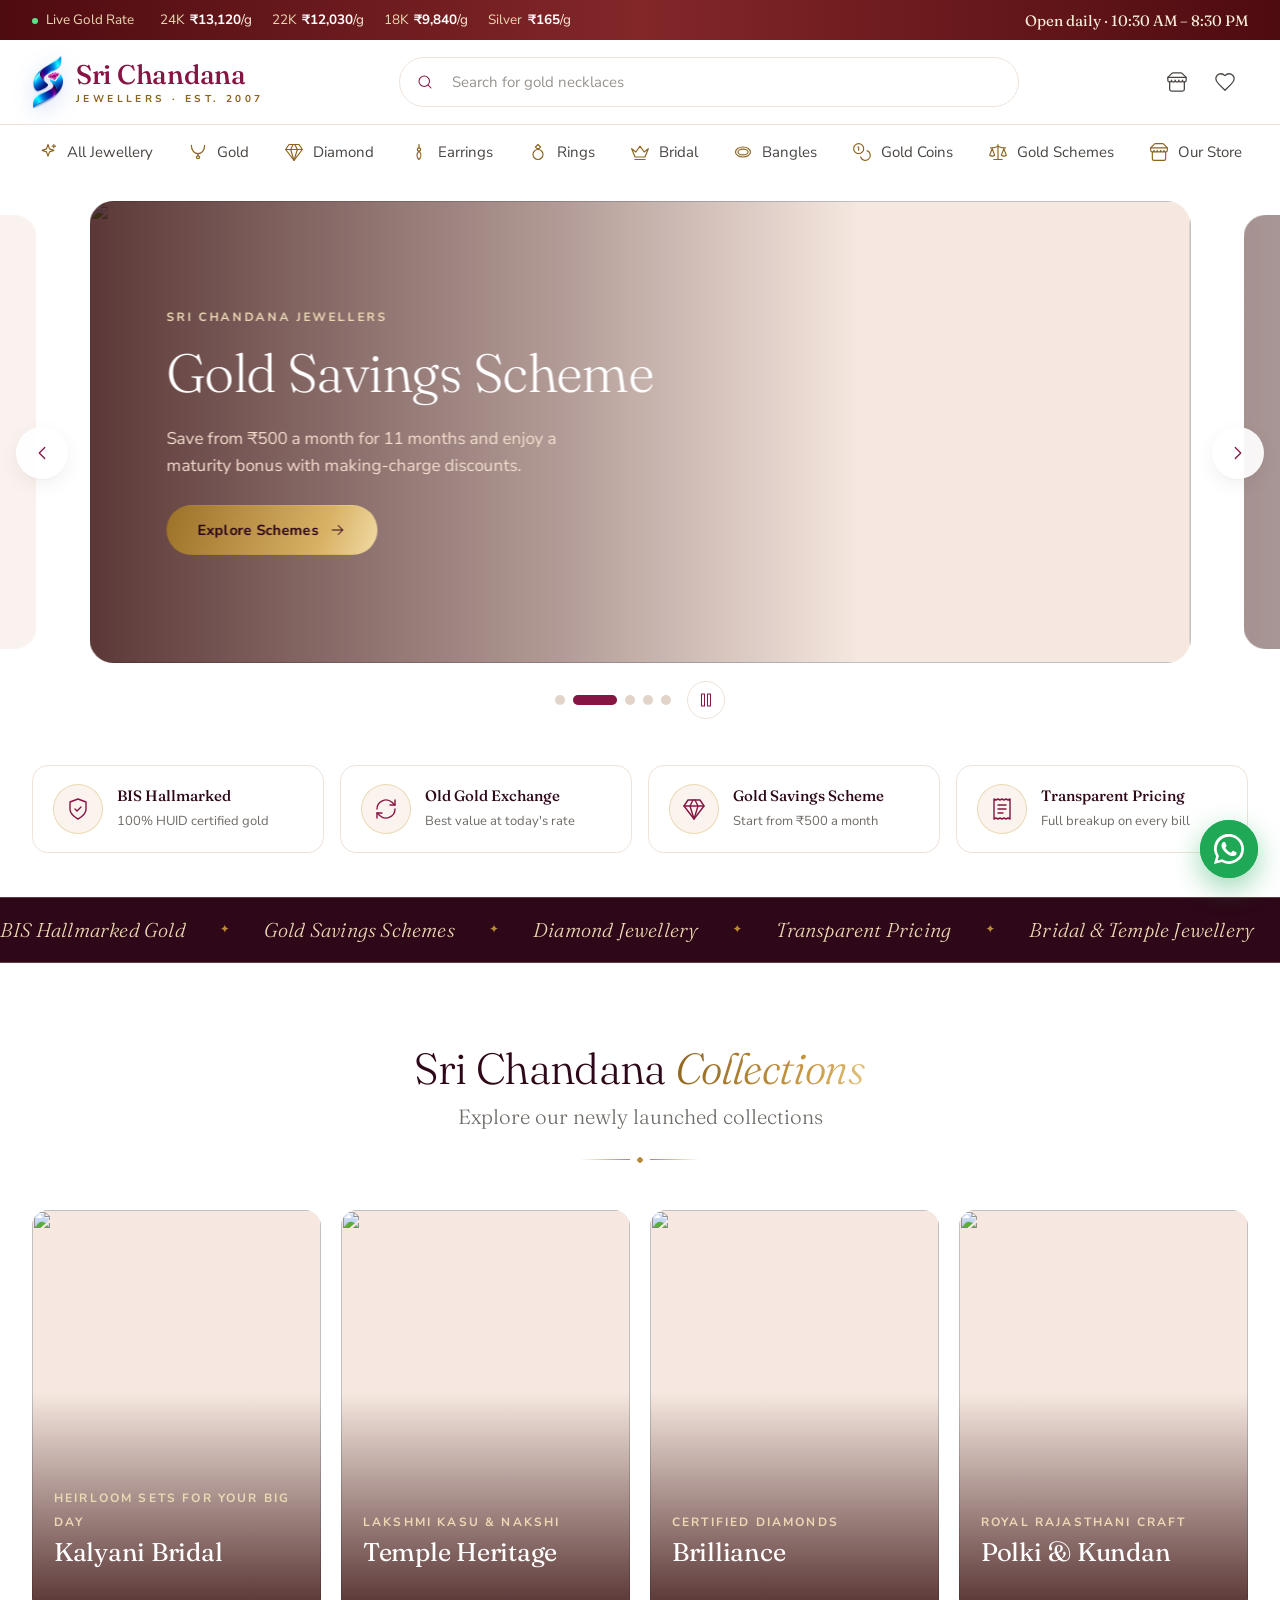
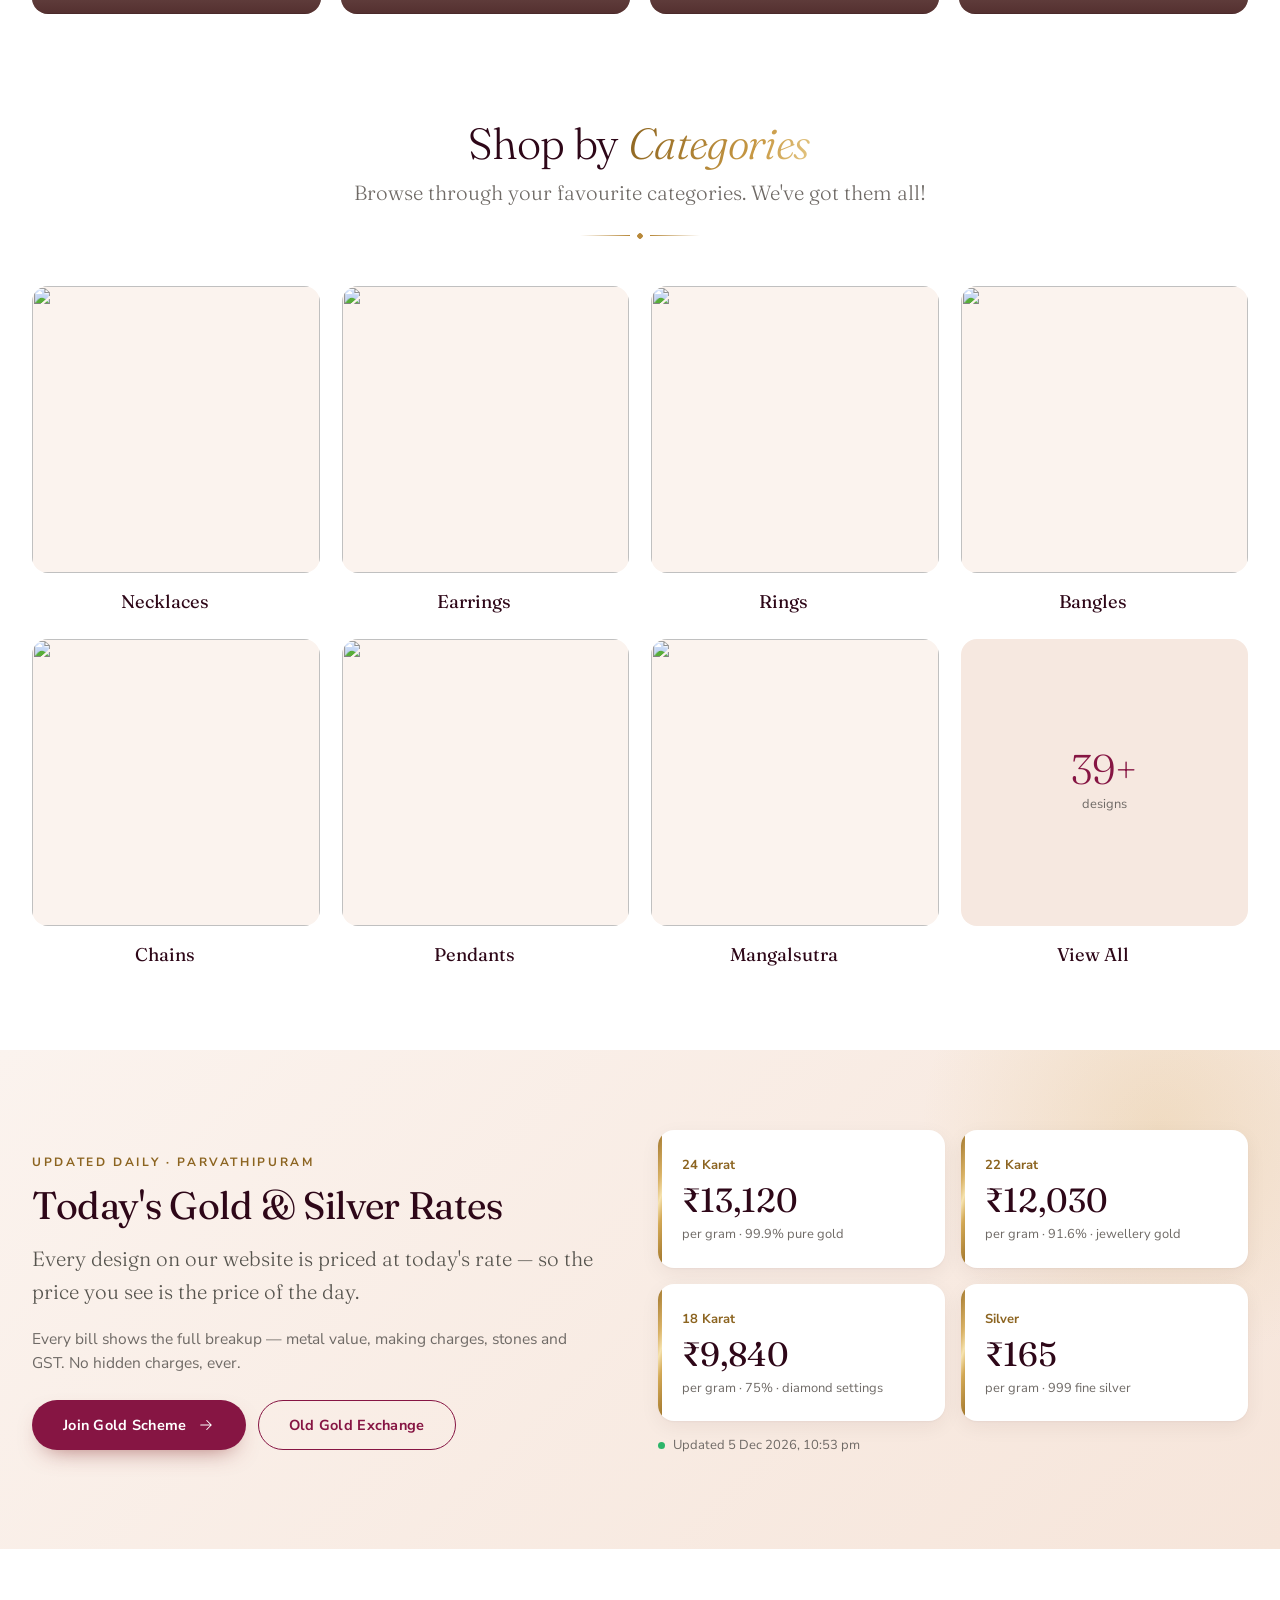
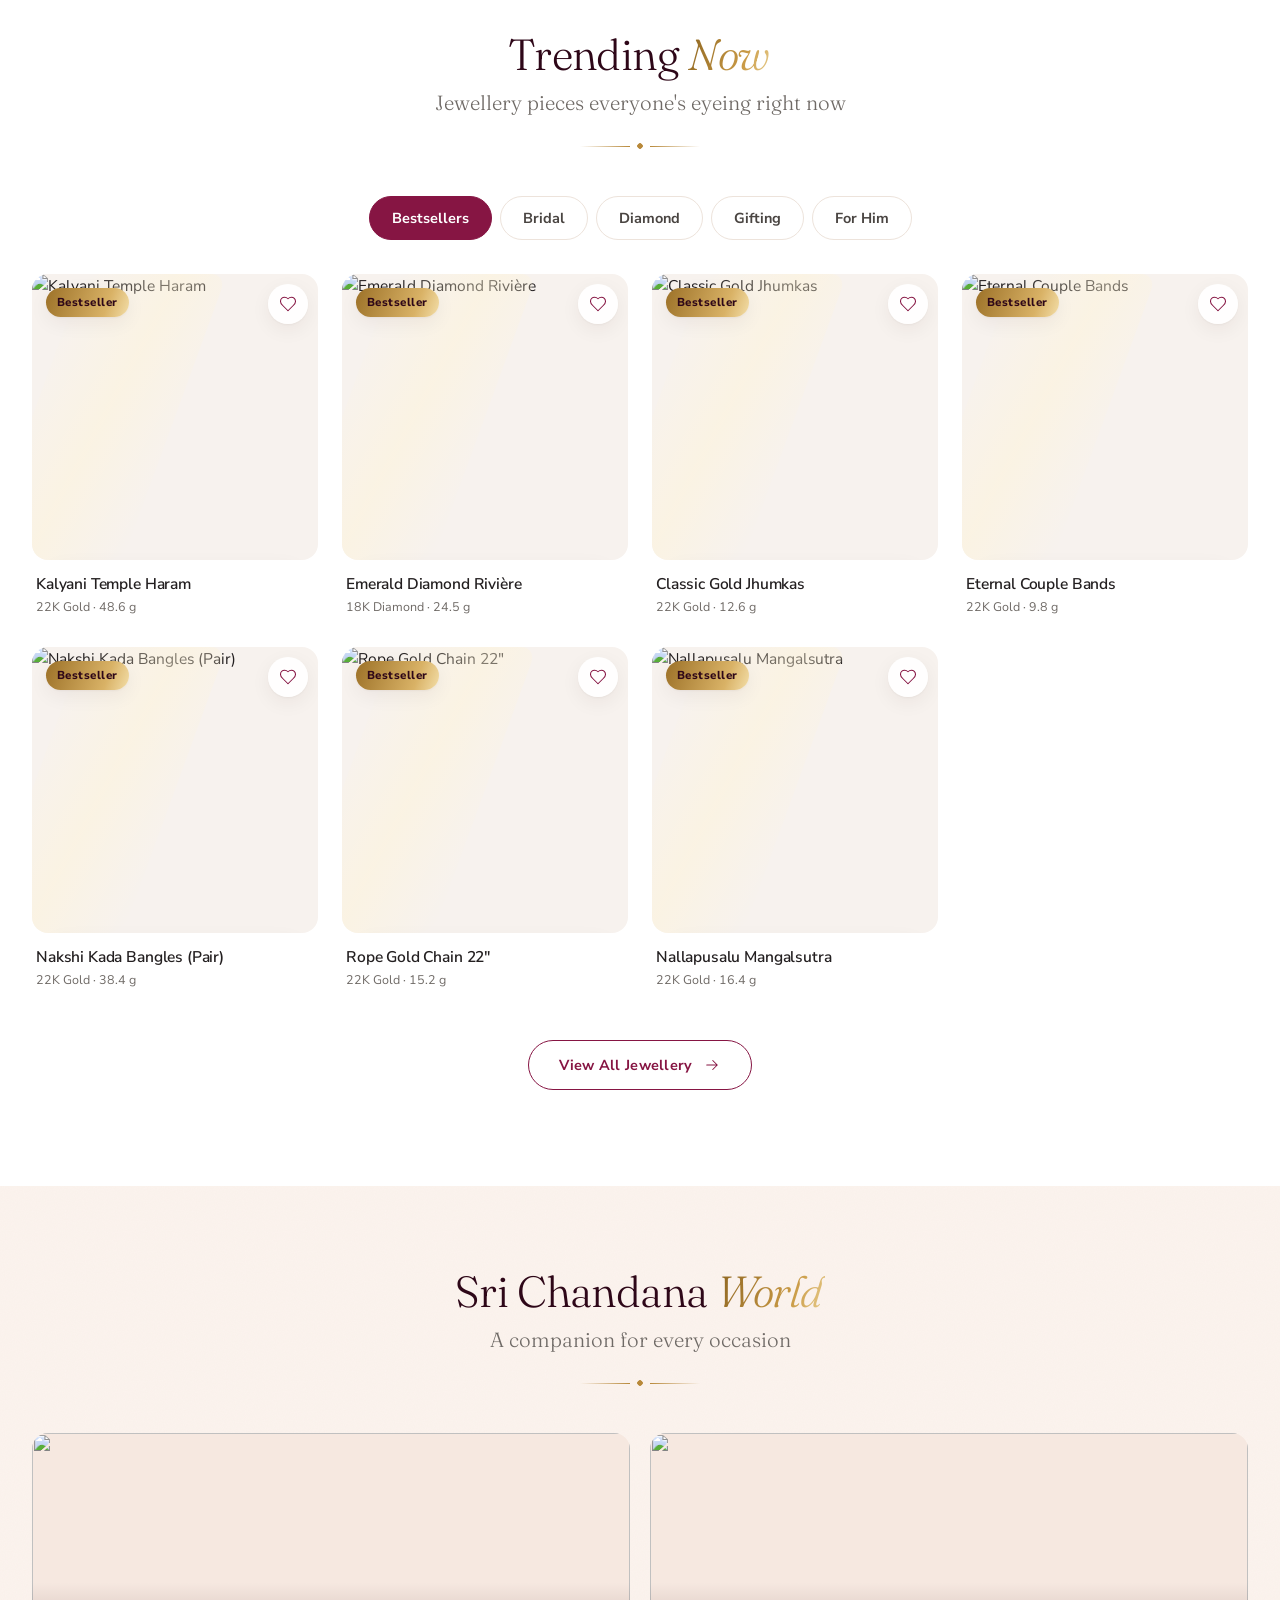
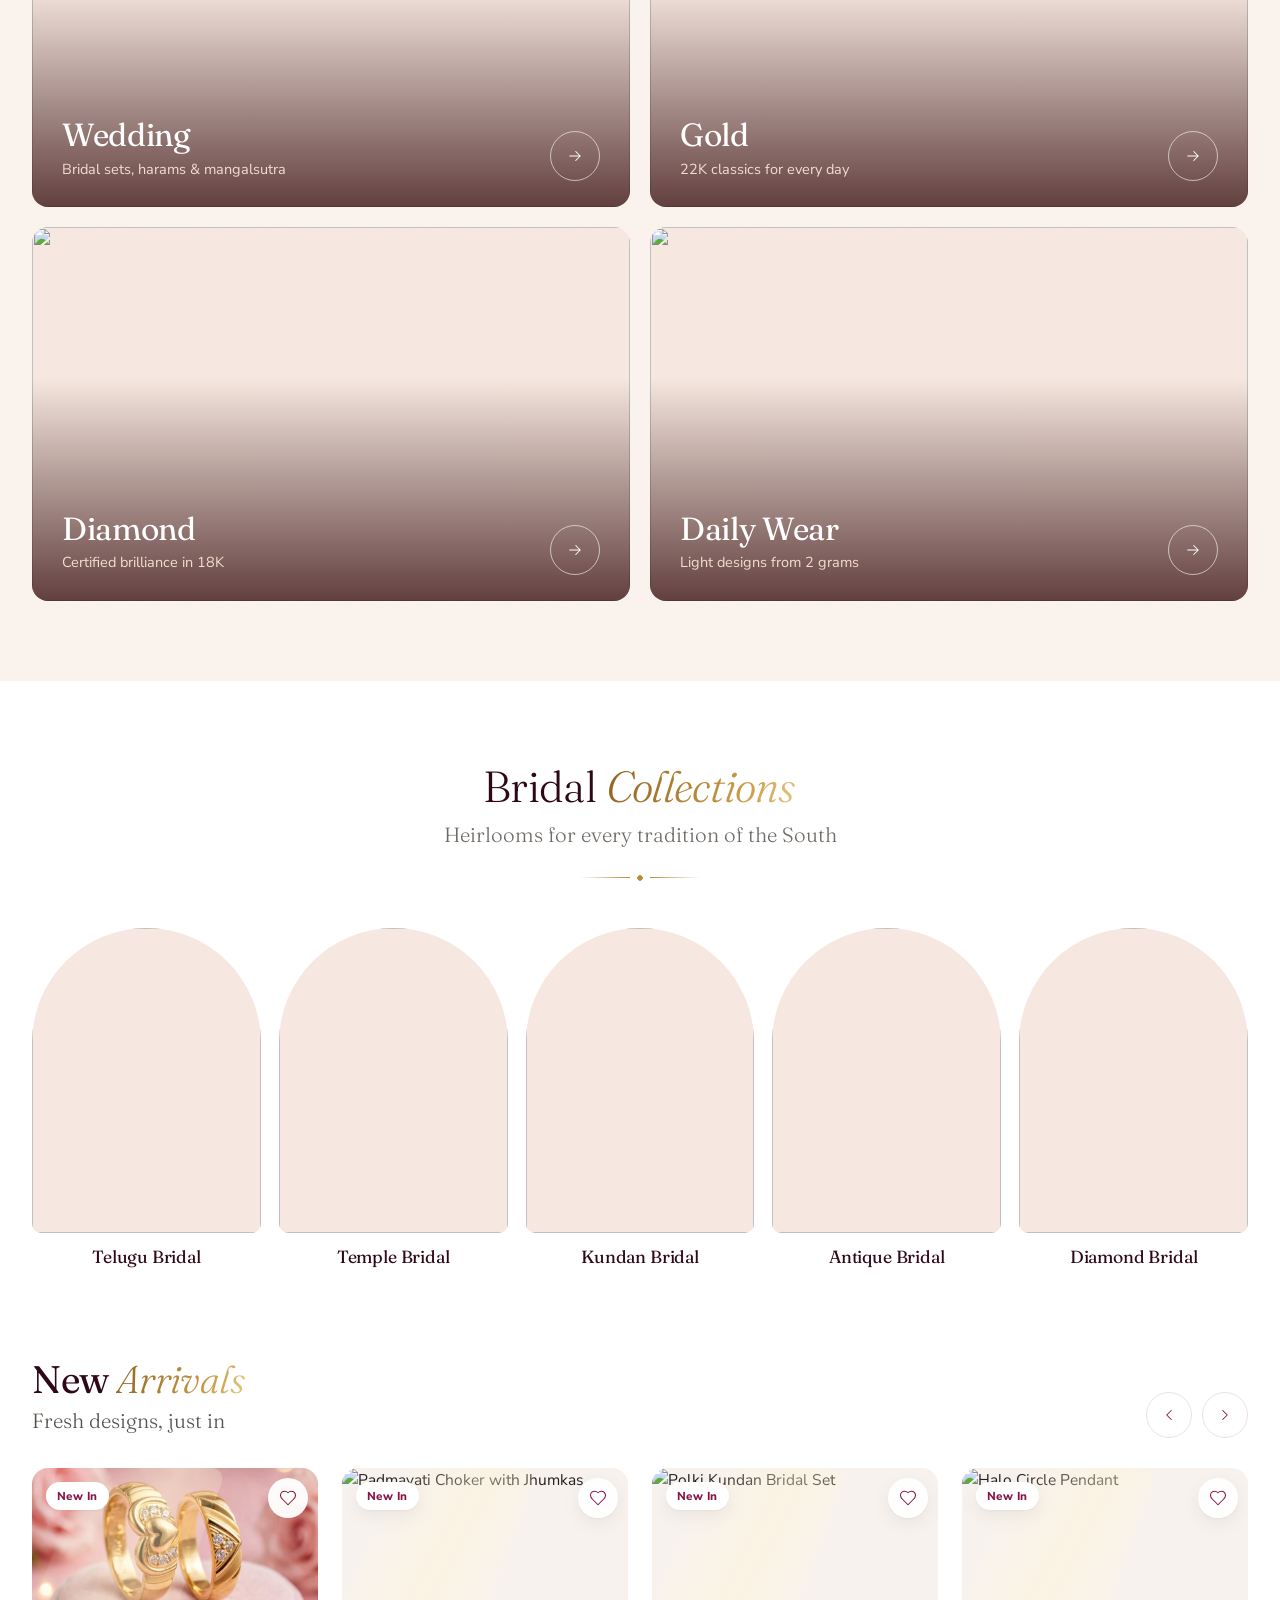
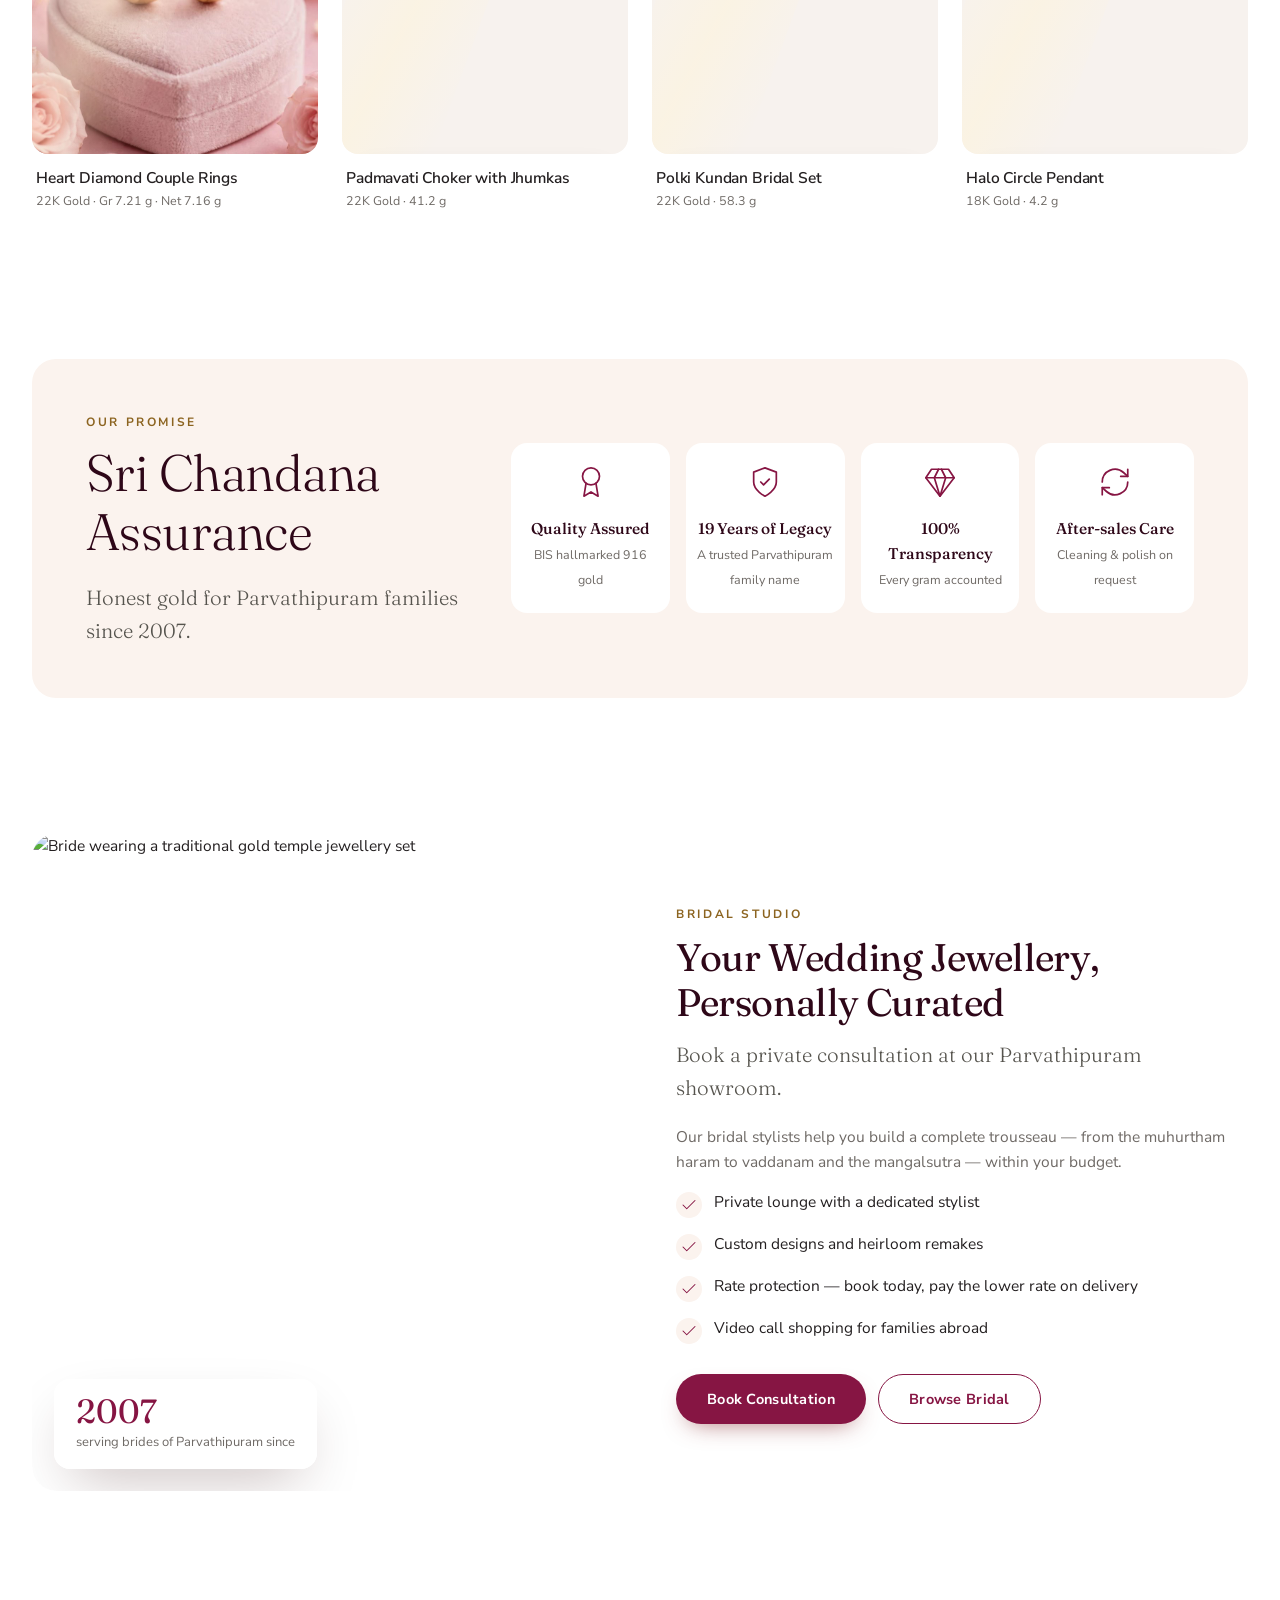
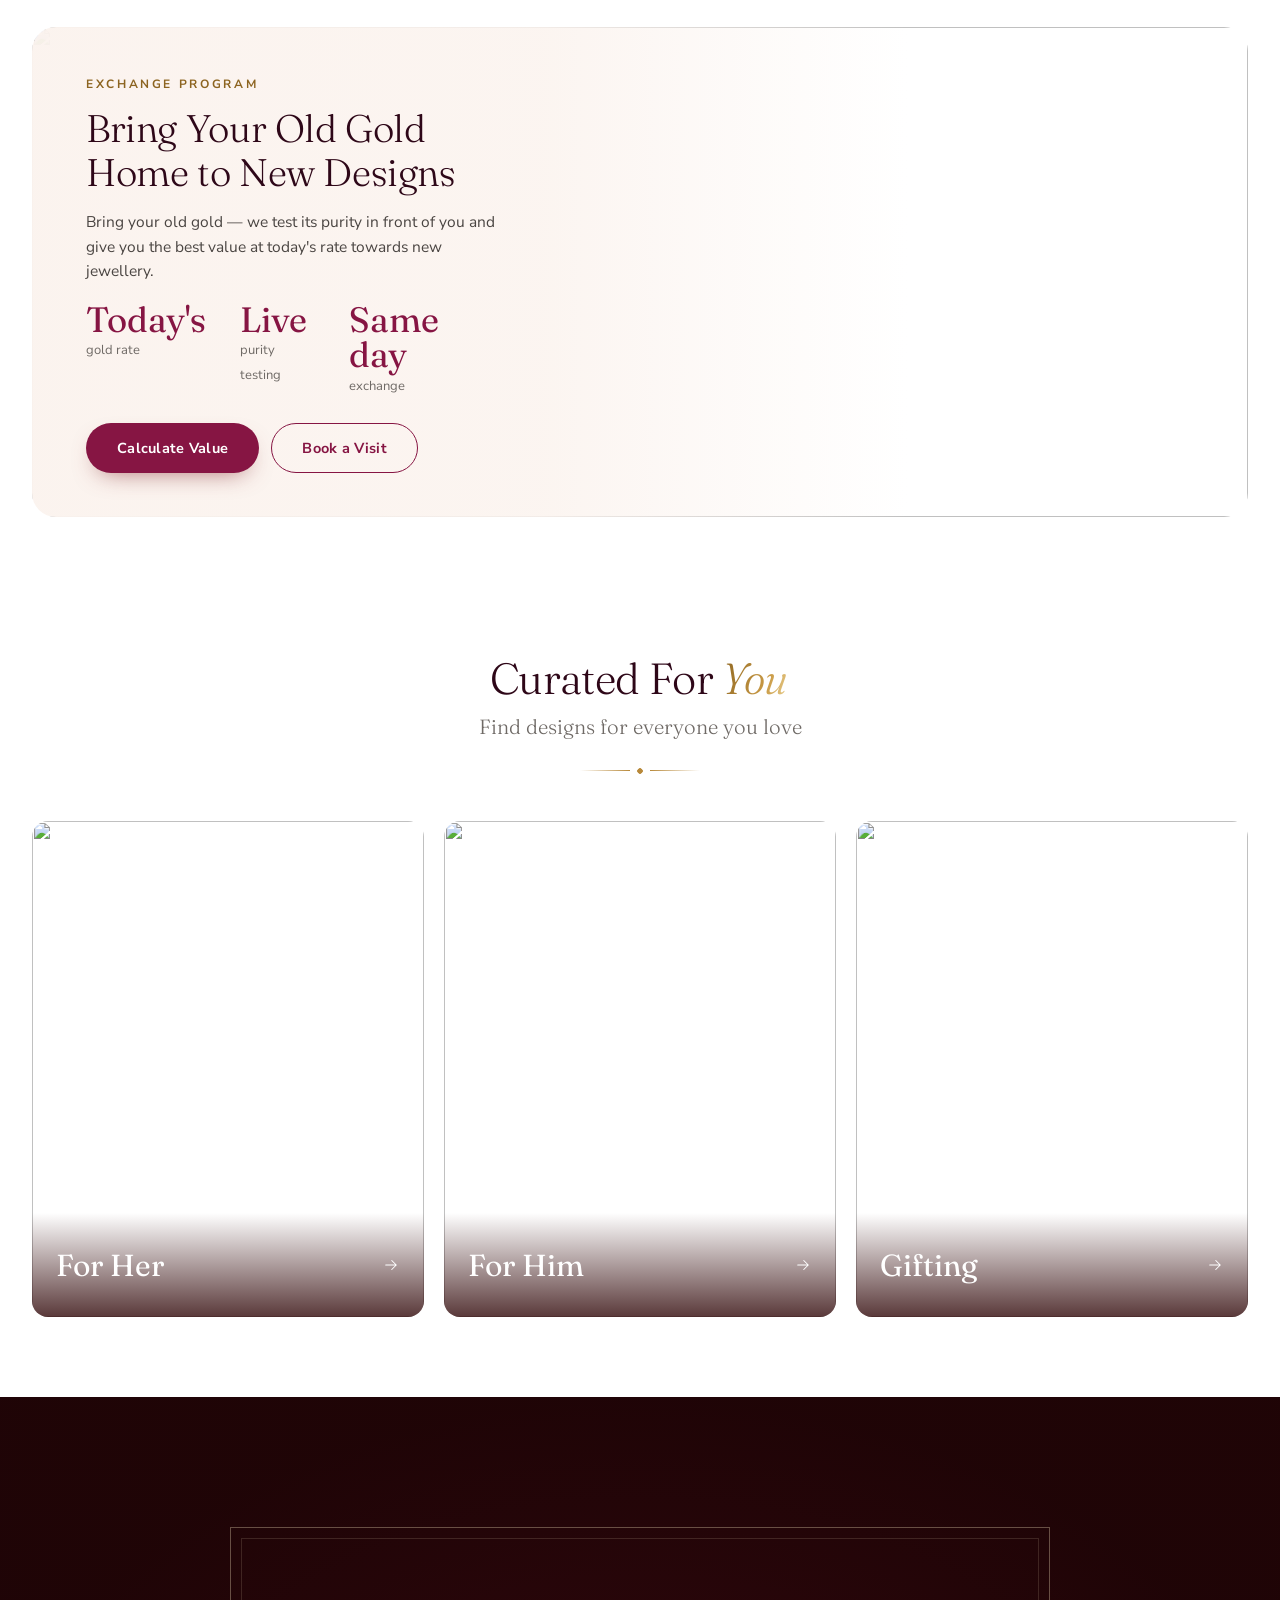
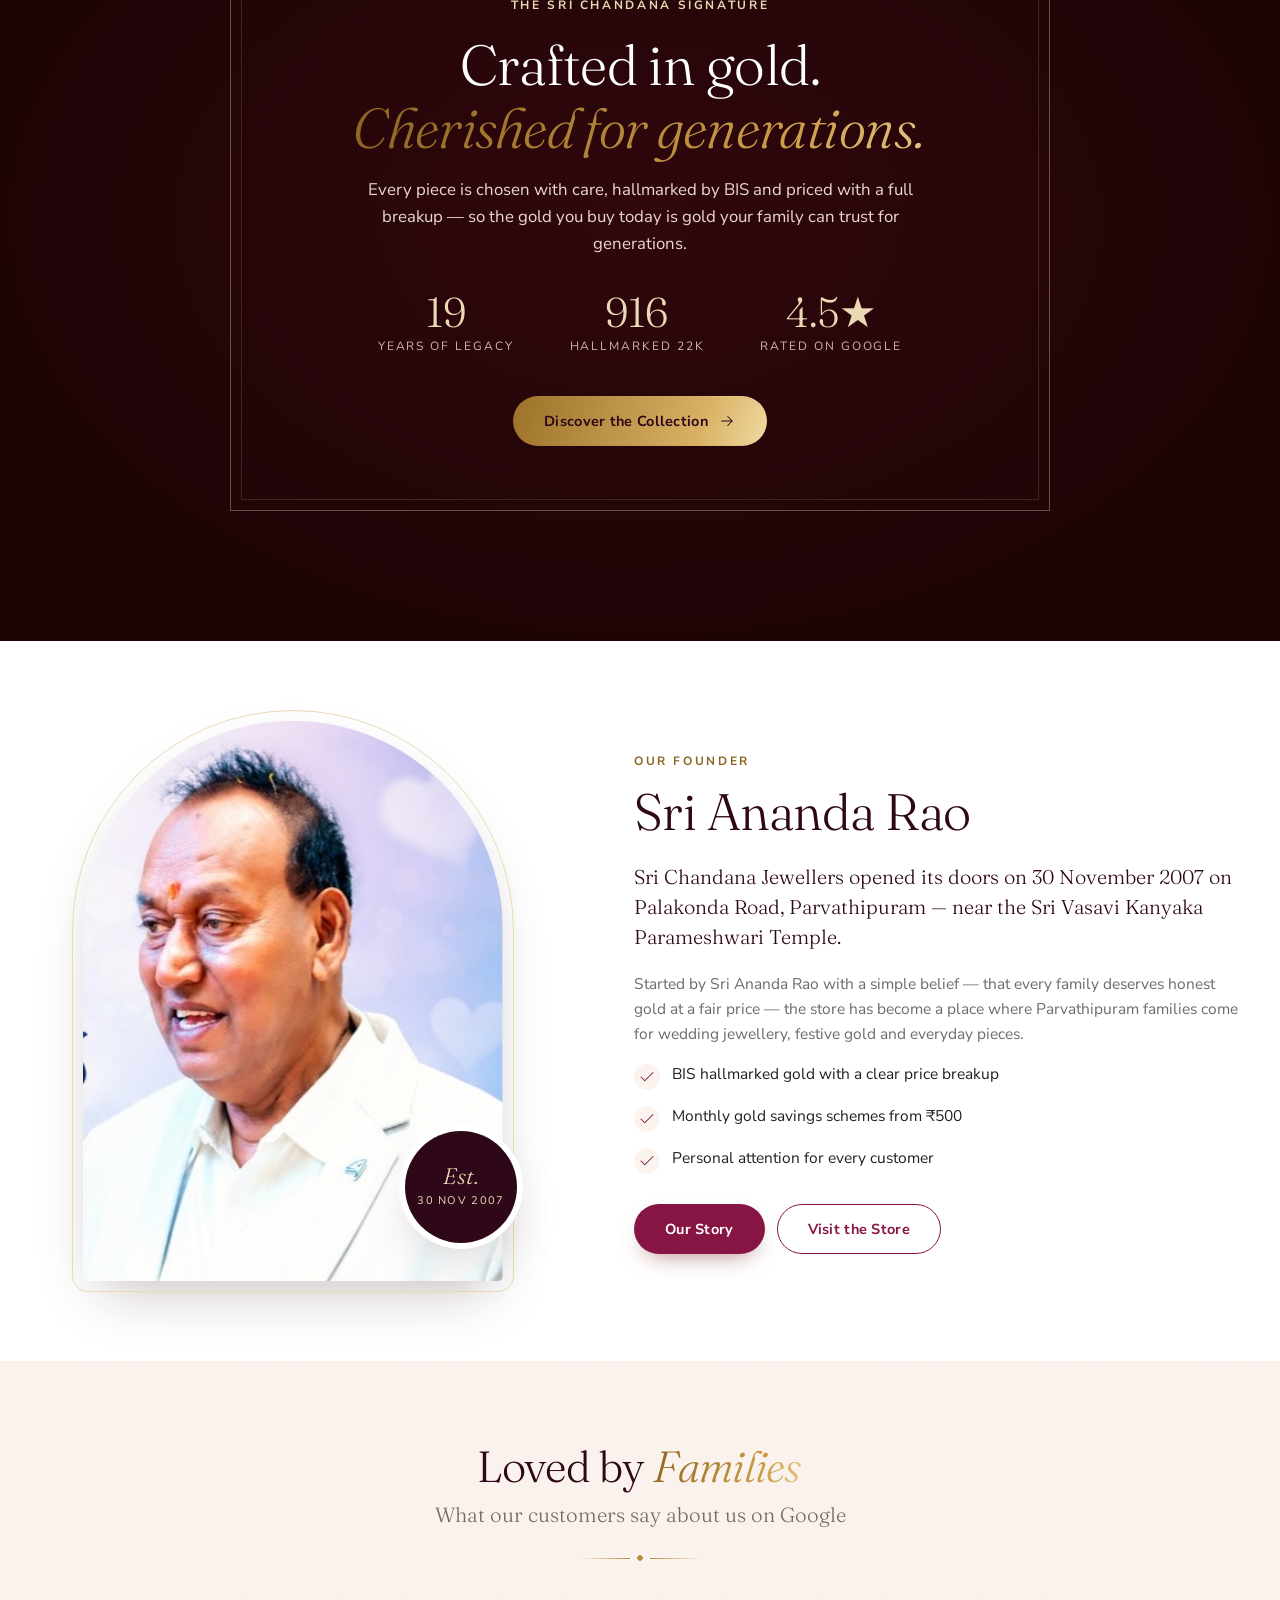
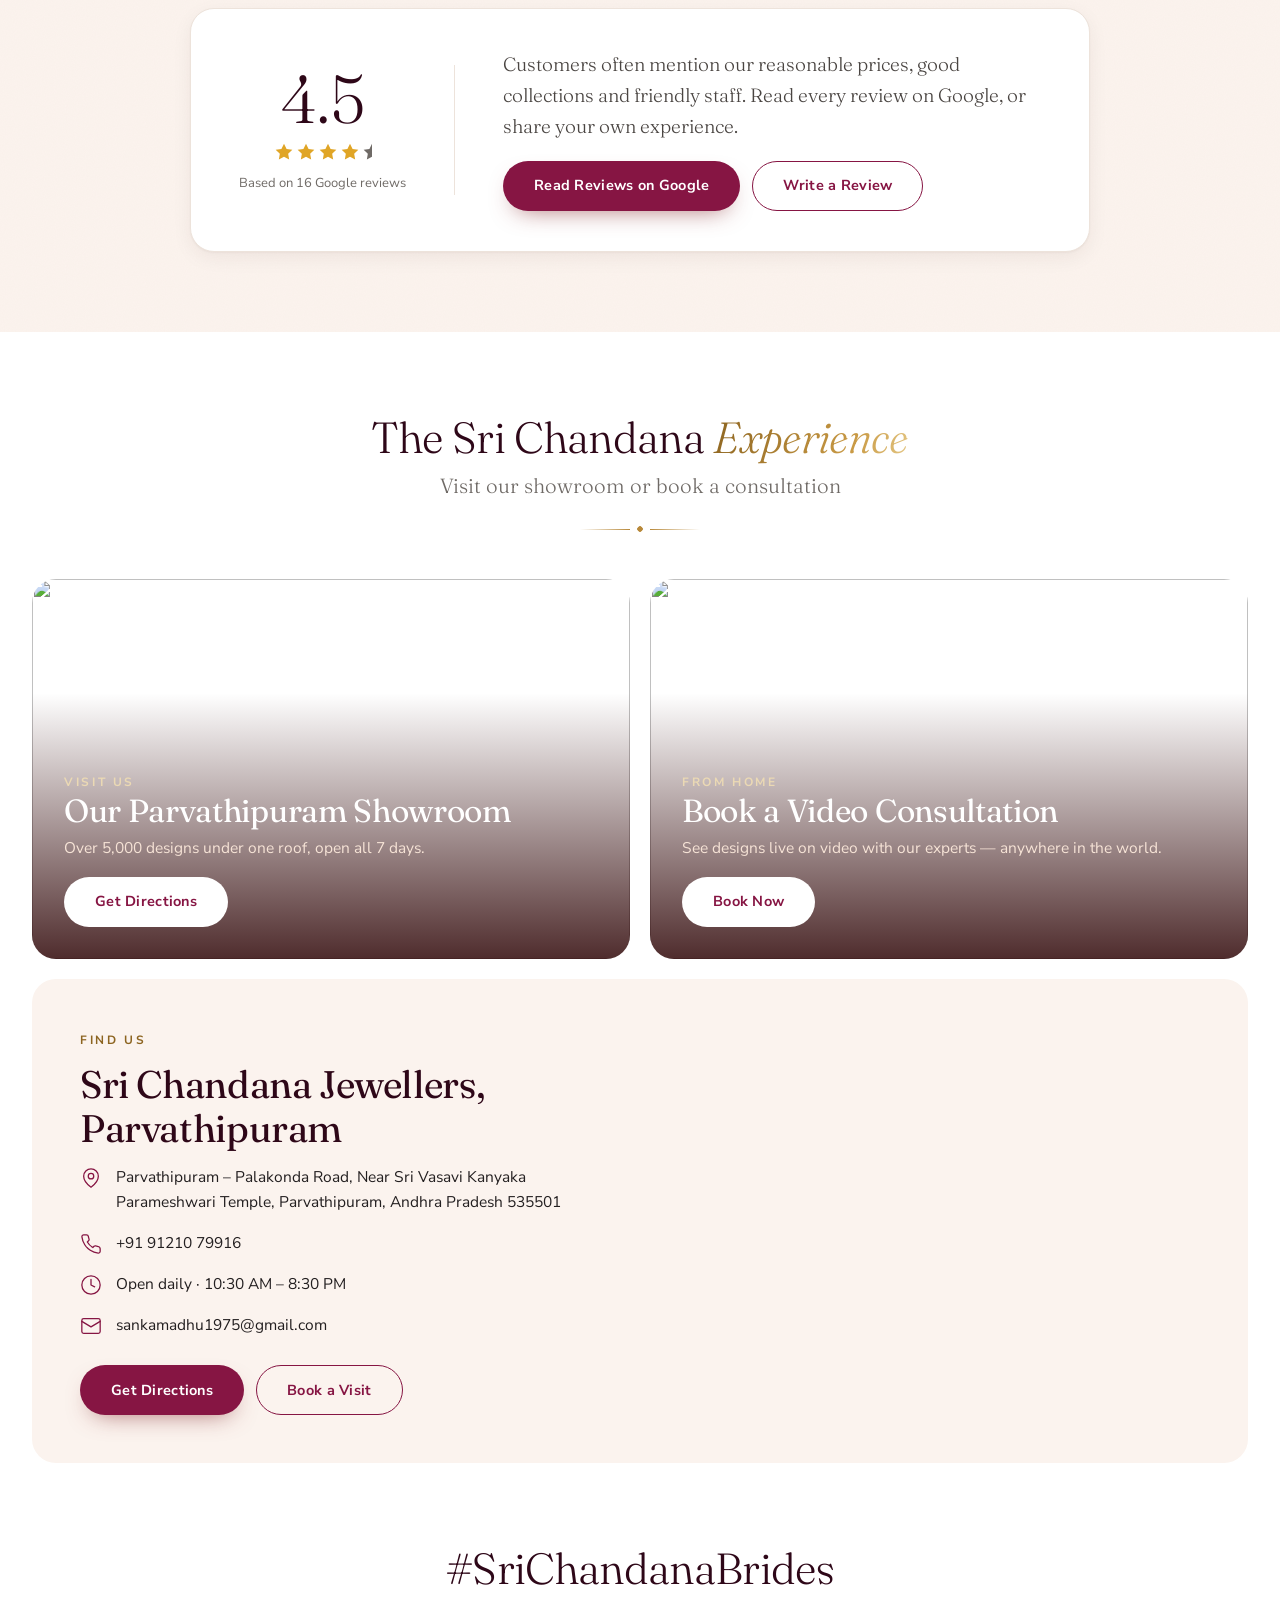
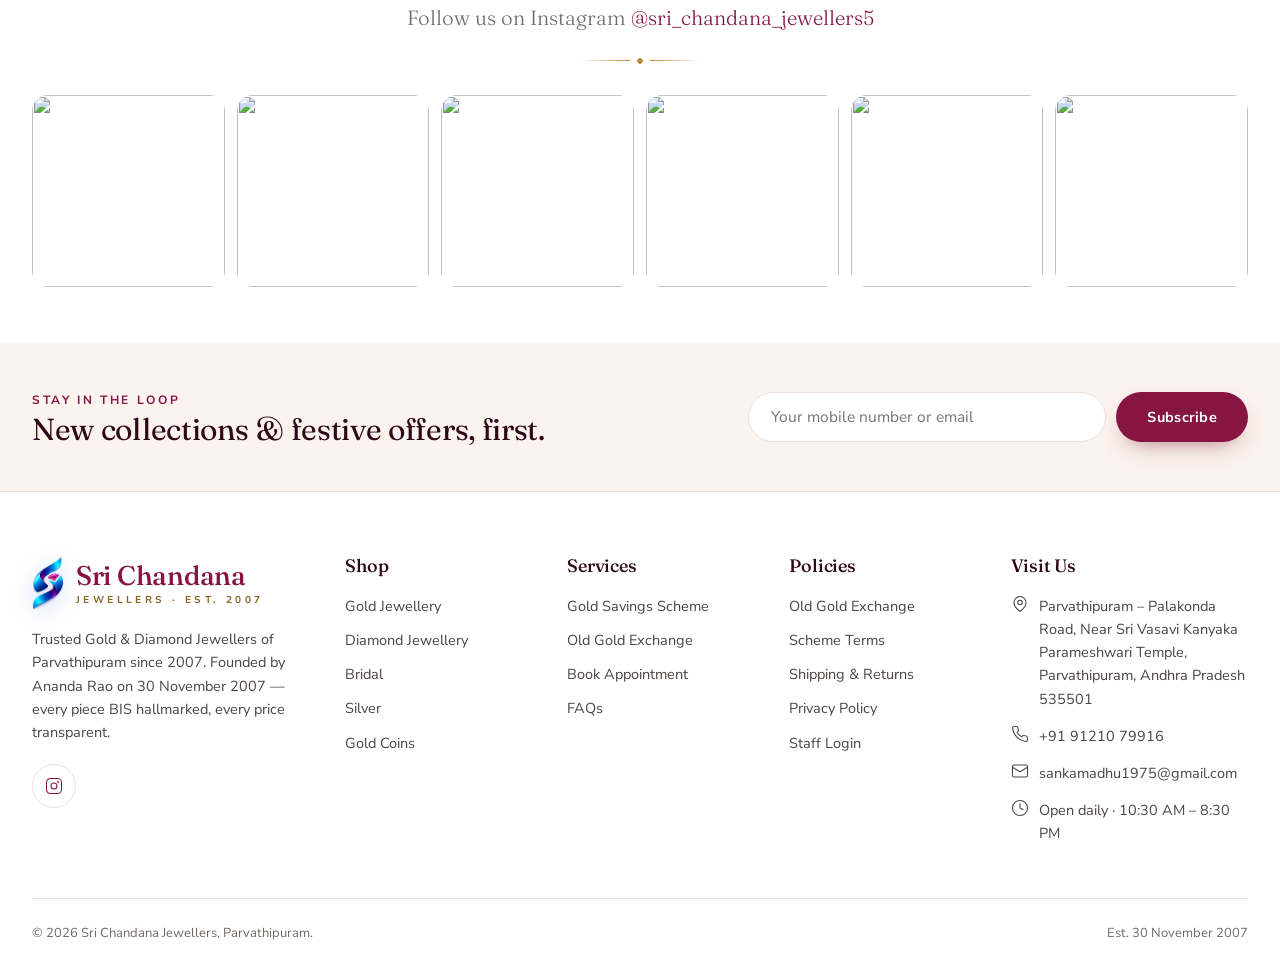
==== commit 7fb11350: "Catalogue mode: no prices or shopping bag, wishlist only Co-Authored-By: Claude Opus 5.5 <noreply@an" ====
--- a/index.html
+++ b/index.html
@@ -137,7 +137,7 @@
     <section class="section">
       <div class="wrap">
         <div class="section-head reveal"><h2>Curated For You</h2><p class="sub">Shop by budget or by who you're shopping for</p></div>
-        <div class="chips-row stagger">
+        <div class="chips-row stagger" id="budgetChips">
           <a class="price-chip" href="shop.html?max=25000"><small>Under</small><strong>₹25,000</strong></a>
           <a class="price-chip" href="shop.html?min=25000&max=75000"><small>₹25K to</small><strong>₹75,000</strong></a>
           <a class="price-chip" href="shop.html?min=75000&max=200000"><small>₹75K to</small><strong>₹2 Lakh</strong></a>
@@ -306,6 +306,7 @@
       + `<a class="cat all" href="shop.html"><div class="cat-img"><div><strong>${db.products.length}+</strong><small>designs</small></div></div><span class="cat-name">View All${ARROW}</span></a>`;
 
     // ---------- Rates ----------
+    if (!SCJ.shop) { $('#budgetChips').remove(); document.querySelector('#gender').closest('.section').querySelector('.sub').textContent = "Find designs for everyone you love"; }
     const r = SCJ.rates;
     $('#rateCards').innerHTML = [['24 Karat', r.k24, '99.9% pure gold'], ['22 Karat', r.k22, '91.6% · jewellery gold'], ['18 Karat', r.k18, '75% · diamond settings'], ['Silver', r.silver, '999 fine silver']]
       .map(([a, v, s]) => `<div class="rate-card"><span>${a}</span><strong data-rate="${v}">${SCJ.inr(v)}</strong><small>per gram · ${s}</small></div>`).join('');
